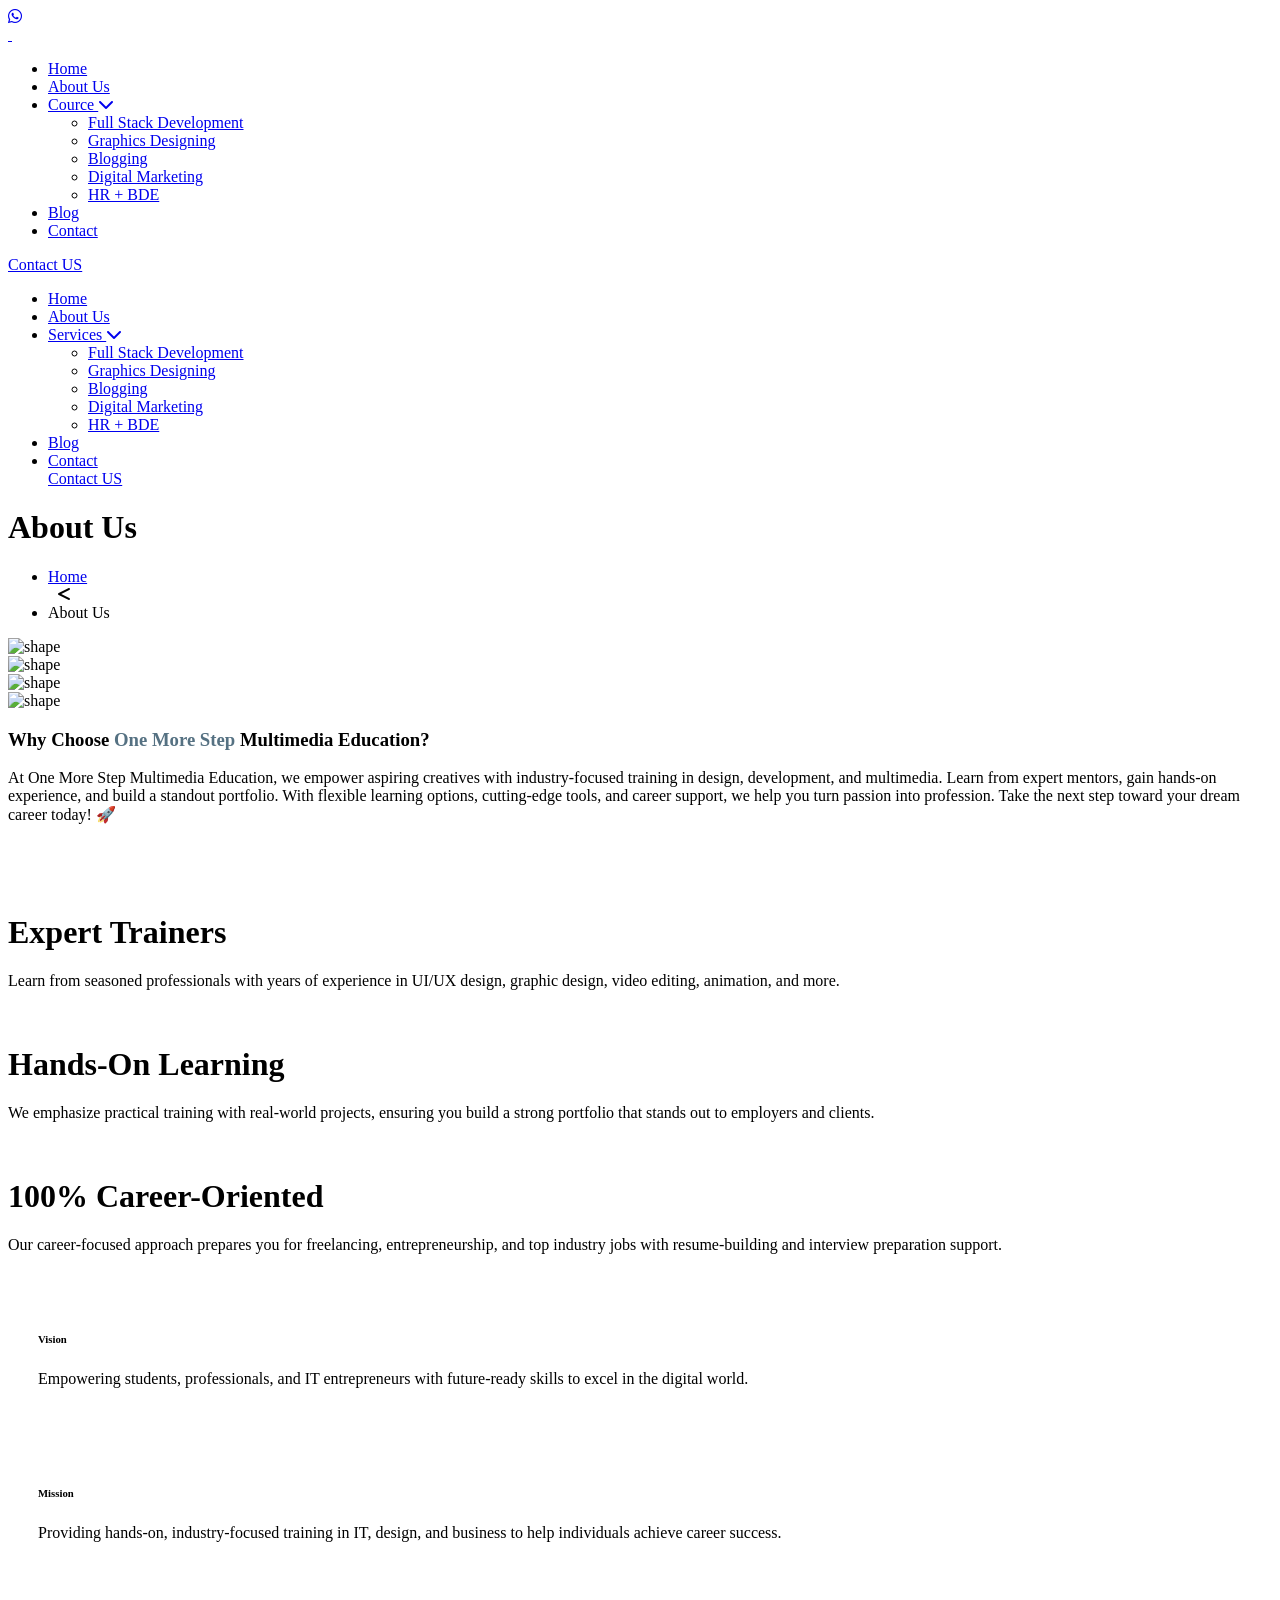
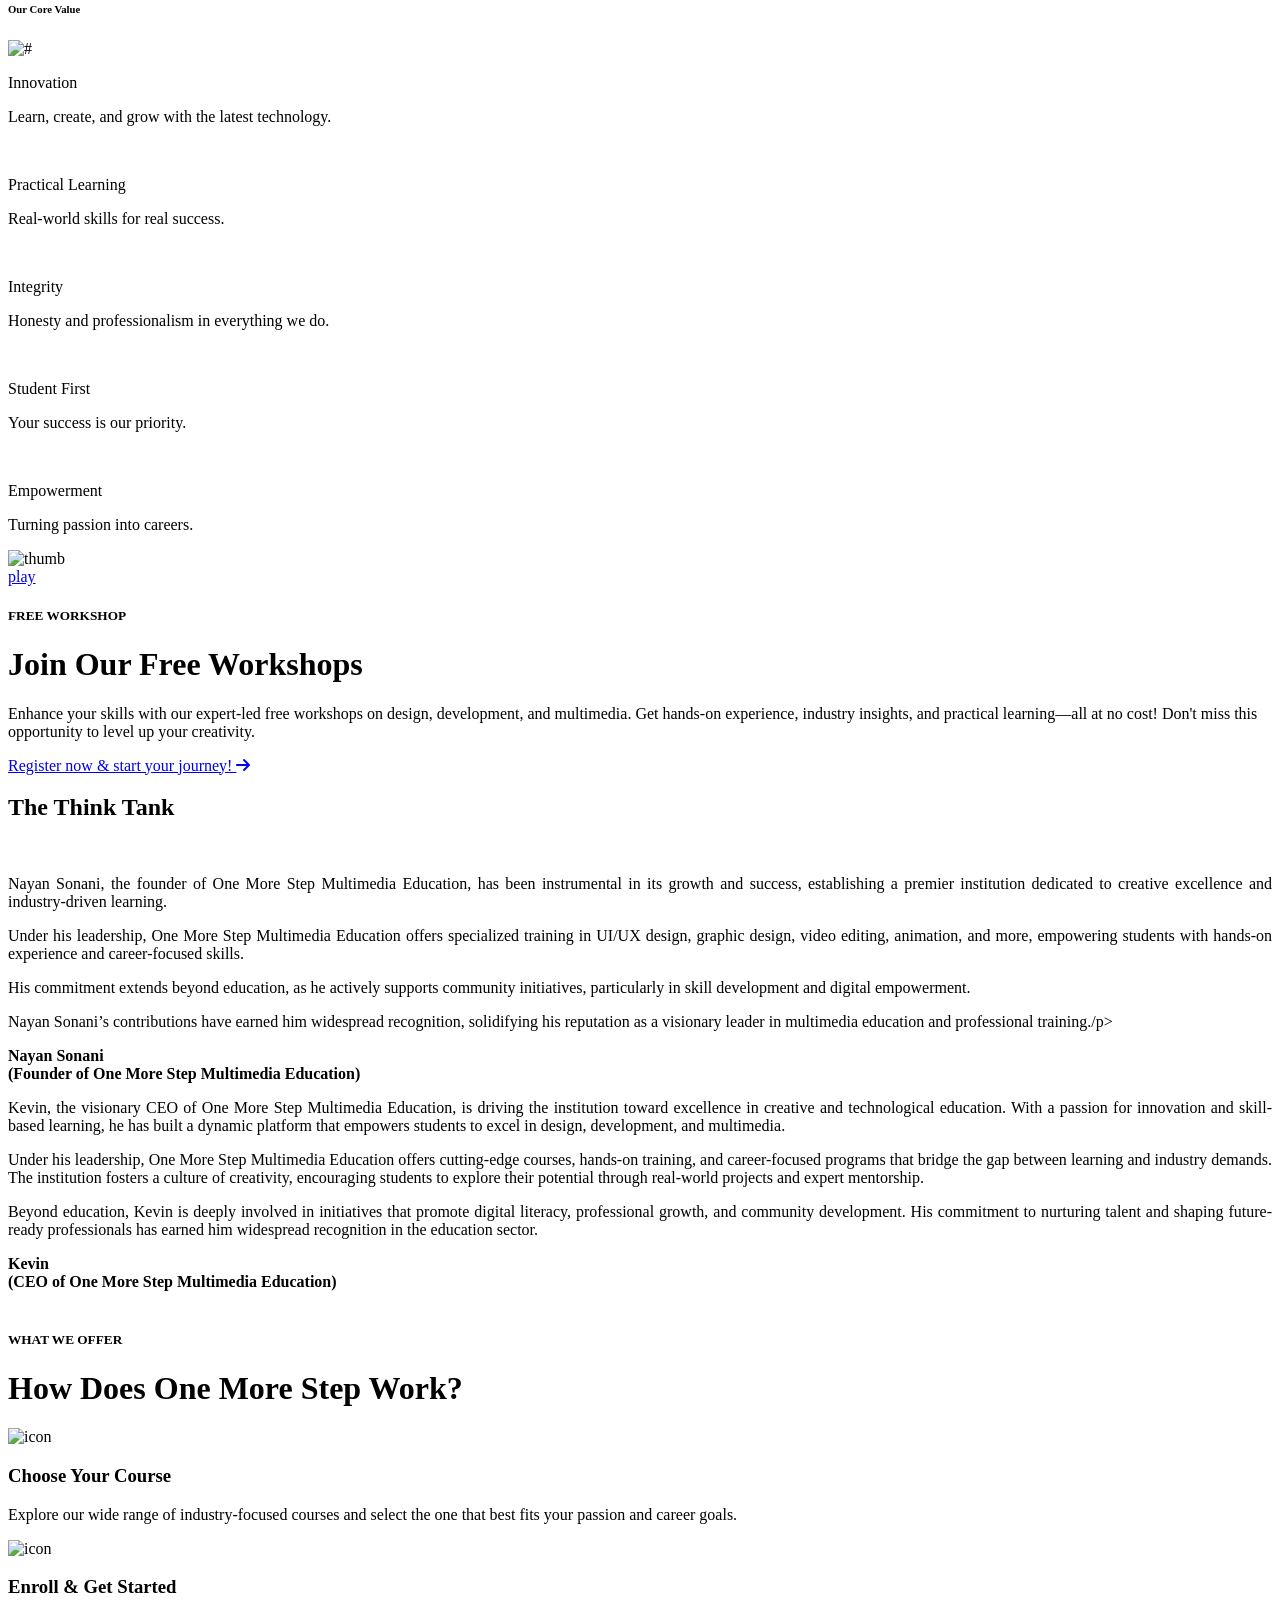
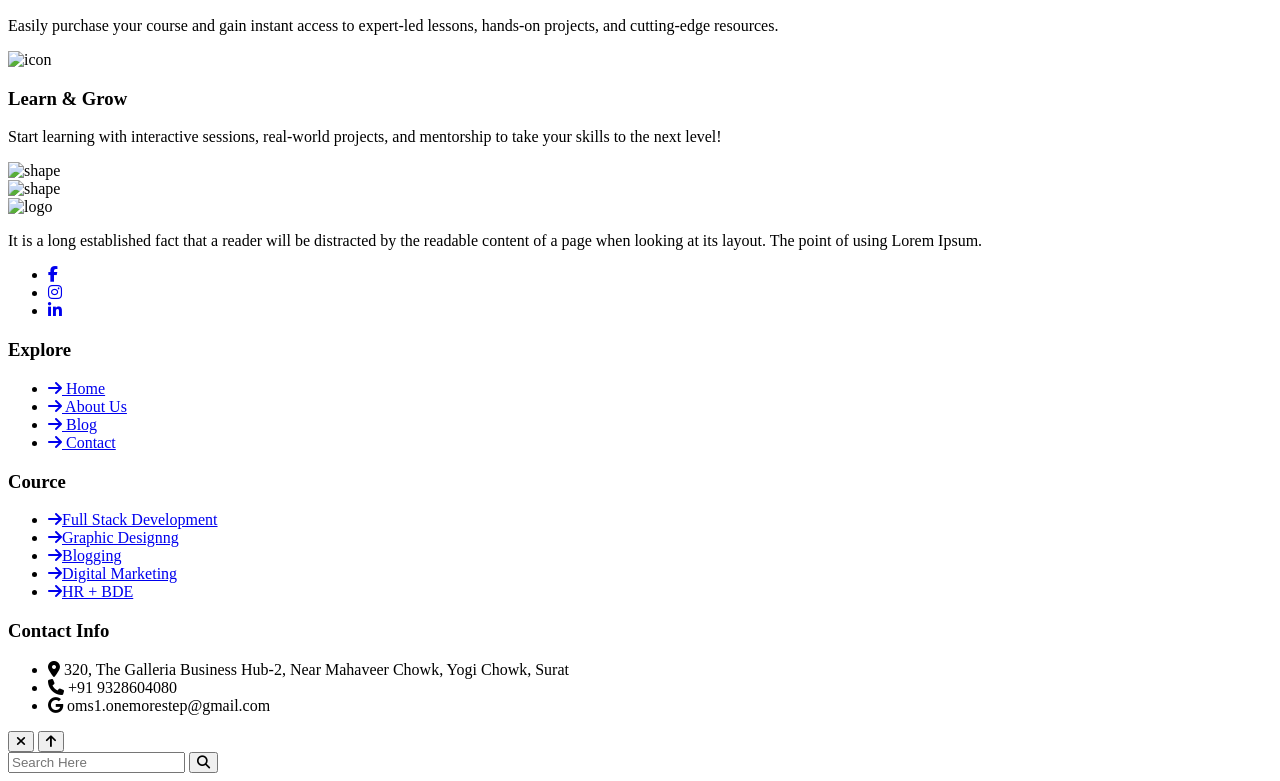
==== about.html @ b749aef1 "Add files via upload" ====
<!DOCTYPE HTML>
<html lang="en-US">

<head>
    <meta charset="UTF-8">
    <meta http-equiv="x-ua-compatible" content="ie=edge">
    <title>About</title>
    <meta name="description" content="">
    <meta name="viewport" content="width=device-width, initial-scale=1">
    <!-- Favicon -->
    <link rel="icon" type="image/png" sizes="56x56" href="assets/images/fav-icon/icon.png">
    <!-- bootstrap CSS -->
    <link rel="stylesheet" href="assets/css/bootstrap.min.css" type="text/css" media="all">
    <!-- carousel CSS -->
    <link rel="stylesheet" href="assets/css/owl.carousel.min.css" type="text/css" media="all">
    <!-- animate CSS -->
    <link rel="stylesheet" href="assets/css/animate.css" type="text/css" media="all">
    <!-- animated-text CSS -->
    <link rel="stylesheet" href="assets/css/animated-text.css" type="text/css" media="all">
    <!-- font-awesome CSS -->
    <link rel="stylesheet" href="assets/css/all.min.css" type="text/css" media="all">
    <!-- font-flaticon CSS -->
    <link rel="stylesheet" href="assets/css/flaticon.css" type="text/css" media="all">
    <!-- theme-default CSS -->
    <link rel="stylesheet" href="assets/css/theme-default.css" type="text/css" media="all">
    <!-- meanmenu CSS -->
    <link rel="stylesheet" href="assets/css/meanmenu.min.css" type="text/css" media="all">
    <!-- transitions CSS -->
    <link rel="stylesheet" href="assets/css/owl.transitions.css" type="text/css" media="all">
    <!-- venobox CSS -->
    <link rel="stylesheet" href="venobox/venobox.css" type="text/css" media="all">
    <!-- bootstrap icons -->
    <link rel="stylesheet" href="assets/css/bootstrap-icons.css" type="text/css" media="all">
    <!-- Main Style CSS -->
    <link rel="stylesheet" href="assets/css/scrollCue.css" type="text/css" media="all">
    <!-- Main Style CSS -->
    <link rel="stylesheet" href="assets/css/style.css" type="text/css" media="all">
    <!-- responsive CSS -->
    <link rel="stylesheet" href="assets/css/responsive.css" type="text/css" media="all">
    <!-- modernizr js -->
    <script src="assets/js/vendor/modernizr-3.5.0.min.js"></script>

    <link href="https://fonts.cdnfonts.com/css/clash-display" rel="stylesheet">

    <link rel="stylesheet" href="https://cdnjs.cloudflare.com/ajax/libs/font-awesome/6.7.2/css/all.min.css"
        integrity="sha512-Evv84Mr4kqVGRNSgIGL/F/aIDqQb7xQ2vcrdIwxfjThSH8CSR7PBEakCr51Ck+w+/U6swU2Im1vVX0SVk9ABhg=="
        crossorigin="anonymous" referrerpolicy="no-referrer" />


    <link href="https://unpkg.com/aos@2.3.1/dist/aos.css" rel="stylesheet">


</head>

<body>



    <div class="wp-last-icon">
        <a href="https://api.whatsapp.com/send/?phone=919328604080&text&type=phone_number&app_absent=0"> <i
                class="fa-brands fa-whatsapp"></i></a>
    </div>




    <!--==================================================-->
    <!-- Start  Main Menu  -->
    <!--==================================================-->

    <div id="sticky-header" class="_nav_manu">
        <div class="container">
            <div class="row up align-items-center">
                <div class="col-lg-2">
                    <div class="logo">
                        <a class="logo_img" href="./index.html" title="">
                            <img src="./assets/images/logo2-removebg-preview.png" alt="">
                        </a>
                        <a class="main_sticky" href="./index.html" title="">
                            <img src="./assets/images/logo2-removebg-preview.png" alt="" style="width: 100%;">

                        </a>
                    </div>
                </div>
                <div class="col-lg-10">
                    <nav class="_menu">
                        <ul class="nav_scroll">
                            <li><a href="./index.html" class="up">Home </a>
                            </li>
                            <li><a href="./about.html" class="up active">About Us</a></li>
                            <li><a href="#">Cource <span><i class="fas fa-chevron-down"></i></span></a>
                                <ul class="sub-menu">
                                    <li><a href="./Web-Development.html">Full Stack Development</a></li>
                                    <li><a href="./graphicdesign.html">Graphics Designing</a></li>
                                    <li><a href="./blogging.html">Blogging</a></li>
                                    <li><a href="./Digital-markrting.html">Digital Marketing</a></li>
                                    <li><a href="./HR+BDE.html">HR + BDE</a></li>
                                </ul>
                            </li>
                            <li><a href="./Blog.html">Blog</a></li>


                            <li><a href="./Contect-us.html">Contact</a>
                            </li>

                        </ul>
                        <!-- header button -->
                        <div class="header-button">
                            <a href="./Contect-us.html">Contact US</a>
                        </div>
                    </nav>
                </div>
            </div>
        </div>
    </div>

    <!--  Mobile Menu  -->
    <div class="mobile-menu-area sticky d-sm-block d-md-block d-lg-none ">
        <div class="mobile-menu">
            <nav class="_menu">
                <ul class="nav_scroll">
                    <li><a href="./index.html" class="up">Home </a>
                    </li>
                    <li><a href="./about.html" class="up active">About Us</a></li>
                    <li><a href="#">Services <span><i class="fas fa-chevron-down"></i></span></a>
                        <ul class="sub-menu">
                            <li><a href="./Web-Development.html">Full Stack Development</a></li>
                            <li><a href="./graphicdesign.html">Graphics Designing</a></li>
                            <li><a href="./blogging.html">Blogging</a></li>
                            <li><a href="./Digital-markrting.html">Digital Marketing</a></li>
                            <li><a href="./HR+BDE.html">HR + BDE</a></li>
                        </ul>
                    </li>
                    <li><a href="./Blog.html">Blog</a></li>

                    <li><a href="./Contect-us.html">Contact</a>
                    </li>

                    <div class="header-button" style="justify-content: start;">
                        <a href="./Contect-us.html">Contact US</a>
                    </div>
                </ul>


            </nav>
        </div>
    </div>

    <!--==================================================-->
    <!-- End  Main Menu  -->
    <!--==================================================-->

    <div class="breadcumb-section">
        <div class="container">
            <div class="row">
                <div class="col-lg-12">
                    <div class="breadcumb-container text-center">
                        <div class="breadcumb-title">
                            <h1>About Us</h1>
                        </div>
                        <ul>
                            <li><a href="index.html">Home</a></li>
                            <i class="fa-solid fa-less-than" style="margin: 0px 10px;"></i>
                            <li>About Us</li>
                        </ul>
                    </div>
                </div>
            </div>
            <div class="breadcumb-all-shape">
                <div class="breadcumb-shape">
                    <img src="./assets/images/institute/company/banner-shape.png" alt="shape">
                </div>
                <div class="breadcumb-shape1">
                    <img src="./assets/images/institute/company/banner-shape2.png" alt="shape">
                </div>
                <div class="breadcumb-shape2">
                    <img src="./assets/images/institute/company/banner-shape3.png" alt="shape">
                </div>
                <div class="breadcumb-shape4">
                    <img src="./assets/images/institute/company/banner-shape4.png" alt="shape">
                </div>
            </div>
        </div>
    </div>



    <div class="choose-section-about" data-aos="zoom-out-up">
        <div class="container chosse-section-about-text">
            <h3>Why Choose <span style="color: #557182;"> One More Step</span> Multimedia Education?</h3>

            <p>At One More Step Multimedia Education, we empower aspiring creatives with industry-focused training in
                design, development, and multimedia. Learn from expert mentors, gain hands-on experience, and build a
                standout portfolio. With flexible learning options, cutting-edge tools, and career support, we help you
                turn passion into profession. Take the next step toward your dream career today! 🚀</p>
            <div>
                <div class="row text-center d-flex gap-4 gap-sm-0" style="margin-top: 50px;">
                    <div class="col-lg s-inn-box">
                        <img src="./assets/images/New-All-Images/001.png" alt="">
                        <h1>Expert Trainers</h1>
                        <p>Learn from seasoned professionals with years of experience in UI/UX design, graphic design,
                            video editing, animation, and more.</p>
                    </div>
                    <div class="col-lg s-inn-box">
                        <img src="./assets/images/New-All-Images/002.png" alt="">
                        <h1>Hands-On Learning</h1>
                        <p>We emphasize practical training with real-world projects, ensuring you build a strong
                            portfolio that stands out to employers and clients.</p>
                    </div>
                    <div class="col-lg s-inn-box">
                        <img src="./assets/images/New-All-Images/003.png" alt="">
                        <h1>100% Career-Oriented</h1>
                        <p>Our career-focused approach prepares you for freelancing, entrepreneurship, and top industry
                            jobs with resume-building and interview preparation support.
                        </p>
                    </div>
                </div>
            </div>
        </div>
    </div>

    <div class="m-v-section">
        <div class="container my-5">
            <div class="row justify-content-center text-center">
                <div class="col-lg-6" style="padding: 20px 30px;" data-aos="fade-up"
                    data-aos-anchor-placement="center-bottom">
                    <div class="m-v-box">
                        <img src="./assets/images/institute/shared-vision.png" alt="">
                        <h6 class="m-v-h6">Vision</h6>
                        <p class="m-v-p">Empowering students, professionals, and IT entrepreneurs with future-ready
                            skills to excel in
                            the digital world.</p>
                    </div>
                </div>
                <div class="col-lg-6" style="padding: 20px 30px;" data-aos="fade-up"
                    data-aos-anchor-placement="center-bottom">
                    <div class="m-v-box">
                        <img src="./assets/images/institute/targeting.png" alt="">
                        <h6 class="m-v-h6">Mission</h6>
                        <p class="m-v-p">Providing hands-on, industry-focused training in IT, design, and business to
                            help individuals
                            achieve career success.</p>
                    </div>
                </div>
            </div>
            <div class="row c-value d-flex gap-3 justify-content-center text-center" data-aos="fade-up"
                data-aos-anchor-placement="center-bottom">
                <h6 class="m-v-h6 my-3">Our Core Value</h6>
                <div class="col-lg-2 col-sm-12 m-v-box">
                    <img src="./assets/images/institute/growth.png" alt="#">
                    <p class="m-v-p1">Innovation </p>
                    <p class="m-v-p2">Learn, create, and grow with the latest technology.</p>

                </div>
                <div class="col-lg-2 col-sm-12 m-v-box">
                    <img src="./assets/images/institute/integration.png" alt="">
                    <p class="m-v-p1">Practical Learning </p>
                    <p class="m-v-p2"> Real-world skills for real success.</p>

                </div>
                <div class="col-lg-2 col-sm-12 m-v-box">
                    <img src="./assets/images/institute/deal.png" alt="">
                    <p class="m-v-p1">Integrity </p>
                    <p class="m-v-p2">Honesty and professionalism in everything we do.</p>

                </div>
                <div class="col-lg-2 col-sm-12 m-v-box">
                    <img src="./assets/images/institute/idea.png" alt="">
                    <p class="m-v-p1">Student First </p>
                    <p class="m-v-p2">Your success is our priority.</p>

                </div>
                <div class="col-lg-2 col-sm-12 m-v-box">
                    <img src="./assets/images/institute/growth.png" alt="">
                    <p class="m-v-p1">Empowerment </p>
                    <p class="m-v-p2">Turning passion into careers.</p>

                </div>
            </div>
        </div>
    </div>



    <div class="work-section">
        <div class="container">
            <div class="row align-items-center">
                <div class="col-lg-6">
                    <div class="work-thumb wow fadeInLeft animated"
                        style="visibility: visible; animation-name: fadeInLeft;">
                        <img src="assets/images/New-All-Images/Frame 1 (8).png" alt="thumb">
                        <div class="play-button">
                            <a class="video-vemo-icon venobox vbox-item" data-vbtype="youtube" data-autoplay="true"
                                href="https://www.instagram.com/reel/DDwM1cCIj9c/?igsh=MWlsNmNuOWMwMmo4Nw%3D%3D">play</a>
                        </div>
                    </div>
                </div>
                <div class="col-lg-6">
                    <div class="section-title up wow fadeInRight animated"
                        style="visibility: visible; animation-name: fadeInRight;">
                        <h5>FREE WORKSHOP</h5>
                        <h1>Join Our Free Workshops</h1>
                        <p>Enhance your skills with our expert-led free workshops on design, development, and
                            multimedia. Get hands-on experience, industry insights, and practical learning—all at no
                            cost! Don't miss this opportunity to level up your creativity.</p>
                        <div class="work-button">
                            <a href="./Contect-us.html">Register now & start your journey! <i
                                    class="fas fa-arrow-right"></i></a>
                        </div>
                    </div>
                </div>
            </div>
        </div>
    </div>



    <!-- ------------------------------------------------------------------- -->

    <!-- 
    <div class="counter-section">
        <div class="container ">
            <div class="row ">
                <div class="col-lg-3 col-md-6">
                    <div class="single-counter-box wow fadeInLeft animated"
                        style="visibility: visible; animation-name: fadeInLeft;">
                        <div class="counter-text">
                            <h1 class="counter">449</h1>
                            <span>+</span>
                            <p>Students Enrolled</p>
                        </div>
                    </div>
                </div>
                <div class="col-lg-3 col-md-6">
                    <div class="single-counter-box wow fadeInUp animated"
                        style="visibility: visible; animation-name: fadeInUp;">
                        <div class="counter-text up">
                            <h1 class="counter">389</h1>
                            <span>+</span>
                            <p>Winning Award</p>
                        </div>
                    </div>
                </div>
                <div class="col-lg-3 col-md-6">
                    <div class="single-counter-box wow fadeInDown animated"
                        style="visibility: visible; animation-name: fadeInDown;">
                        <div class="counter-text upper">
                            <h1 class="counter">395</h1>
                            <span>+</span>
                            <p>Academic Programs</p>
                        </div>
                    </div>
                </div>
                <div class="col-lg-3 col-md-6">
                    <div class="single-counter-box wow fadeInRight animated"
                        style="visibility: visible; animation-name: fadeInRight;">
                        <div class="counter-text">
                            <h1 class="counter">255</h1>
                            <span>+</span>
                            <p>Online Instructor</p>
                        </div>
                    </div>
                </div>
            </div>
        </div>
    </div> -->

    <!-- ------------------------------------------------------------- -->

    <section class="think-section">
        <div class="container">
            <h1 class="other-title-text">The Think Tank</h1>

            <div class="row d-flex p-2" style="align-items: center; text-align: justify;">
                <div class="col-lg-6 col-md-6 col-sm-12 think-about-section mt-5 mt-md-3" data-aos="fade-right">
                    <img src="./assets/images/New-All-Images/man1.png" alt="" class="img-fluid">
                </div>
                <div class="col-lg-6 col-md-6 col-sm-12 think-about-section mt-5 mt-md-3" data-aos="fade-left">
                    <p>Nayan Sonani, the founder of One More Step Multimedia Education, has been instrumental in its
                        growth and success, establishing a premier institution dedicated to creative excellence and
                        industry-driven learning.</p>
                    <p>Under his leadership, One More Step Multimedia Education offers specialized training in UI/UX
                        design, graphic design, video editing, animation, and more, empowering students with hands-on
                        experience and career-focused skills.</p>
                    <p>His commitment extends beyond education, as he actively supports community initiatives,
                        particularly in skill development and digital empowerment.</p>
                    <p>Nayan Sonani’s contributions have earned him widespread recognition, solidifying his reputation
                        as a visionary leader in multimedia education and professional training./p>
                    <p style="margin: 0px; font-weight: bold; color: black;">Nayan Sonani</p>
                    <p style="margin: 0px; font-weight: bold; color: black;">(Founder of One More Step Multimedia
                        Education)</p>
                </div>

            </div>
            <div class="row d-flex p-2 " style="align-items: center; text-align: justify;">
                <div class="col-lg-6 col-md-6 col-sm-12 think-about-section mt-5" data-aos="fade-left">
                    <p>Kevin, the visionary CEO of One More Step Multimedia Education, is driving the institution toward
                        excellence in creative and technological education. With a passion for innovation and
                        skill-based learning, he has built a dynamic platform that empowers students to excel in design,
                        development, and multimedia.</p>
                    <p>Under his leadership, One More Step Multimedia Education offers cutting-edge courses, hands-on
                        training, and career-focused programs that bridge the gap between learning and industry demands.
                        The institution fosters a culture of creativity, encouraging students to explore their potential
                        through real-world projects and expert mentorship.</p>
                    <p>Beyond education, Kevin is deeply involved in initiatives that promote digital literacy,
                        professional growth, and community development. His commitment to nurturing talent and shaping
                        future-ready professionals has earned him widespread recognition in the education sector.</p>
                    <p style="margin: 0px; font-weight: bold; color: black;">Kevin</p>
                    <p style="margin: 0px; font-weight: bold; color: black;">(CEO of One More Step Multimedia Education)
                    </p>
                </div>

                <div class="col-lg-6 col-md-6 col-sm-12 think-about-section mt-5">
                    <img src="./assets/images/New-All-Images/man2.png" alt="" class="img-fluid" data-aos="fade-right">
                </div>
            </div>
        </div>
    </section>





    <!--==================================================-->
    <!-- Start  slider Section  -->
    <!--==================================================-->

    <div class="process-section">
        <div class="container">
            <div class="row">
                <div class="col-lg-12 text-center">
                    <div class="section-title center-title wow fadeInLeft animated"
                        style="visibility: visible; animation-name: fadeInLeft;">
                        <h5>WHAT WE OFFER</h5>
                        <h1>How Does One More Step Work?</h1>
                    </div>
                </div>
            </div>
            <div class="row process">
                <div class="col-lg-4">
                    <div class="single-process-box wow fadeInLeft animated"
                        style="visibility: visible; animation-name: fadeInLeft;">
                        <div class="process-content">
                            <div class="process-icon">
                                <img src="assets/images/resource/process-icon.png" alt="icon">
                            </div>
                            <div class="process-title">
                                <h3>Choose Your Course</h3>
                                <p>Explore our wide range of industry-focused courses and select the one that best fits
                                    your passion and career goals.</p>
                            </div>
                        </div>
                    </div>
                </div>
                <div class="col-lg-4">
                    <div class="single-process-box wow fadeInDown animated"
                        style="visibility: visible; animation-name: fadeInDown;">
                        <div class="process-content">
                            <div class="process-icon">
                                <img src="assets/images/resource/process-icon1.png" alt="icon">
                            </div>
                            <div class="process-title">
                                <h3>Enroll & Get Started</h3>
                                <p>Easily purchase your course and gain instant access to expert-led lessons, hands-on
                                    projects, and cutting-edge resources.</p>
                            </div>
                        </div>
                    </div>
                </div>
                <div class="col-lg-4">
                    <div class="single-process-box wow fadeInRight animated"
                        style="visibility: visible; animation-name: fadeInRight;">
                        <div class="process-content">
                            <div class="process-icon">
                                <img src="assets/images/resource/process-icon2.png" alt="icon">
                            </div>
                            <div class="process-title">
                                <h3>Learn & Grow</h3>
                                <p>Start learning with interactive sessions, real-world projects, and mentorship to take
                                    your skills to the next level!</p>
                            </div>
                        </div>
                    </div>
                </div>
                <div class="process-all-shape">
                    <div class="process-shape">
                        <img src="assets/images/resource/process-shape.png" alt="shape">
                    </div>
                    <div class="process-shape1">
                        <img src="assets/images/resource/process-shape1.png" alt="shape">
                    </div>
                </div>
            </div>
        </div>
    </div>

    <!--==================================================-->
    <!-- Bannner Section  -->
    <!--==================================================-->


    <!--==================================================-->
    <!-- Start  blog Section  -->
    <!--==================================================-->


    <!--==================================================-->
    <!-- Start  footer Section  -->
    <!--==================================================-->


    <div class="footer-section">
        <div class="container">
            <div class="row">
                <div class="col-lg-3 col-md-6">
                    <div class="footer-logo wow fadeInLeft">
                        <img src="assets/images/resource/footer-logo.png" alt="logo">
                    </div>
                    <div class="footer-widget-description wow fadeInLeft">
                        <p>It is a long established fact that a reader will be distracted by the readable content of a
                            page when looking at its layout. The point of using Lorem Ipsum.</p>
                    </div>
                    <div class="footer-social-icon wow fadeInLeft">
                        <ul>
                            <li><a
                                    href="https://www.facebook.com/people/onemorestepmultimedia/61562404614793/?rdid=3Iqb4ytk3NlLbHPa&share_url=https%3A%2F%2Fwww.facebook.com%2Fshare%2F1cqvk7ocvP%2F"><i
                                        class="fab fa-facebook-f"></i></a></li>
                            <li><a
                                    href="https://www.instagram.com/onemorestepmultimedia/?utm_source=ig_web_button_share_sheet&igsh=ZDNlZDc0MzIxNw%3D%3D#"><i
                                        class="fab fa-instagram"></i></a></li>
                            <li><a href=" http://linkedin.com/in/one-more-step-multimedia-edu"><i
                                        class="fa-brands fa-linkedin-in"></i></a></li>


                        </ul>
                    </div>
                </div>
                <div class="col-lg-3 col-md-6">
                    <div class="footer-widget-content wow fadeInUp">
                        <div class="footer-widget-title">
                            <h3>Explore</h3>
                        </div>
                        <div class="footer-widget-menu">
                            <ul>
                                <li><a href="./index.html"><i class="fa-solid fa-arrow-right"></i> Home</a></li>
                                <li><a href="./about.html"><i class="fa-solid fa-arrow-right"></i> About Us</a></li>
                                <li><a href="./Blog.html"><i class="fa-solid fa-arrow-right"></i> Blog</a></li>
                                <li><a href="./Contect-us.html"><i class="fa-solid fa-arrow-right"></i> Contact</a></li>
                            </ul>
                        </div>
                    </div>
                </div>
                <div class="col-lg-3 col-md-6">
                    <div class="footer-widget-content wow fadeInDown">
                        <div class="footer-widget-title">
                            <h3>Cource</h3>
                        </div>
                        <div class="footer-widget-menu">
                            <ul>
                                <li><a href="./Web-Development.html"><i class="fa-solid fa-arrow-right"></i>Full Stack
                                        Development</a></li>
                                <li><a href="./graphicdesign.html"><i class="fa-solid fa-arrow-right"></i>Graphic
                                        Designng</a></li>
                                <li><a href="./blogging.html"><i class="fa-solid fa-arrow-right"></i>Blogging</a>
                                </li>
                                <li><a href="./Digital-markrting.html"><i class="fa-solid fa-arrow-right"></i>Digital
                                        Marketing</a></li>
                                <li><a href="./HR+BDE.html"><i class="fa-solid fa-arrow-right"></i>HR + BDE</a>
                                </li>
                            </ul>
                        </div>
                    </div>
                </div>
                <div class="col-lg-3 col-md-6">
                    <div class="footer-widget-content wow fadeInRight">
                        <div class="footer-widget-title">
                            <h3>Contact Info</h3>
                        </div>
                        <div class="footer-widget-menu">
                            <ul>
                                <li><span style="align-items: first baseline;"><i class="fa-solid fa-location-dot"></i>
                                        320, The Galleria Business Hub-2,
                                        Near Mahaveer Chowk, Yogi Chowk, Surat</span></li>
                                <li><span><i class="fa-solid fa-phone"></i> +91 9328604080</span></li>

                                <li><span><i class="fa-brands fa-google"></i>
                                        oms1.onemorestep@gmail.com</span></li>
                            </ul>
                        </div>
                    </div>
                </div>
            </div>
        </div>
    </div>
    <!--==================================================-->
    <!-- End  footer Section  -->
    <!--==================================================-->





    <!--==================================================-->
    <!-- Start Search Popup Area -->
    <!--==================================================-->

    <div class="search-popup">
        <button class="close-search style-two"><i class="fas fa-times"></i></button>
        <button class="close-search"><i class="fas fa-arrow-up"></i></button>
        <form method="post" action="#">
            <div class="form-group">
                <input type="search" name="search-field" value="" placeholder="Search Here" required="">
                <button type="submit"><i class="fas fa-search"></i></button>
            </div>
        </form>
    </div>

    <!--==================================================-->
    <!-- End Search Popup Area -->
    <!--==================================================-->




    <!--==================================================-->
    <!-- Start scrollup section Section -->
    <!--==================================================-->


    <!--==================================================-->
    <!-- Start scrollup section Section -->
    <!--==================================================-->



    <script>
        //curseer animation
        var curser = document.querySelector(".curser");
        var curser2 = document.querySelector(".curser2");
        document.addEventListener("mousemove", function (e) {
            curser.style.cssText = curser2.style.cssText = "left: " + e.clientX + "px; top: " + e.clientY + "px;";
        });




    </script>



    <script src="./assets/js/count.js"></script>
    <script src="assets/js/vendor/jquery-3.6.2.min.js"></script>

    <script src="assets/js/bootstrap.min.js"></script>

    <script src="assets/js/owl.carousel.min.js"></script>

    <script src="assets/js/jquery.counterup.min.js"></script>

    <script src="assets/js/waypoints.min.js"></script>

    <script src="assets/js/wow.js"></script>

    <script src="assets/js/imagesloaded.pkgd.min.js"></script>

    <script src="venobox/venobox.js"></script>

    <script src="assets/js/animated-text.js"></script>

    <script src="venobox/venobox.min.js"></script>

    <script src="assets/js/isotope.pkgd.min.js"></script>

    <script src="assets/js/jquery.meanmenu.js"></script>

    <script src="assets/js/jquery.scrollUp.js"></script>

    <script src="assets/js/jquery.barfiller.js"></script>

    <script src="assets/js/theme.js"></script>

    <script src="assets/js/scrollCue.min.js"></script>
    <script src="https://unpkg.com/aos@2.3.1/dist/aos.js"></script>
    <script>
        AOS.init();
    </script>
</body>

</html>
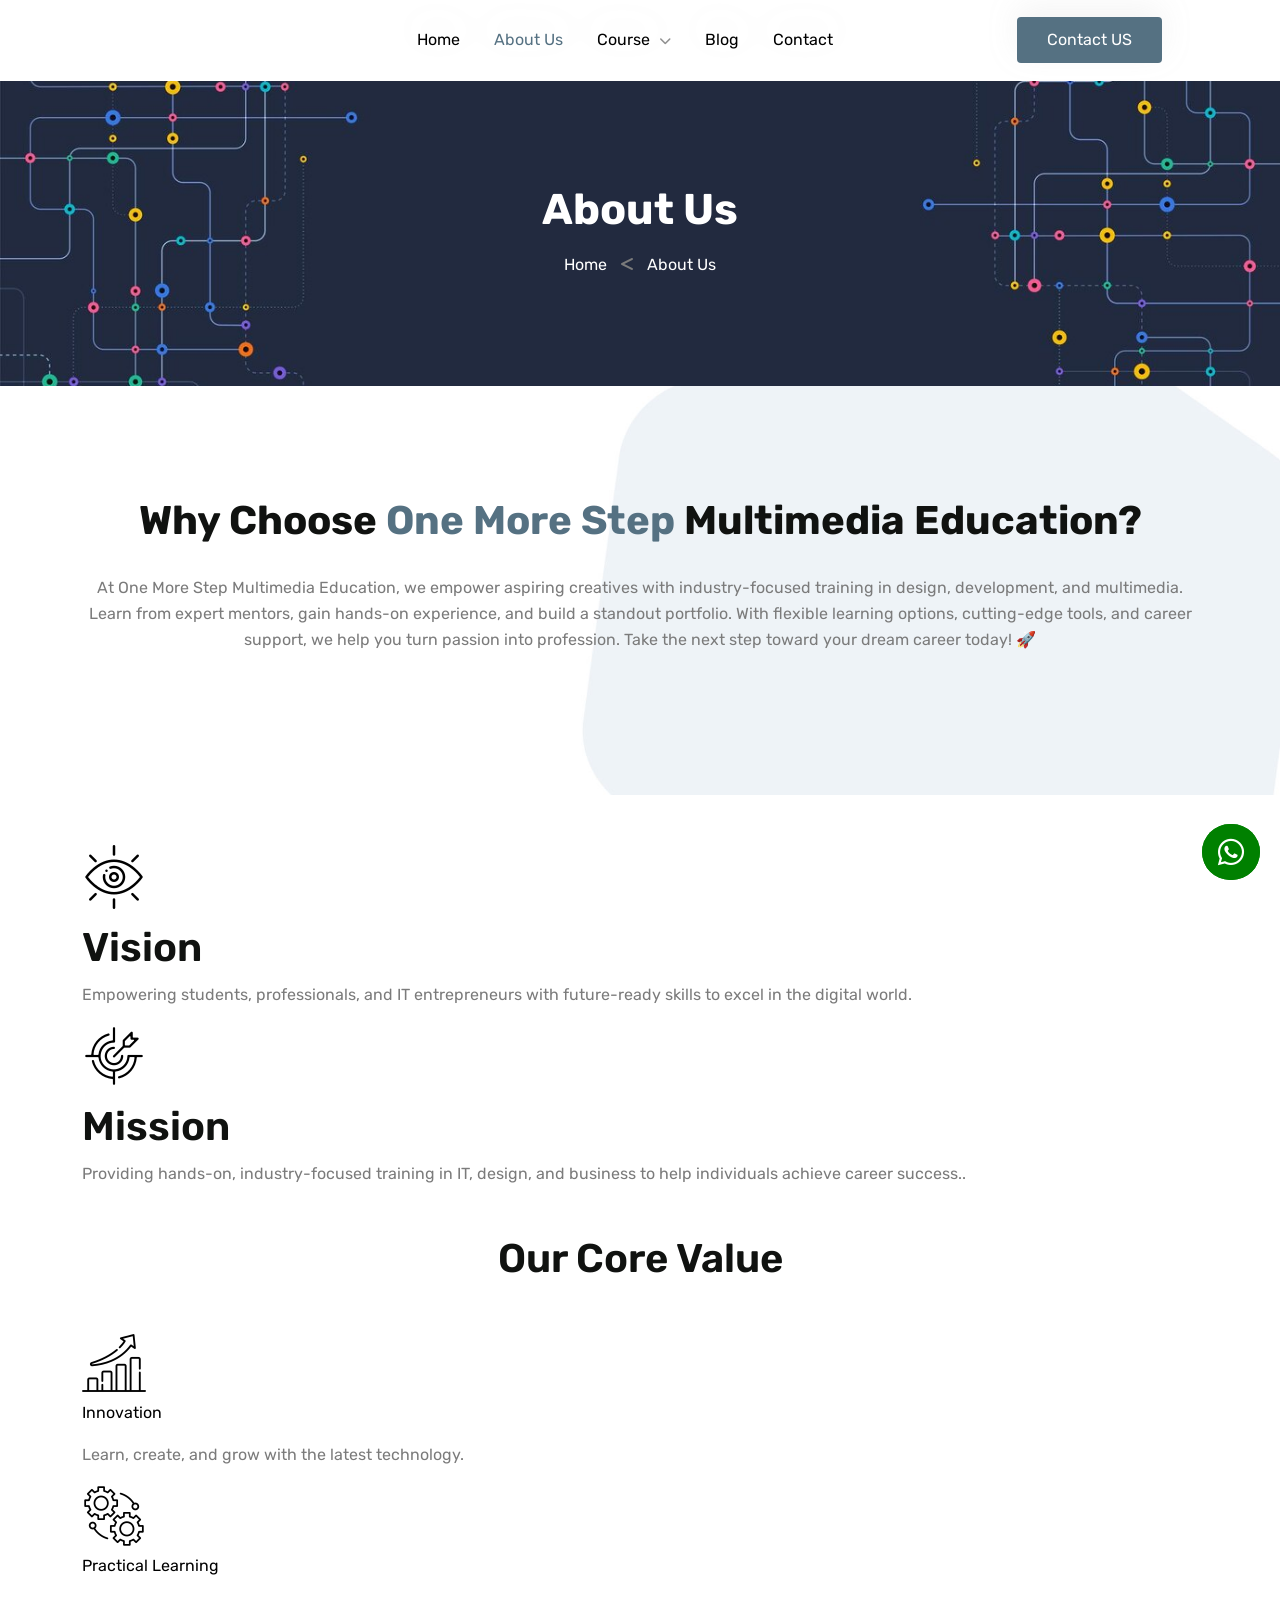
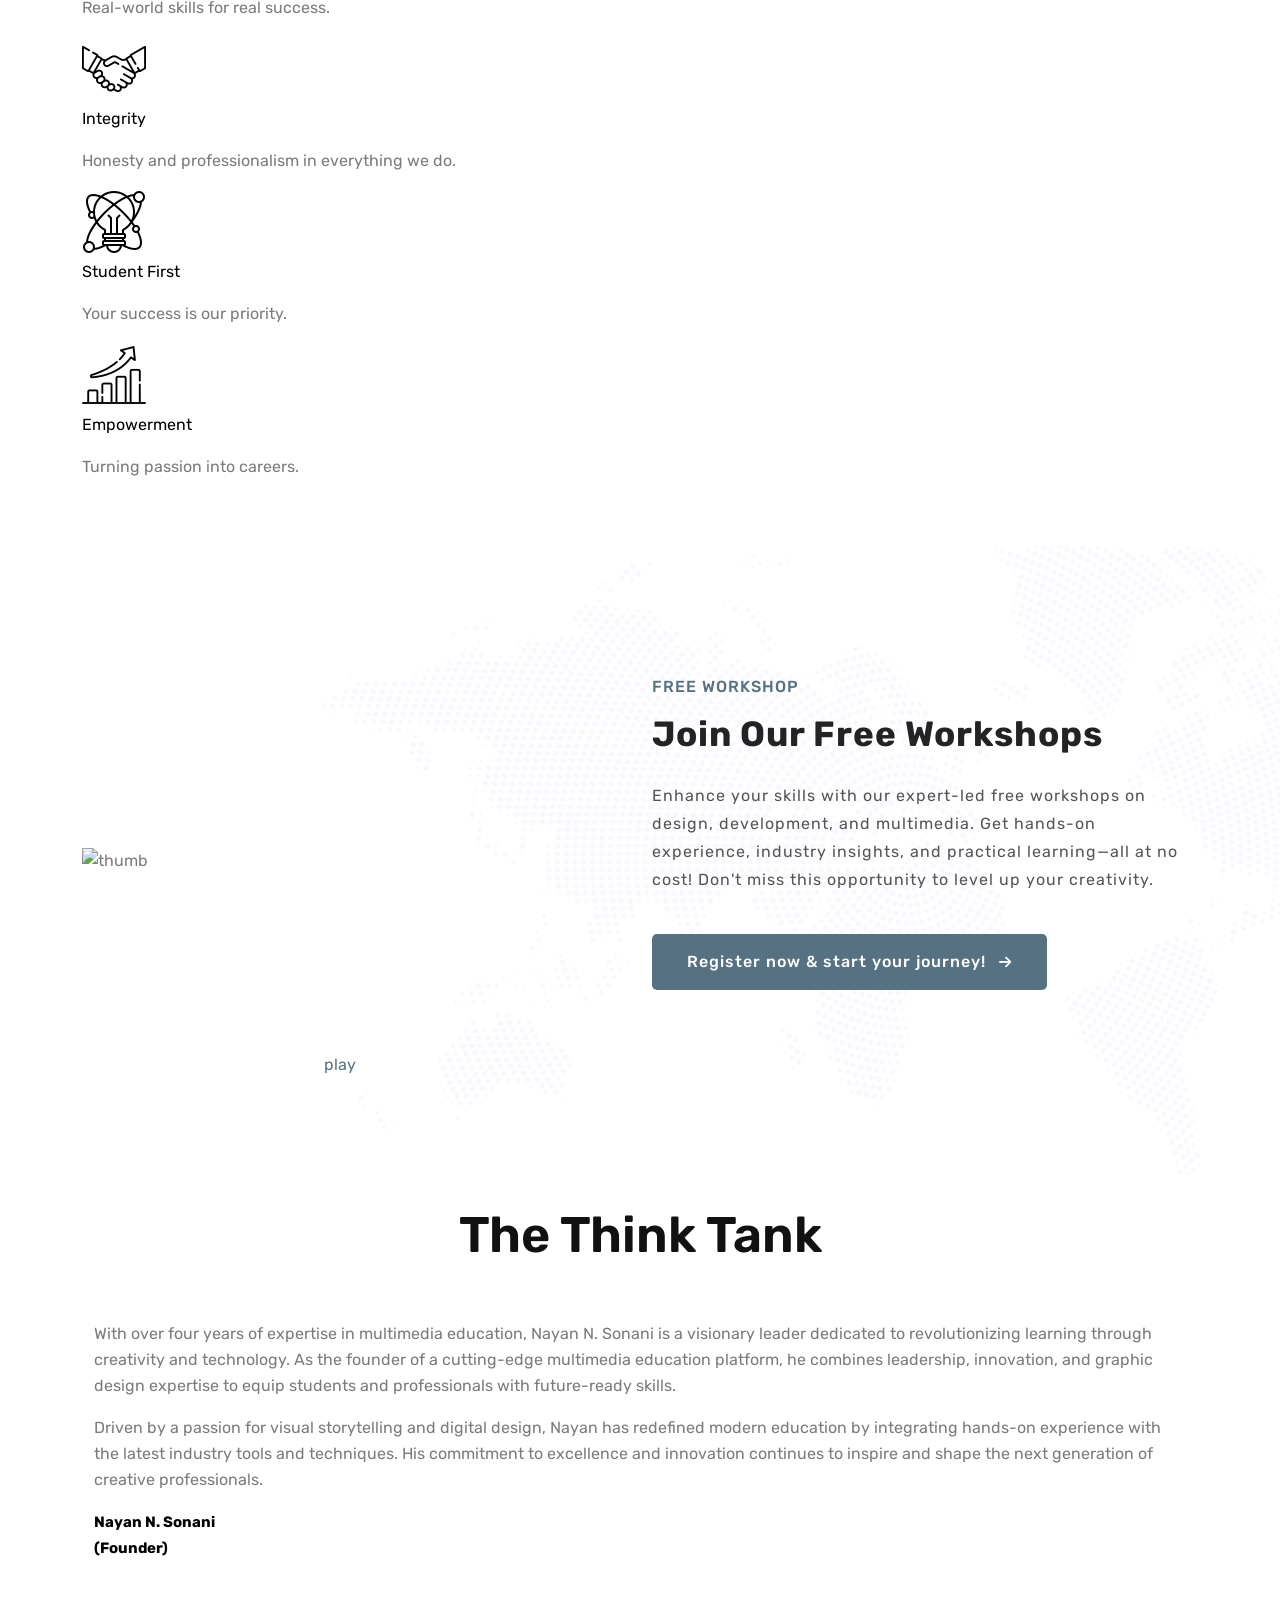
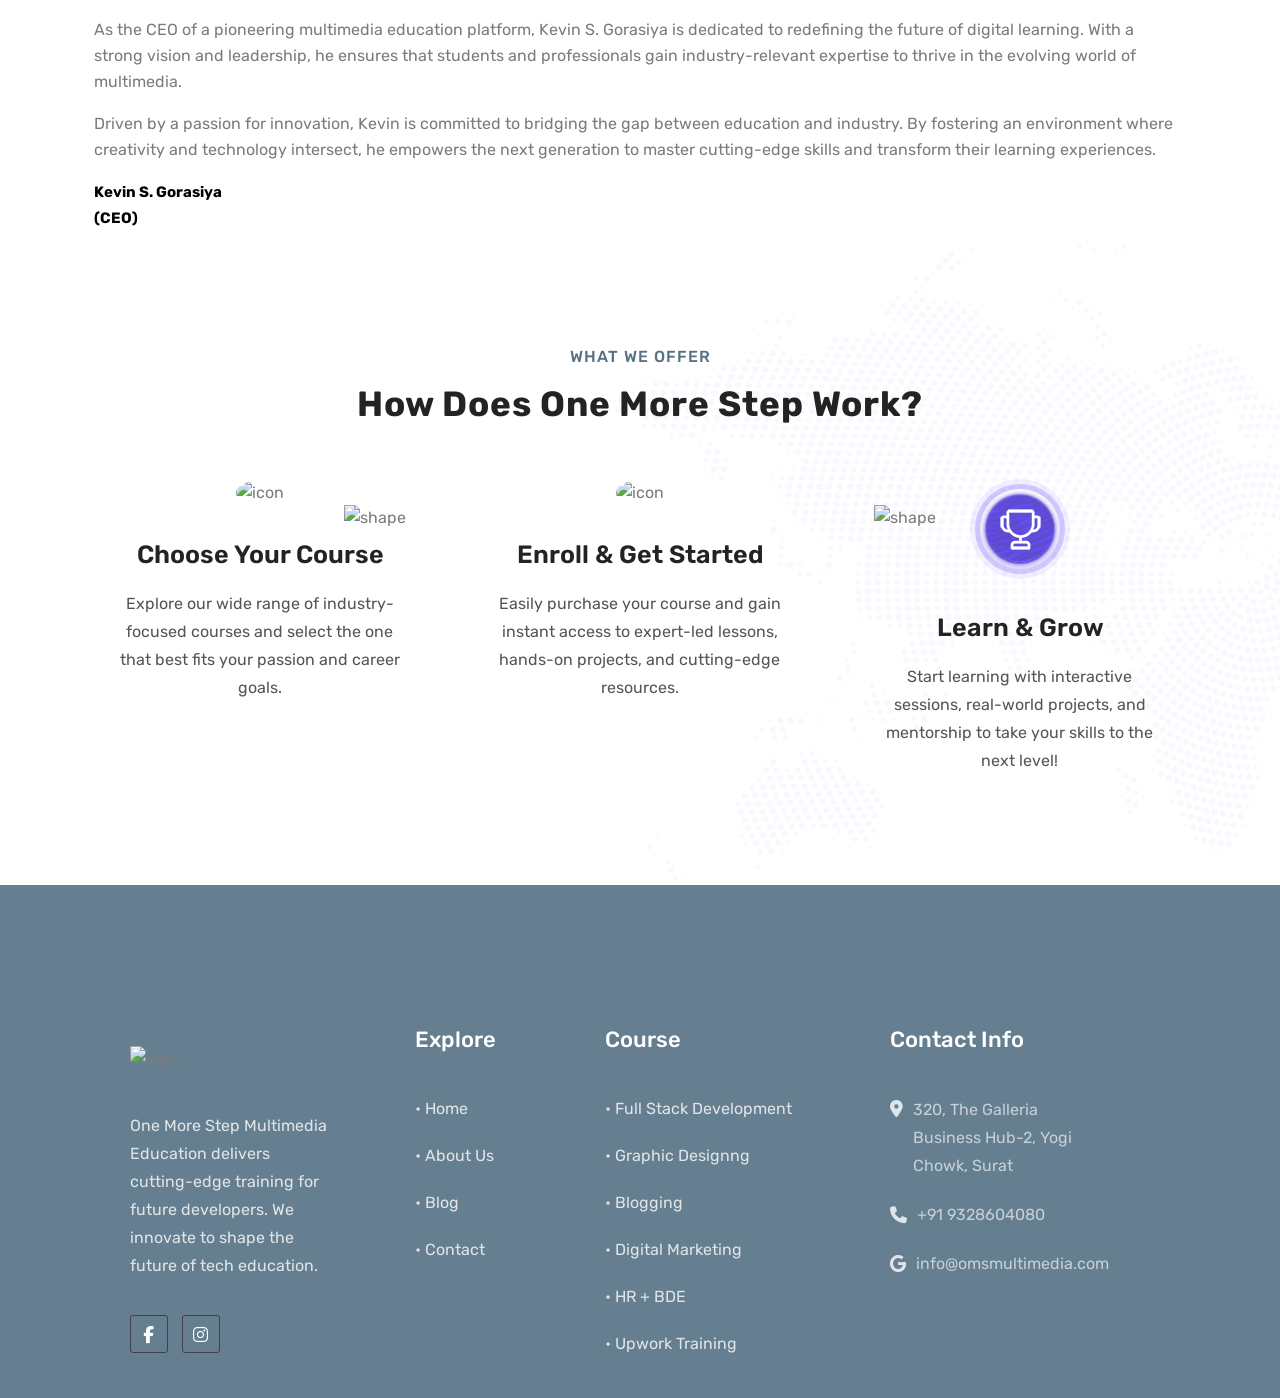
==== commit 7641df62: "Add files via upload" ====
--- a/about.html
+++ b/about.html
@@ -47,7 +47,7 @@
         crossorigin="anonymous" referrerpolicy="no-referrer" />
 
 
-    <link href="https://unpkg.com/aos@2.3.1/dist/aos.css" rel="stylesheet">
+
 
 
 </head>
@@ -74,10 +74,10 @@
                 <div class="col-lg-2">
                     <div class="logo">
                         <a class="logo_img" href="./index.html" title="">
-                            <img src="./assets/images/logo2-removebg-preview.png" alt="">
+                            <img src="./assets/images/new-logo1.jpeg" alt="">
                         </a>
                         <a class="main_sticky" href="./index.html" title="">
-                            <img src="./assets/images/logo2-removebg-preview.png" alt="" style="width: 100%;">
+                            <img src="./assets/images/new-logo1.jpeg" alt="" style="width: 100%;">
 
                         </a>
                     </div>
@@ -88,16 +88,18 @@
                             <li><a href="./index.html" class="up">Home </a>
                             </li>
                             <li><a href="./about.html" class="up active">About Us</a></li>
-                            <li><a href="#">Cource <span><i class="fas fa-chevron-down"></i></span></a>
+                            <li><a href="#">Course <span><i class="fas fa-chevron-down"></i></span></a>
                                 <ul class="sub-menu">
                                     <li><a href="./Web-Development.html">Full Stack Development</a></li>
                                     <li><a href="./graphicdesign.html">Graphics Designing</a></li>
                                     <li><a href="./blogging.html">Blogging</a></li>
                                     <li><a href="./Digital-markrting.html">Digital Marketing</a></li>
                                     <li><a href="./HR+BDE.html">HR + BDE</a></li>
+                                    <li><a href="./upworkTraning.html"></i>Upwork
+                                            Training</a></li>
                                 </ul>
                             </li>
-                            <li><a href="./Blog.html">Blog</a></li>
+                            <li><a href=" ./Blog.html">Blog</a></li>
 
 
                             <li><a href="./Contect-us.html">Contact</a>
@@ -122,13 +124,15 @@
                     <li><a href="./index.html" class="up">Home </a>
                     </li>
                     <li><a href="./about.html" class="up active">About Us</a></li>
-                    <li><a href="#">Services <span><i class="fas fa-chevron-down"></i></span></a>
+                    <li><a href="#">Course <span><i class="fas fa-chevron-down"></i></span></a>
                         <ul class="sub-menu">
                             <li><a href="./Web-Development.html">Full Stack Development</a></li>
                             <li><a href="./graphicdesign.html">Graphics Designing</a></li>
                             <li><a href="./blogging.html">Blogging</a></li>
                             <li><a href="./Digital-markrting.html">Digital Marketing</a></li>
                             <li><a href="./HR+BDE.html">HR + BDE</a></li>
+                            <li><a href="./upworkTraning.html">Upwork
+                                    Training</a></li>
                         </ul>
                     </li>
                     <li><a href="./Blog.html">Blog</a></li>
@@ -194,7 +198,7 @@
                 standout portfolio. With flexible learning options, cutting-edge tools, and career support, we help you
                 turn passion into profession. Take the next step toward your dream career today! 🚀</p>
             <div>
-                <div class="row text-center d-flex gap-4 gap-sm-0" style="margin-top: 50px;">
+                <!-- <div class="row text-center d-flex gap-4 gap-sm-0" style="margin-top: 50px;">
                     <div class="col-lg s-inn-box">
                         <img src="./assets/images/New-All-Images/001.png" alt="">
                         <h1>Expert Trainers</h1>
@@ -214,67 +218,86 @@
                             jobs with resume-building and interview preparation support.
                         </p>
                     </div>
-                </div>
-            </div>
-        </div>
-    </div>
+                </div> -->
+                <img src="./assets/images/New-All-Images/bb1.jpeg" alt="" width="100%" style="margin-top: 00px;">
+            </div>
+        </div>
+    </div>
+
+
 
     <div class="m-v-section">
-        <div class="container my-5">
-            <div class="row justify-content-center text-center">
-                <div class="col-lg-6" style="padding: 20px 30px;" data-aos="fade-up"
-                    data-aos-anchor-placement="center-bottom">
-                    <div class="m-v-box">
-                        <img src="./assets/images/institute/shared-vision.png" alt="">
-                        <h6 class="m-v-h6">Vision</h6>
-                        <p class="m-v-p">Empowering students, professionals, and IT entrepreneurs with future-ready
-                            skills to excel in
-                            the digital world.</p>
-                    </div>
-                </div>
-                <div class="col-lg-6" style="padding: 20px 30px;" data-aos="fade-up"
-                    data-aos-anchor-placement="center-bottom">
-                    <div class="m-v-box">
-                        <img src="./assets/images/institute/targeting.png" alt="">
-                        <h6 class="m-v-h6">Mission</h6>
-                        <p class="m-v-p">Providing hands-on, industry-focused training in IT, design, and business to
-                            help individuals
-                            achieve career success.</p>
-                    </div>
-                </div>
-            </div>
-            <div class="row c-value d-flex gap-3 justify-content-center text-center" data-aos="fade-up"
-                data-aos-anchor-placement="center-bottom">
-                <h6 class="m-v-h6 my-3">Our Core Value</h6>
-                <div class="col-lg-2 col-sm-12 m-v-box">
+        <div class="container">
+            <!-- <div class="row justify-content-center text-center " style="margin-bottom: 50px;">
+                <div class="col-lg-5" style="padding: 20px 30px;">
+                    <img src="./assets/images/institute/shared-vision.png" alt="">
+                    <h6 class="m-v-h6">Vision</h6>
+                    <p class="m-v-p">Empowering students, professionals, and IT entrepreneurs with future-ready
+                        skills to excel in
+                        the digital world.</p>
+
+                </div>
+                <div class="col-lg-2" style="width: 1px; background-color: #000000; opacity: 0.5; padding: 0px;">
+
+                </div>
+                <div class="col-lg-5" style="padding: 20px 30px;">
+                    <img src="./assets/images/institute/targeting.png" alt="">
+                    <h6 class="m-v-h6">Mission</h6>
+                    <p class="m-v-p">Providing hands-on, industry-focused training in IT, design, and business to
+                        help individuals
+                        achieve career success.</p>
+                </div>
+            </div> -->
+
+            <div class="mi-vi-box">
+                <div class="mi-vi-inner-box">
+                    <img src="./assets/images/institute/shared-vision.png" alt="">
+                    <h6 class="m-v-h6">Vision</h6>
+                    <p class="m-v-p">Empowering students, professionals, and IT entrepreneurs with future-ready
+                        skills to excel in
+                        the digital world.</p>
+                </div>
+                <div class="mi-vi-line-box"></div>
+                <div class="mi-vi-inner-box">
+                    <img src="./assets/images/institute/targeting.png" alt="">
+                    <h6 class="m-v-h6">Mission</h6>
+                    <p class="m-v-p">Providing hands-on, industry-focused training in IT, design, and business to
+                        help individuals
+                        achieve career success..</p>
+                </div>
+            </div>
+
+            <h6 class="m-v-h6 my-3 mt-5" style="text-align: center; margin-top: 150px;">Our Core
+                Value</h6>
+            <div class="core-value-box mt-5">
+                <div class="c-main-value-box">
                     <img src="./assets/images/institute/growth.png" alt="#">
                     <p class="m-v-p1">Innovation </p>
                     <p class="m-v-p2">Learn, create, and grow with the latest technology.</p>
-
-                </div>
-                <div class="col-lg-2 col-sm-12 m-v-box">
+                </div>
+                <div class="c-main-inner-box-line"></div>
+                <div class="c-main-value-box">
                     <img src="./assets/images/institute/integration.png" alt="">
                     <p class="m-v-p1">Practical Learning </p>
                     <p class="m-v-p2"> Real-world skills for real success.</p>
-
-                </div>
-                <div class="col-lg-2 col-sm-12 m-v-box">
+                </div>
+                <div class="c-main-inner-box-line"></div>
+                <div class="c-main-value-box">
                     <img src="./assets/images/institute/deal.png" alt="">
                     <p class="m-v-p1">Integrity </p>
                     <p class="m-v-p2">Honesty and professionalism in everything we do.</p>
-
-                </div>
-                <div class="col-lg-2 col-sm-12 m-v-box">
+                </div>
+                <div class="c-main-inner-box-line"></div>
+                <div class="c-main-value-box">
                     <img src="./assets/images/institute/idea.png" alt="">
                     <p class="m-v-p1">Student First </p>
                     <p class="m-v-p2">Your success is our priority.</p>
-
-                </div>
-                <div class="col-lg-2 col-sm-12 m-v-box">
+                </div>
+                <div class="c-main-inner-box-line"></div>
+                <div class="c-main-value-box">
                     <img src="./assets/images/institute/growth.png" alt="">
                     <p class="m-v-p1">Empowerment </p>
                     <p class="m-v-p2">Turning passion into careers.</p>
-
                 </div>
             </div>
         </div>
@@ -286,18 +309,17 @@
         <div class="container">
             <div class="row align-items-center">
                 <div class="col-lg-6">
-                    <div class="work-thumb wow fadeInLeft animated"
-                        style="visibility: visible; animation-name: fadeInLeft;">
-                        <img src="assets/images/New-All-Images/Frame 1 (8).png" alt="thumb">
+                    <div class="work-thumb" style="visibility: visible; animation-name: fadeInLeft;">
+                        <img src="assets/images/New-All-Images/Frame 1 (2).png" alt="thumb">
                         <div class="play-button">
                             <a class="video-vemo-icon venobox vbox-item" data-vbtype="youtube" data-autoplay="true"
+                                target="_blank"
                                 href="https://www.instagram.com/reel/DDwM1cCIj9c/?igsh=MWlsNmNuOWMwMmo4Nw%3D%3D">play</a>
                         </div>
                     </div>
                 </div>
                 <div class="col-lg-6">
-                    <div class="section-title up wow fadeInRight animated"
-                        style="visibility: visible; animation-name: fadeInRight;">
+                    <div class="section-title up animated" style="visibility: visible; animation-name: fadeInRight;">
                         <h5>FREE WORKSHOP</h5>
                         <h1>Join Our Free Workshops</h1>
                         <p>Enhance your skills with our expert-led free workshops on design, development, and
@@ -317,53 +339,7 @@
 
     <!-- ------------------------------------------------------------------- -->
 
-    <!-- 
-    <div class="counter-section">
-        <div class="container ">
-            <div class="row ">
-                <div class="col-lg-3 col-md-6">
-                    <div class="single-counter-box wow fadeInLeft animated"
-                        style="visibility: visible; animation-name: fadeInLeft;">
-                        <div class="counter-text">
-                            <h1 class="counter">449</h1>
-                            <span>+</span>
-                            <p>Students Enrolled</p>
-                        </div>
-                    </div>
-                </div>
-                <div class="col-lg-3 col-md-6">
-                    <div class="single-counter-box wow fadeInUp animated"
-                        style="visibility: visible; animation-name: fadeInUp;">
-                        <div class="counter-text up">
-                            <h1 class="counter">389</h1>
-                            <span>+</span>
-                            <p>Winning Award</p>
-                        </div>
-                    </div>
-                </div>
-                <div class="col-lg-3 col-md-6">
-                    <div class="single-counter-box wow fadeInDown animated"
-                        style="visibility: visible; animation-name: fadeInDown;">
-                        <div class="counter-text upper">
-                            <h1 class="counter">395</h1>
-                            <span>+</span>
-                            <p>Academic Programs</p>
-                        </div>
-                    </div>
-                </div>
-                <div class="col-lg-3 col-md-6">
-                    <div class="single-counter-box wow fadeInRight animated"
-                        style="visibility: visible; animation-name: fadeInRight;">
-                        <div class="counter-text">
-                            <h1 class="counter">255</h1>
-                            <span>+</span>
-                            <p>Online Instructor</p>
-                        </div>
-                    </div>
-                </div>
-            </div>
-        </div>
-    </div> -->
+
 
     <!-- ------------------------------------------------------------- -->
 
@@ -371,49 +347,54 @@
         <div class="container">
             <h1 class="other-title-text">The Think Tank</h1>
 
-            <div class="row d-flex p-2" style="align-items: center; text-align: justify;">
-                <div class="col-lg-6 col-md-6 col-sm-12 think-about-section mt-5 mt-md-3" data-aos="fade-right">
-                    <img src="./assets/images/New-All-Images/man1.png" alt="" class="img-fluid">
-                </div>
-                <div class="col-lg-6 col-md-6 col-sm-12 think-about-section mt-5 mt-md-3" data-aos="fade-left">
-                    <p>Nayan Sonani, the founder of One More Step Multimedia Education, has been instrumental in its
-                        growth and success, establishing a premier institution dedicated to creative excellence and
-                        industry-driven learning.</p>
-                    <p>Under his leadership, One More Step Multimedia Education offers specialized training in UI/UX
-                        design, graphic design, video editing, animation, and more, empowering students with hands-on
-                        experience and career-focused skills.</p>
-                    <p>His commitment extends beyond education, as he actively supports community initiatives,
-                        particularly in skill development and digital empowerment.</p>
-                    <p>Nayan Sonani’s contributions have earned him widespread recognition, solidifying his reputation
-                        as a visionary leader in multimedia education and professional training./p>
-                    <p style="margin: 0px; font-weight: bold; color: black;">Nayan Sonani</p>
-                    <p style="margin: 0px; font-weight: bold; color: black;">(Founder of One More Step Multimedia
-                        Education)</p>
-                </div>
-
-            </div>
-            <div class="row d-flex p-2 " style="align-items: center; text-align: justify;">
-                <div class="col-lg-6 col-md-6 col-sm-12 think-about-section mt-5" data-aos="fade-left">
-                    <p>Kevin, the visionary CEO of One More Step Multimedia Education, is driving the institution toward
-                        excellence in creative and technological education. With a passion for innovation and
-                        skill-based learning, he has built a dynamic platform that empowers students to excel in design,
-                        development, and multimedia.</p>
-                    <p>Under his leadership, One More Step Multimedia Education offers cutting-edge courses, hands-on
-                        training, and career-focused programs that bridge the gap between learning and industry demands.
-                        The institution fosters a culture of creativity, encouraging students to explore their potential
-                        through real-world projects and expert mentorship.</p>
-                    <p>Beyond education, Kevin is deeply involved in initiatives that promote digital literacy,
-                        professional growth, and community development. His commitment to nurturing talent and shaping
-                        future-ready professionals has earned him widespread recognition in the education sector.</p>
-                    <p style="margin: 0px; font-weight: bold; color: black;">Kevin</p>
-                    <p style="margin: 0px; font-weight: bold; color: black;">(CEO of One More Step Multimedia Education)
-                    </p>
-                </div>
-
-                <div class="col-lg-6 col-md-6 col-sm-12 think-about-section mt-5">
-                    <img src="./assets/images/New-All-Images/man2.png" alt="" class="img-fluid" data-aos="fade-right">
-                </div>
-            </div>
+
+            <div class="container">
+                <div class="founder-section1">
+                    <div class="fd1">
+                        <img src="./assets/images/New-All-Images/0001.png" alt="">
+                        <p style="margin-top: 30px;">With over four years of expertise in
+                            multimedia
+                            education, Nayan N.
+                            Sonani is a visionary leader
+                            dedicated to revolutionizing learning through creativity and technology. As the founder of a
+                            cutting-edge multimedia education platform, he combines leadership, innovation, and graphic
+                            design expertise to equip students and professionals with future-ready skills.</p>
+
+                        <p>Driven by a passion for visual storytelling and
+                            digital design, Nayan
+                            has redefined modern
+                            education by integrating hands-on experience with the latest industry tools and techniques.
+                            His
+                            commitment to excellence and innovation continues to inspire and shape the next generation
+                            of
+                            creative professionals.</p>
+
+                        <p style="margin: 0px; font-weight: bold; color: black; font-size: 15px;">Nayan N. Sonani</p>
+                        <p style="margin: 0px; font-weight: bold; color: black; font-size: 15px;">(Founder)</p>
+                    </div>
+                    <div class="fd1">
+                        <img src="./assets/images/New-All-Images/0002.png" alt="" class=" img-fluid">
+                        <p style="margin-top: 30px;">As the CEO of a pioneering
+                            multimedia education platform, Kevin S. Gorasiya is dedicated to
+                            redefining the future of digital learning. With a strong vision and leadership, he ensures
+                            that
+                            students and professionals gain industry-relevant expertise to thrive in the evolving world
+                            of
+                            multimedia.</p>
+                        <p>Driven by a passion for
+                            innovation,
+                            Kevin is committed to bridging the gap between education and
+                            industry. By fostering an environment where creativity and technology intersect, he empowers
+                            the
+                            next generation to master cutting-edge skills and transform their learning experiences.</p>
+                        <p style="margin: 0px; font-weight: bold; color: black; font-size: 15px;">Kevin S. Gorasiya</p>
+                        <p style="margin: 0px; font-weight: bold; color: black; font-size: 15px;">(CEO)
+                    </div>
+                </div>
+            </div>
+
+
+
         </div>
     </section>
 
@@ -429,8 +410,7 @@
         <div class="container">
             <div class="row">
                 <div class="col-lg-12 text-center">
-                    <div class="section-title center-title wow fadeInLeft animated"
-                        style="visibility: visible; animation-name: fadeInLeft;">
+                    <div class="section-title center-title" style="visibility: visible; animation-name: fadeInLeft;">
                         <h5>WHAT WE OFFER</h5>
                         <h1>How Does One More Step Work?</h1>
                     </div>
@@ -438,11 +418,10 @@
             </div>
             <div class="row process">
                 <div class="col-lg-4">
-                    <div class="single-process-box wow fadeInLeft animated"
-                        style="visibility: visible; animation-name: fadeInLeft;">
+                    <div class="single-process-box" style="visibility: visible; animation-name: fadeInLeft;">
                         <div class="process-content">
                             <div class="process-icon">
-                                <img src="assets/images/resource/process-icon.png" alt="icon">
+                                <img src="assets/images/resource/process-icon (1).png" alt="icon">
                             </div>
                             <div class="process-title">
                                 <h3>Choose Your Course</h3>
@@ -453,11 +432,10 @@
                     </div>
                 </div>
                 <div class="col-lg-4">
-                    <div class="single-process-box wow fadeInDown animated"
-                        style="visibility: visible; animation-name: fadeInDown;">
+                    <div class="single-process-box" style="visibility: visible; animation-name: fadeInDown;">
                         <div class="process-content">
                             <div class="process-icon">
-                                <img src="assets/images/resource/process-icon1.png" alt="icon">
+                                <img src="assets/images/resource/Group 2 (4).png" alt="icon" style="width: 100px;">
                             </div>
                             <div class="process-title">
                                 <h3>Enroll & Get Started</h3>
@@ -468,11 +446,11 @@
                     </div>
                 </div>
                 <div class="col-lg-4">
-                    <div class="single-process-box wow fadeInRight animated"
-                        style="visibility: visible; animation-name: fadeInRight;">
+                    <div class="single-process-box" style="visibility: visible; animation-name: fadeInRight;">
                         <div class="process-content">
                             <div class="process-icon">
-                                <img src="assets/images/resource/process-icon2.png" alt="icon">
+                                <img src="assets/images/resource/process-icon2.png" alt="icon" width="100px
+                                ">
                             </div>
                             <div class="process-title">
                                 <h3>Learn & Grow</h3>
@@ -484,10 +462,12 @@
                 </div>
                 <div class="process-all-shape">
                     <div class="process-shape">
-                        <img src="assets/images/resource/process-shape.png" alt="shape">
+                        <img src="assets/images/resource/Group 1 (5).png" alt="shape"
+                            style="width: 210px; height: 51px;">
                     </div>
                     <div class="process-shape1">
-                        <img src="assets/images/resource/process-shape1.png" alt="shape">
+                        <img src="assets/images/resource/Group 1 (6) (1).png" alt="shape"
+                            style="width: 210px; height: 51px;">
                     </div>
                 </div>
             </div>
@@ -511,16 +491,19 @@
 
     <div class="footer-section">
         <div class="container">
-            <div class="row">
-                <div class="col-lg-3 col-md-6">
-                    <div class="footer-logo wow fadeInLeft">
-                        <img src="assets/images/resource/footer-logo.png" alt="logo">
-                    </div>
-                    <div class="footer-widget-description wow fadeInLeft">
-                        <p>It is a long established fact that a reader will be distracted by the readable content of a
-                            page when looking at its layout. The point of using Lorem Ipsum.</p>
-                    </div>
-                    <div class="footer-social-icon wow fadeInLeft">
+            <div class="row" style="justify-content: center;">
+                <div class="col-lg-3 col-md-6 mt-3">
+                    <div class="footer-logo">
+                        <img src="assets/images/new-logo.jpeg" alt="logo"
+                            style="width: 80%; margin: 15px 0px 0px 0px; padding: 0px;">
+                    </div>
+                    <div class="footer-widget-description">
+                        <p style="margin-top: 40px;">One More Step Multimedia Education delivers cutting-edge
+                            training
+                            for future developers. We
+                            innovate to shape the future of tech education.</p>
+                    </div>
+                    <div class="footer-social-icon">
                         <ul>
                             <li><a
                                     href="https://www.facebook.com/people/onemorestepmultimedia/61562404614793/?rdid=3Iqb4ytk3NlLbHPa&share_url=https%3A%2F%2Fwww.facebook.com%2Fshare%2F1cqvk7ocvP%2F"><i
@@ -528,63 +511,69 @@
                             <li><a
                                     href="https://www.instagram.com/onemorestepmultimedia/?utm_source=ig_web_button_share_sheet&igsh=ZDNlZDc0MzIxNw%3D%3D#"><i
                                         class="fab fa-instagram"></i></a></li>
-                            <li><a href=" http://linkedin.com/in/one-more-step-multimedia-edu"><i
-                                        class="fa-brands fa-linkedin-in"></i></a></li>
+
 
 
                         </ul>
                     </div>
                 </div>
-                <div class="col-lg-3 col-md-6">
-                    <div class="footer-widget-content wow fadeInUp">
+                <div class="col-lg-2 col-md-6 mt-3">
+                    <div class="footer-widget-content">
                         <div class="footer-widget-title">
                             <h3>Explore</h3>
                         </div>
                         <div class="footer-widget-menu">
                             <ul>
-                                <li><a href="./index.html"><i class="fa-solid fa-arrow-right"></i> Home</a></li>
-                                <li><a href="./about.html"><i class="fa-solid fa-arrow-right"></i> About Us</a></li>
-                                <li><a href="./Blog.html"><i class="fa-solid fa-arrow-right"></i> Blog</a></li>
-                                <li><a href="./Contect-us.html"><i class="fa-solid fa-arrow-right"></i> Contact</a></li>
+                                <li><a href="./index.html">• Home</a></li>
+                                <li><a href="./about.html">• About Us</a></li>
+                                <li><a href="./Blog.html">• Blog</a></li>
+                                <li><a href="./Contect-us.html">• Contact</a>
+                                </li>
                             </ul>
                         </div>
                     </div>
                 </div>
-                <div class="col-lg-3 col-md-6">
-                    <div class="footer-widget-content wow fadeInDown">
+                <div class="col-lg-3 col-md-6 mt-3">
+                    <div class="footer-widget-content">
                         <div class="footer-widget-title">
-                            <h3>Cource</h3>
+                            <h3>Course</h3>
                         </div>
                         <div class="footer-widget-menu">
                             <ul>
-                                <li><a href="./Web-Development.html"><i class="fa-solid fa-arrow-right"></i>Full Stack
+                                <li><a href="./Web-Development.html">• Full
+                                        Stack
                                         Development</a></li>
-                                <li><a href="./graphicdesign.html"><i class="fa-solid fa-arrow-right"></i>Graphic
+                                <li><a href="./graphicdesign.html">• Graphic
                                         Designng</a></li>
-                                <li><a href="./blogging.html"><i class="fa-solid fa-arrow-right"></i>Blogging</a>
+                                <li><a href="./blogging.html">• Blogging</a>
                                 </li>
-                                <li><a href="./Digital-markrting.html"><i class="fa-solid fa-arrow-right"></i>Digital
+                                <li><a href="./Digital-markrting.html">• Digital
                                         Marketing</a></li>
-                                <li><a href="./HR+BDE.html"><i class="fa-solid fa-arrow-right"></i>HR + BDE</a>
+                                <li><a href="./HR+BDE.html">• HR + BDE</a>
+                                <li><a href="./upworkTraning.html">• Upwork
+                                        Training</a>
                                 </li>
                             </ul>
                         </div>
                     </div>
                 </div>
-                <div class="col-lg-3 col-md-6">
-                    <div class="footer-widget-content wow fadeInRight">
+                <div class="col-lg-3 col-md-6 mt-3">
+                    <div class="footer-widget-content">
                         <div class="footer-widget-title">
                             <h3>Contact Info</h3>
                         </div>
                         <div class="footer-widget-menu">
                             <ul>
-                                <li><span style="align-items: first baseline;"><i class="fa-solid fa-location-dot"></i>
-                                        320, The Galleria Business Hub-2,
-                                        Near Mahaveer Chowk, Yogi Chowk, Surat</span></li>
-                                <li><span><i class="fa-solid fa-phone"></i> +91 9328604080</span></li>
-
-                                <li><span><i class="fa-brands fa-google"></i>
-                                        oms1.onemorestep@gmail.com</span></li>
+                                <li><span style="align-items: first baseline; "><i class="fa-solid fa-location-dot"></i>
+                                        <a href="https://maps.app.goo.gl/iPia8rtWjPmpktNm9"> 320, The
+                                            Galleria Business Hub-2,
+                                            Yogi Chowk, Surat</a></span></li>
+                                <li><span><i class="fa-solid fa-phone"></i> <a href="tel:+91 9328604080
+
+                                    ">+91
+                                            9328604080</a></span></li>
+                                <li><span><i class="fa-brands fa-google"></i><a href="mailto:info@omsmultimedia.com">
+                                            info@omsmultimedia.com</a></span></li>
                             </ul>
                         </div>
                     </div>
@@ -615,6 +604,11 @@
         </form>
     </div>
 
+    <div class="wp-last-icon">
+        <a href="https://api.whatsapp.com/send/?phone=919328604080&text&type=phone_number&app_absent=0"> <i
+                class="fa-brands fa-whatsapp"></i></a>
+    </div>
+
     <!--==================================================-->
     <!-- End Search Popup Area -->
     <!--==================================================-->
@@ -680,10 +674,7 @@
     <script src="assets/js/theme.js"></script>
 
     <script src="assets/js/scrollCue.min.js"></script>
-    <script src="https://unpkg.com/aos@2.3.1/dist/aos.js"></script>
-    <script>
-        AOS.init();
-    </script>
+
 </body>
 
 </html>
--- a/assets/css/animated-text.css
+++ b/assets/css/animated-text.css
@@ -0,0 +1,1220 @@
+.cd-words-wrapper {
+    display: inline-block;
+    position: relative;
+    text-align: left
+}
+
+.cd-words-wrapper b {
+    display: inline-block;
+    position: absolute;
+    white-space: nowrap;
+    left: 0;
+    top: 0
+}
+
+.cd-words-wrapper b.is-visible {
+    position: relative
+}
+
+.no-js .cd-words-wrapper b {
+    opacity: 0
+}
+
+.no-js .cd-words-wrapper b.is-visible {
+    opacity: 1
+}
+
+.cd-headline.rotate-1 .cd-words-wrapper {
+    -webkit-perspective: 300px;
+    -moz-perspective: 300px;
+    perspective: 300px
+}
+
+.cd-headline.rotate-1 b {
+    opacity: 0;
+    -webkit-transform-origin: 50% 100%;
+    -moz-transform-origin: 50% 100%;
+    -ms-transform-origin: 50% 100%;
+    -o-transform-origin: 50% 100%;
+    transform-origin: 50% 100%;
+    -webkit-transform: rotateX(180deg);
+    -moz-transform: rotateX(180deg);
+    -ms-transform: rotateX(180deg);
+    -o-transform: rotateX(180deg);
+    transform: rotateX(180deg)
+}
+
+.cd-headline.rotate-1 b.is-visible {
+    opacity: 1;
+    -webkit-transform: rotateX(0deg);
+    -moz-transform: rotateX(0deg);
+    -ms-transform: rotateX(0deg);
+    -o-transform: rotateX(0deg);
+    transform: rotateX(0deg);
+    -webkit-animation: cd-rotate-1-in 1.2s;
+    -moz-animation: cd-rotate-1-in 1.2s;
+    animation: cd-rotate-1-in 1.2s
+}
+
+.cd-headline.rotate-1 b.is-hidden {
+    -webkit-transform: rotateX(180deg);
+    -moz-transform: rotateX(180deg);
+    -ms-transform: rotateX(180deg);
+    -o-transform: rotateX(180deg);
+    transform: rotateX(180deg);
+    -webkit-animation: cd-rotate-1-out 1.2s;
+    -moz-animation: cd-rotate-1-out 1.2s;
+    animation: cd-rotate-1-out 1.2s
+}
+
+@-webkit-keyframes cd-rotate-1-in {
+    0% {
+        -webkit-transform: rotateX(180deg);
+        opacity: 0
+    }
+    35% {
+        -webkit-transform: rotateX(120deg);
+        opacity: 0
+    }
+    65% {
+        opacity: 0
+    }
+    100% {
+        -webkit-transform: rotateX(360deg);
+        opacity: 1
+    }
+}
+
+@-moz-keyframes cd-rotate-1-in {
+    0% {
+        -moz-transform: rotateX(180deg);
+        opacity: 0
+    }
+    35% {
+        -moz-transform: rotateX(120deg);
+        opacity: 0
+    }
+    65% {
+        opacity: 0
+    }
+    100% {
+        -moz-transform: rotateX(360deg);
+        opacity: 1
+    }
+}
+
+@keyframes cd-rotate-1-in {
+    0% {
+        -webkit-transform: rotateX(180deg);
+        -moz-transform: rotateX(180deg);
+        -ms-transform: rotateX(180deg);
+        -o-transform: rotateX(180deg);
+        transform: rotateX(180deg);
+        opacity: 0
+    }
+    35% {
+        -webkit-transform: rotateX(120deg);
+        -moz-transform: rotateX(120deg);
+        -ms-transform: rotateX(120deg);
+        -o-transform: rotateX(120deg);
+        transform: rotateX(120deg);
+        opacity: 0
+    }
+    65% {
+        opacity: 0
+    }
+    100% {
+        -webkit-transform: rotateX(360deg);
+        -moz-transform: rotateX(360deg);
+        -ms-transform: rotateX(360deg);
+        -o-transform: rotateX(360deg);
+        transform: rotateX(360deg);
+        opacity: 1
+    }
+}
+
+@-webkit-keyframes cd-rotate-1-out {
+    0% {
+        -webkit-transform: rotateX(0deg);
+        opacity: 1
+    }
+    35% {
+        -webkit-transform: rotateX(-40deg);
+        opacity: 1
+    }
+    65% {
+        opacity: 0
+    }
+    100% {
+        -webkit-transform: rotateX(180deg);
+        opacity: 0
+    }
+}
+
+@-moz-keyframes cd-rotate-1-out {
+    0% {
+        -moz-transform: rotateX(0deg);
+        opacity: 1
+    }
+    35% {
+        -moz-transform: rotateX(-40deg);
+        opacity: 1
+    }
+    65% {
+        opacity: 0
+    }
+    100% {
+        -moz-transform: rotateX(180deg);
+        opacity: 0
+    }
+}
+
+@keyframes cd-rotate-1-out {
+    0% {
+        -webkit-transform: rotateX(0deg);
+        -moz-transform: rotateX(0deg);
+        -ms-transform: rotateX(0deg);
+        -o-transform: rotateX(0deg);
+        transform: rotateX(0deg);
+        opacity: 1
+    }
+    35% {
+        -webkit-transform: rotateX(-40deg);
+        -moz-transform: rotateX(-40deg);
+        -ms-transform: rotateX(-40deg);
+        -o-transform: rotateX(-40deg);
+        transform: rotateX(-40deg);
+        opacity: 1
+    }
+    65% {
+        opacity: 0
+    }
+    100% {
+        -webkit-transform: rotateX(180deg);
+        -moz-transform: rotateX(180deg);
+        -ms-transform: rotateX(180deg);
+        -o-transform: rotateX(180deg);
+        transform: rotateX(180deg);
+        opacity: 0
+    }
+}
+
+.cd-headline.type .cd-words-wrapper {
+    vertical-align: top;
+    overflow: hidden
+}
+
+.cd-headline.type .cd-words-wrapper::after {
+    content: '';
+    position: absolute;
+    right: 0;
+    top: 50%;
+    bottom: auto;
+    -webkit-transform: translateY(-50%);
+    -moz-transform: translateY(-50%);
+    -ms-transform: translateY(-50%);
+    -o-transform: translateY(-50%);
+    transform: translateY(-50%);
+    height: 90%;
+    width: 1px;
+    background-color: #aebcb9
+}
+
+.cd-headline.type .cd-words-wrapper.waiting::after {
+    -webkit-animation: cd-pulse 1s infinite;
+    -moz-animation: cd-pulse 1s infinite;
+    animation: cd-pulse 1s infinite
+}
+
+.cd-headline.type .cd-words-wrapper.selected {
+    background-color: #aebcb9
+}
+
+.cd-headline.type .cd-words-wrapper.selected::after {
+    visibility: hidden
+}
+
+.cd-headline.type .cd-words-wrapper.selected b {
+    color: #0d0d0d
+}
+
+.cd-headline.type b {
+    visibility: hidden
+}
+
+.cd-headline.type b.is-visible {
+    visibility: visible
+}
+
+.cd-headline.type i {
+    position: absolute;
+    visibility: hidden
+}
+
+.cd-headline.type i.in {
+    position: relative;
+    visibility: visible
+}
+
+@-webkit-keyframes cd-pulse {
+    0% {
+        -webkit-transform: translateY(-50%) scale(1);
+        opacity: 1
+    }
+    40% {
+        -webkit-transform: translateY(-50%) scale(0.9);
+        opacity: 0
+    }
+    100% {
+        -webkit-transform: translateY(-50%) scale(0);
+        opacity: 0
+    }
+}
+
+@-moz-keyframes cd-pulse {
+    0% {
+        -moz-transform: translateY(-50%) scale(1);
+        opacity: 1
+    }
+    40% {
+        -moz-transform: translateY(-50%) scale(0.9);
+        opacity: 0
+    }
+    100% {
+        -moz-transform: translateY(-50%) scale(0);
+        opacity: 0
+    }
+}
+
+@keyframes cd-pulse {
+    0% {
+        -webkit-transform: translateY(-50%) scale(1);
+        -moz-transform: translateY(-50%) scale(1);
+        -ms-transform: translateY(-50%) scale(1);
+        -o-transform: translateY(-50%) scale(1);
+        transform: translateY(-50%) scale(1);
+        opacity: 1
+    }
+    40% {
+        -webkit-transform: translateY(-50%) scale(0.9);
+        -moz-transform: translateY(-50%) scale(0.9);
+        -ms-transform: translateY(-50%) scale(0.9);
+        -o-transform: translateY(-50%) scale(0.9);
+        transform: translateY(-50%) scale(0.9);
+        opacity: 0
+    }
+    100% {
+        -webkit-transform: translateY(-50%) scale(0);
+        -moz-transform: translateY(-50%) scale(0);
+        -ms-transform: translateY(-50%) scale(0);
+        -o-transform: translateY(-50%) scale(0);
+        transform: translateY(-50%) scale(0);
+        opacity: 0
+    }
+}
+
+.cd-headline.rotate-2 .cd-words-wrapper {
+    -webkit-perspective: 300px;
+    -moz-perspective: 300px;
+    perspective: 300px
+}
+
+.cd-headline.rotate-2 i,
+.cd-headline.rotate-2 em {
+    display: inline-block;
+    -webkit-backface-visibility: hidden;
+    backface-visibility: hidden
+}
+
+.cd-headline.rotate-2 b {
+    opacity: 0
+}
+
+.cd-headline.rotate-2 i {
+    -webkit-transform-style: preserve-3d;
+    -moz-transform-style: preserve-3d;
+    -ms-transform-style: preserve-3d;
+    -o-transform-style: preserve-3d;
+    transform-style: preserve-3d;
+    -webkit-transform: translateZ(-20px) rotateX(90deg);
+    -moz-transform: translateZ(-20px) rotateX(90deg);
+    -ms-transform: translateZ(-20px) rotateX(90deg);
+    -o-transform: translateZ(-20px) rotateX(90deg);
+    transform: translateZ(-20px) rotateX(90deg);
+    opacity: 0
+}
+
+.is-visible .cd-headline.rotate-2 i {
+    opacity: 1
+}
+
+.cd-headline.rotate-2 i.in {
+    -webkit-animation: cd-rotate-2-in 0.4s forwards;
+    -moz-animation: cd-rotate-2-in 0.4s forwards;
+    animation: cd-rotate-2-in 0.4s forwards
+}
+
+.cd-headline.rotate-2 i.out {
+    -webkit-animation: cd-rotate-2-out 0.4s forwards;
+    -moz-animation: cd-rotate-2-out 0.4s forwards;
+    animation: cd-rotate-2-out 0.4s forwards
+}
+
+.cd-headline.rotate-2 em {
+    -webkit-transform: translateZ(20px);
+    -moz-transform: translateZ(20px);
+    -ms-transform: translateZ(20px);
+    -o-transform: translateZ(20px);
+    transform: translateZ(20px)
+}
+
+.no-csstransitions .cd-headline.rotate-2 i {
+    -webkit-transform: rotateX(0deg);
+    -moz-transform: rotateX(0deg);
+    -ms-transform: rotateX(0deg);
+    -o-transform: rotateX(0deg);
+    transform: rotateX(0deg);
+    opacity: 0
+}
+
+.no-csstransitions .cd-headline.rotate-2 i em {
+    -webkit-transform: scale(1);
+    -moz-transform: scale(1);
+    -ms-transform: scale(1);
+    -o-transform: scale(1);
+    transform: scale(1)
+}
+
+.no-csstransitions .cd-headline.rotate-2 .is-visible i {
+    opacity: 1
+}
+
+@-webkit-keyframes cd-rotate-2-in {
+    0% {
+        opacity: 0;
+        -webkit-transform: translateZ(-20px) rotateX(90deg)
+    }
+    60% {
+        opacity: 1;
+        -webkit-transform: translateZ(-20px) rotateX(-10deg)
+    }
+    100% {
+        opacity: 1;
+        -webkit-transform: translateZ(-20px) rotateX(0deg)
+    }
+}
+
+@-moz-keyframes cd-rotate-2-in {
+    0% {
+        opacity: 0;
+        -moz-transform: translateZ(-20px) rotateX(90deg)
+    }
+    60% {
+        opacity: 1;
+        -moz-transform: translateZ(-20px) rotateX(-10deg)
+    }
+    100% {
+        opacity: 1;
+        -moz-transform: translateZ(-20px) rotateX(0deg)
+    }
+}
+
+@keyframes cd-rotate-2-in {
+    0% {
+        opacity: 0;
+        -webkit-transform: translateZ(-20px) rotateX(90deg);
+        -moz-transform: translateZ(-20px) rotateX(90deg);
+        -ms-transform: translateZ(-20px) rotateX(90deg);
+        -o-transform: translateZ(-20px) rotateX(90deg);
+        transform: translateZ(-20px) rotateX(90deg)
+    }
+    60% {
+        opacity: 1;
+        -webkit-transform: translateZ(-20px) rotateX(-10deg);
+        -moz-transform: translateZ(-20px) rotateX(-10deg);
+        -ms-transform: translateZ(-20px) rotateX(-10deg);
+        -o-transform: translateZ(-20px) rotateX(-10deg);
+        transform: translateZ(-20px) rotateX(-10deg)
+    }
+    100% {
+        opacity: 1;
+        -webkit-transform: translateZ(-20px) rotateX(0deg);
+        -moz-transform: translateZ(-20px) rotateX(0deg);
+        -ms-transform: translateZ(-20px) rotateX(0deg);
+        -o-transform: translateZ(-20px) rotateX(0deg);
+        transform: translateZ(-20px) rotateX(0deg)
+    }
+}
+
+@-webkit-keyframes cd-rotate-2-out {
+    0% {
+        opacity: 1;
+        -webkit-transform: translateZ(-20px) rotateX(0)
+    }
+    60% {
+        opacity: 0;
+        -webkit-transform: translateZ(-20px) rotateX(-100deg)
+    }
+    100% {
+        opacity: 0;
+        -webkit-transform: translateZ(-20px) rotateX(-90deg)
+    }
+}
+
+@-moz-keyframes cd-rotate-2-out {
+    0% {
+        opacity: 1;
+        -moz-transform: translateZ(-20px) rotateX(0)
+    }
+    60% {
+        opacity: 0;
+        -moz-transform: translateZ(-20px) rotateX(-100deg)
+    }
+    100% {
+        opacity: 0;
+        -moz-transform: translateZ(-20px) rotateX(-90deg)
+    }
+}
+
+@keyframes cd-rotate-2-out {
+    0% {
+        opacity: 1;
+        -webkit-transform: translateZ(-20px) rotateX(0);
+        -moz-transform: translateZ(-20px) rotateX(0);
+        -ms-transform: translateZ(-20px) rotateX(0);
+        -o-transform: translateZ(-20px) rotateX(0);
+        transform: translateZ(-20px) rotateX(0)
+    }
+    60% {
+        opacity: 0;
+        -webkit-transform: translateZ(-20px) rotateX(-100deg);
+        -moz-transform: translateZ(-20px) rotateX(-100deg);
+        -ms-transform: translateZ(-20px) rotateX(-100deg);
+        -o-transform: translateZ(-20px) rotateX(-100deg);
+        transform: translateZ(-20px) rotateX(-100deg)
+    }
+    100% {
+        opacity: 0;
+        -webkit-transform: translateZ(-20px) rotateX(-90deg);
+        -moz-transform: translateZ(-20px) rotateX(-90deg);
+        -ms-transform: translateZ(-20px) rotateX(-90deg);
+        -o-transform: translateZ(-20px) rotateX(-90deg);
+        transform: translateZ(-20px) rotateX(-90deg)
+    }
+}
+
+.cd-headline.loading-bar span {
+    display: inline-block;
+    padding: .2em 0
+}
+
+.cd-headline.loading-bar .cd-words-wrapper {
+    overflow: hidden;
+    vertical-align: top
+}
+
+.cd-headline.loading-bar .cd-words-wrapper::after {
+    content: '';
+    position: absolute;
+    left: 0;
+    bottom: 0;
+    height: 3px;
+    width: 0;
+    background: #0096a7;
+    z-index: 2;
+    -webkit-transition: width 0.3s -0.1s;
+    -moz-transition: width 0.3s -0.1s;
+    transition: width 0.3s -0.1s
+}
+
+.cd-headline.loading-bar .cd-words-wrapper.is-loading::after {
+    width: 100%;
+    -webkit-transition: width 3s;
+    -moz-transition: width 3s;
+    transition: width 3s
+}
+
+.cd-headline.loading-bar b {
+    top: .2em;
+    opacity: 0;
+    -webkit-transition: opacity 0.3s;
+    -moz-transition: opacity 0.3s;
+    transition: opacity 0.3s
+}
+
+.cd-headline.loading-bar b.is-visible {
+    opacity: 1;
+    top: 0
+}
+
+.cd-headline.slide span {
+    display: inline-block;
+    padding: .2em 0
+}
+
+.cd-headline.slide .cd-words-wrapper {
+    overflow: hidden;
+    vertical-align: top
+}
+
+.cd-headline.slide b {
+    opacity: 0;
+    top: .2em
+}
+
+.cd-headline.slide b.is-visible {
+    top: 0;
+    opacity: 1;
+    -webkit-animation: slide-in 0.6s;
+    -moz-animation: slide-in 0.6s;
+    animation: slide-in 0.6s
+}
+
+.cd-headline.slide b.is-hidden {
+    -webkit-animation: slide-out 0.6s;
+    -moz-animation: slide-out 0.6s;
+    animation: slide-out 0.6s
+}
+
+@-webkit-keyframes slide-in {
+    0% {
+        opacity: 0;
+        -webkit-transform: translateY(-100%)
+    }
+    60% {
+        opacity: 1;
+        -webkit-transform: translateY(20%)
+    }
+    100% {
+        opacity: 1;
+        -webkit-transform: translateY(0)
+    }
+}
+
+@-moz-keyframes slide-in {
+    0% {
+        opacity: 0;
+        -moz-transform: translateY(-100%)
+    }
+    60% {
+        opacity: 1;
+        -moz-transform: translateY(20%)
+    }
+    100% {
+        opacity: 1;
+        -moz-transform: translateY(0)
+    }
+}
+
+@keyframes slide-in {
+    0% {
+        opacity: 0;
+        -webkit-transform: translateY(-100%);
+        -moz-transform: translateY(-100%);
+        -ms-transform: translateY(-100%);
+        -o-transform: translateY(-100%);
+        transform: translateY(-100%)
+    }
+    60% {
+        opacity: 1;
+        -webkit-transform: translateY(20%);
+        -moz-transform: translateY(20%);
+        -ms-transform: translateY(20%);
+        -o-transform: translateY(20%);
+        transform: translateY(20%)
+    }
+    100% {
+        opacity: 1;
+        -webkit-transform: translateY(0);
+        -moz-transform: translateY(0);
+        -ms-transform: translateY(0);
+        -o-transform: translateY(0);
+        transform: translateY(0)
+    }
+}
+
+@-webkit-keyframes slide-out {
+    0% {
+        opacity: 1;
+        -webkit-transform: translateY(0)
+    }
+    60% {
+        opacity: 0;
+        -webkit-transform: translateY(120%)
+    }
+    100% {
+        opacity: 0;
+        -webkit-transform: translateY(100%)
+    }
+}
+
+@-moz-keyframes slide-out {
+    0% {
+        opacity: 1;
+        -moz-transform: translateY(0)
+    }
+    60% {
+        opacity: 0;
+        -moz-transform: translateY(120%)
+    }
+    100% {
+        opacity: 0;
+        -moz-transform: translateY(100%)
+    }
+}
+
+@keyframes slide-out {
+    0% {
+        opacity: 1;
+        -webkit-transform: translateY(0);
+        -moz-transform: translateY(0);
+        -ms-transform: translateY(0);
+        -o-transform: translateY(0);
+        transform: translateY(0)
+    }
+    60% {
+        opacity: 0;
+        -webkit-transform: translateY(120%);
+        -moz-transform: translateY(120%);
+        -ms-transform: translateY(120%);
+        -o-transform: translateY(120%);
+        transform: translateY(120%)
+    }
+    100% {
+        opacity: 0;
+        -webkit-transform: translateY(100%);
+        -moz-transform: translateY(100%);
+        -ms-transform: translateY(100%);
+        -o-transform: translateY(100%);
+        transform: translateY(100%)
+    }
+}
+
+.cd-headline.clip span {
+    display: inline-block;
+    padding: .2em 0
+}
+
+.cd-headline.clip .cd-words-wrapper {
+    overflow: hidden;
+    vertical-align: top
+}
+
+.cd-headline.clip .cd-words-wrapper::after {
+    content: '';
+    position: absolute;
+    top: 0;
+    right: 0;
+    width: 2px;
+    height: 100%;
+    background-color: #aebcb9
+}
+
+.cd-headline.clip b {
+    opacity: 0
+}
+
+.cd-headline.clip b.is-visible {
+    opacity: 1
+}
+
+.cd-headline.zoom .cd-words-wrapper {
+    -webkit-perspective: 300px;
+    -moz-perspective: 300px;
+    perspective: 300px
+}
+
+.cd-headline.zoom b {
+    opacity: 0
+}
+
+.cd-headline.zoom b.is-visible {
+    opacity: 1;
+    -webkit-animation: zoom-in 0.8s;
+    -moz-animation: zoom-in 0.8s;
+    animation: zoom-in 0.8s
+}
+
+.cd-headline.zoom b.is-hidden {
+    -webkit-animation: zoom-out 0.8s;
+    -moz-animation: zoom-out 0.8s;
+    animation: zoom-out 0.8s
+}
+
+@-webkit-keyframes zoom-in {
+    0% {
+        opacity: 0;
+        -webkit-transform: translateZ(100px)
+    }
+    100% {
+        opacity: 1;
+        -webkit-transform: translateZ(0)
+    }
+}
+
+@-moz-keyframes zoom-in {
+    0% {
+        opacity: 0;
+        -moz-transform: translateZ(100px)
+    }
+    100% {
+        opacity: 1;
+        -moz-transform: translateZ(0)
+    }
+}
+
+@keyframes zoom-in {
+    0% {
+        opacity: 0;
+        -webkit-transform: translateZ(100px);
+        -moz-transform: translateZ(100px);
+        -ms-transform: translateZ(100px);
+        -o-transform: translateZ(100px);
+        transform: translateZ(100px)
+    }
+    100% {
+        opacity: 1;
+        -webkit-transform: translateZ(0);
+        -moz-transform: translateZ(0);
+        -ms-transform: translateZ(0);
+        -o-transform: translateZ(0);
+        transform: translateZ(0)
+    }
+}
+
+@-webkit-keyframes zoom-out {
+    0% {
+        opacity: 1;
+        -webkit-transform: translateZ(0)
+    }
+    100% {
+        opacity: 0;
+        -webkit-transform: translateZ(-100px)
+    }
+}
+
+@-moz-keyframes zoom-out {
+    0% {
+        opacity: 1;
+        -moz-transform: translateZ(0)
+    }
+    100% {
+        opacity: 0;
+        -moz-transform: translateZ(-100px)
+    }
+}
+
+@keyframes zoom-out {
+    0% {
+        opacity: 1;
+        -webkit-transform: translateZ(0);
+        -moz-transform: translateZ(0);
+        -ms-transform: translateZ(0);
+        -o-transform: translateZ(0);
+        transform: translateZ(0)
+    }
+    100% {
+        opacity: 0;
+        -webkit-transform: translateZ(-100px);
+        -moz-transform: translateZ(-100px);
+        -ms-transform: translateZ(-100px);
+        -o-transform: translateZ(-100px);
+        transform: translateZ(-100px)
+    }
+}
+
+.cd-headline.rotate-3 .cd-words-wrapper {
+    -webkit-perspective: 300px;
+    -moz-perspective: 300px;
+    perspective: 300px
+}
+
+.cd-headline.rotate-3 b {
+    opacity: 0
+}
+
+.cd-headline.rotate-3 i {
+    display: inline-block;
+    -webkit-transform: rotateY(180deg);
+    -moz-transform: rotateY(180deg);
+    -ms-transform: rotateY(180deg);
+    -o-transform: rotateY(180deg);
+    transform: rotateY(180deg);
+    -webkit-backface-visibility: hidden;
+    backface-visibility: hidden
+}
+
+.is-visible .cd-headline.rotate-3 i {
+    -webkit-transform: rotateY(0deg);
+    -moz-transform: rotateY(0deg);
+    -ms-transform: rotateY(0deg);
+    -o-transform: rotateY(0deg);
+    transform: rotateY(0deg)
+}
+
+.cd-headline.rotate-3 i.in {
+    -webkit-animation: cd-rotate-3-in 0.6s forwards;
+    -moz-animation: cd-rotate-3-in 0.6s forwards;
+    animation: cd-rotate-3-in 0.6s forwards
+}
+
+.cd-headline.rotate-3 i.out {
+    -webkit-animation: cd-rotate-3-out 0.6s forwards;
+    -moz-animation: cd-rotate-3-out 0.6s forwards;
+    animation: cd-rotate-3-out 0.6s forwards
+}
+
+.no-csstransitions .cd-headline.rotate-3 i {
+    -webkit-transform: rotateY(0deg);
+    -moz-transform: rotateY(0deg);
+    -ms-transform: rotateY(0deg);
+    -o-transform: rotateY(0deg);
+    transform: rotateY(0deg);
+    opacity: 0
+}
+
+.no-csstransitions .cd-headline.rotate-3 .is-visible i {
+    opacity: 1
+}
+
+@-webkit-keyframes cd-rotate-3-in {
+    0% {
+        -webkit-transform: rotateY(180deg)
+    }
+    100% {
+        -webkit-transform: rotateY(0deg)
+    }
+}
+
+@-moz-keyframes cd-rotate-3-in {
+    0% {
+        -moz-transform: rotateY(180deg)
+    }
+    100% {
+        -moz-transform: rotateY(0deg)
+    }
+}
+
+@keyframes cd-rotate-3-in {
+    0% {
+        -webkit-transform: rotateY(180deg);
+        -moz-transform: rotateY(180deg);
+        -ms-transform: rotateY(180deg);
+        -o-transform: rotateY(180deg);
+        transform: rotateY(180deg)
+    }
+    100% {
+        -webkit-transform: rotateY(0deg);
+        -moz-transform: rotateY(0deg);
+        -ms-transform: rotateY(0deg);
+        -o-transform: rotateY(0deg);
+        transform: rotateY(0deg)
+    }
+}
+
+@-webkit-keyframes cd-rotate-3-out {
+    0% {
+        -webkit-transform: rotateY(0)
+    }
+    100% {
+        -webkit-transform: rotateY(-180deg)
+    }
+}
+
+@-moz-keyframes cd-rotate-3-out {
+    0% {
+        -moz-transform: rotateY(0)
+    }
+    100% {
+        -moz-transform: rotateY(-180deg)
+    }
+}
+
+@keyframes cd-rotate-3-out {
+    0% {
+        -webkit-transform: rotateY(0);
+        -moz-transform: rotateY(0);
+        -ms-transform: rotateY(0);
+        -o-transform: rotateY(0);
+        transform: rotateY(0)
+    }
+    100% {
+        -webkit-transform: rotateY(-180deg);
+        -moz-transform: rotateY(-180deg);
+        -ms-transform: rotateY(-180deg);
+        -o-transform: rotateY(-180deg);
+        transform: rotateY(-180deg)
+    }
+}
+
+.cd-headline.scale b {
+    opacity: 0
+}
+
+.cd-headline.scale i {
+    display: inline-block;
+    opacity: 0;
+    -webkit-transform: scale(0);
+    -moz-transform: scale(0);
+    -ms-transform: scale(0);
+    -o-transform: scale(0);
+    transform: scale(0)
+}
+
+.is-visible .cd-headline.scale i {
+    opacity: 1
+}
+
+.cd-headline.scale i.in {
+    -webkit-animation: scale-up 0.6s forwards;
+    -moz-animation: scale-up 0.6s forwards;
+    animation: scale-up 0.6s forwards
+}
+
+.cd-headline.scale i.out {
+    -webkit-animation: scale-down 0.6s forwards;
+    -moz-animation: scale-down 0.6s forwards;
+    animation: scale-down 0.6s forwards
+}
+
+.no-csstransitions .cd-headline.scale i {
+    -webkit-transform: scale(1);
+    -moz-transform: scale(1);
+    -ms-transform: scale(1);
+    -o-transform: scale(1);
+    transform: scale(1);
+    opacity: 0
+}
+
+.no-csstransitions .cd-headline.scale .is-visible i {
+    opacity: 1
+}
+
+@-webkit-keyframes scale-up {
+    0% {
+        -webkit-transform: scale(0);
+        opacity: 0
+    }
+    60% {
+        -webkit-transform: scale(1.2);
+        opacity: 1
+    }
+    100% {
+        -webkit-transform: scale(1);
+        opacity: 1
+    }
+}
+
+@-moz-keyframes scale-up {
+    0% {
+        -moz-transform: scale(0);
+        opacity: 0
+    }
+    60% {
+        -moz-transform: scale(1.2);
+        opacity: 1
+    }
+    100% {
+        -moz-transform: scale(1);
+        opacity: 1
+    }
+}
+
+@keyframes scale-up {
+    0% {
+        -webkit-transform: scale(0);
+        -moz-transform: scale(0);
+        -ms-transform: scale(0);
+        -o-transform: scale(0);
+        transform: scale(0);
+        opacity: 0
+    }
+    60% {
+        -webkit-transform: scale(1.2);
+        -moz-transform: scale(1.2);
+        -ms-transform: scale(1.2);
+        -o-transform: scale(1.2);
+        transform: scale(1.2);
+        opacity: 1
+    }
+    100% {
+        -webkit-transform: scale(1);
+        -moz-transform: scale(1);
+        -ms-transform: scale(1);
+        -o-transform: scale(1);
+        transform: scale(1);
+        opacity: 1
+    }
+}
+
+@-webkit-keyframes scale-down {
+    0% {
+        -webkit-transform: scale(1);
+        opacity: 1
+    }
+    60% {
+        -webkit-transform: scale(0);
+        opacity: 0
+    }
+}
+
+@-moz-keyframes scale-down {
+    0% {
+        -moz-transform: scale(1);
+        opacity: 1
+    }
+    60% {
+        -moz-transform: scale(0);
+        opacity: 0
+    }
+}
+
+@keyframes scale-down {
+    0% {
+        -webkit-transform: scale(1);
+        -moz-transform: scale(1);
+        -ms-transform: scale(1);
+        -o-transform: scale(1);
+        transform: scale(1);
+        opacity: 1
+    }
+    60% {
+        -webkit-transform: scale(0);
+        -moz-transform: scale(0);
+        -ms-transform: scale(0);
+        -o-transform: scale(0);
+        transform: scale(0);
+        opacity: 0
+    }
+}
+
+.cd-headline.push b {
+    opacity: 0
+}
+
+.cd-headline.push b.is-visible {
+    opacity: 1;
+    -webkit-animation: push-in 0.6s;
+    -moz-animation: push-in 0.6s;
+    animation: push-in 0.6s
+}
+
+.cd-headline.push b.is-hidden {
+    -webkit-animation: push-out 0.6s;
+    -moz-animation: push-out 0.6s;
+    animation: push-out 0.6s
+}
+
+@-webkit-keyframes push-in {
+    0% {
+        opacity: 0;
+        -webkit-transform: translateX(-100%)
+    }
+    60% {
+        opacity: 1;
+        -webkit-transform: translateX(10%)
+    }
+    100% {
+        opacity: 1;
+        -webkit-transform: translateX(0)
+    }
+}
+
+@-moz-keyframes push-in {
+    0% {
+        opacity: 0;
+        -moz-transform: translateX(-100%)
+    }
+    60% {
+        opacity: 1;
+        -moz-transform: translateX(10%)
+    }
+    100% {
+        opacity: 1;
+        -moz-transform: translateX(0)
+    }
+}
+
+@keyframes push-in {
+    0% {
+        opacity: 0;
+        -webkit-transform: translateX(-100%);
+        -moz-transform: translateX(-100%);
+        -ms-transform: translateX(-100%);
+        -o-transform: translateX(-100%);
+        transform: translateX(-100%)
+    }
+    60% {
+        opacity: 1;
+        -webkit-transform: translateX(10%);
+        -moz-transform: translateX(10%);
+        -ms-transform: translateX(10%);
+        -o-transform: translateX(10%);
+        transform: translateX(10%)
+    }
+    100% {
+        opacity: 1;
+        -webkit-transform: translateX(0);
+        -moz-transform: translateX(0);
+        -ms-transform: translateX(0);
+        -o-transform: translateX(0);
+        transform: translateX(0)
+    }
+}
+
+@-webkit-keyframes push-out {
+    0% {
+        opacity: 1;
+        -webkit-transform: translateX(0)
+    }
+    60% {
+        opacity: 0;
+        -webkit-transform: translateX(110%)
+    }
+    100% {
+        opacity: 0;
+        -webkit-transform: translateX(100%)
+    }
+}
+
+@-moz-keyframes push-out {
+    0% {
+        opacity: 1;
+        -moz-transform: translateX(0)
+    }
+    60% {
+        opacity: 0;
+        -moz-transform: translateX(110%)
+    }
+    100% {
+        opacity: 0;
+        -moz-transform: translateX(100%)
+    }
+}
+
+@keyframes push-out {
+    0% {
+        opacity: 1;
+        -webkit-transform: translateX(0);
+        -moz-transform: translateX(0);
+        -ms-transform: translateX(0);
+        -o-transform: translateX(0);
+        transform: translateX(0)
+    }
+    60% {
+        opacity: 0;
+        -webkit-transform: translateX(110%);
+        -moz-transform: translateX(110%);
+        -ms-transform: translateX(110%);
+        -o-transform: translateX(110%);
+        transform: translateX(110%)
+    }
+    100% {
+        opacity: 0;
+        -webkit-transform: translateX(100%);
+        -moz-transform: translateX(100%);
+        -ms-transform: translateX(100%);
+        -o-transform: translateX(100%);
+        transform: translateX(100%)
+    }
+}
--- a/assets/css/theme-default.css
+++ b/assets/css/theme-default.css
@@ -0,0 +1,343 @@
+/*
+
+    font-family: 'Rubik', sans-serif;
+
+
+*/
+
+@import url('https://fonts.googleapis.com/css2?family=Rubik:ital,wght@0,300;0,400;0,500;0,600;0,700;0,800;0,900;1,300;1,400;1,500;1,600;1,700;1,800;1,900&display=swap');
+html,
+body {
+    overflow-x: hidden;
+}
+
+html {
+    scroll-behavior: smooth;
+}
+
+body {
+    color: #7b7b7b;
+    font-size: 16px;
+    font-weight: 400;
+    line-height: 26px;
+    text-align: left;
+    font-family: 'Rubik', sans-serif;
+}
+
+p {
+    font-weight: 400;
+    font-style: normal;
+}
+
+h1,
+h2,
+h3,
+h4,
+h5,
+h6 {
+    color: #101210;
+    font-family: 'Rubik', sans-serif;
+    font-style: normal;
+    margin-bottom: 0;
+    margin-top: 11px;
+    line-height: 1.2;
+    font-weight: 600;
+    -webkit-transition: .5s;
+    transition: .5s;
+    font-size: 36px;
+}
+
+a {
+    -webkit-transition: all 0.3s ease-out 0s;
+    transition: all 0.3s ease-out 0s;
+}
+
+a {
+    color: #101010;
+    text-decoration: none;
+}
+
+a:focus,
+.btn:focus {
+    text-decoration: none;
+    outline: none;
+}
+
+a:focus,
+a:hover {
+    text-decoration: none;
+    text-decoration: none;
+    color: #101010;
+}
+
+.uppercase {
+    text-transform: uppercase;
+}
+
+.capitalize {
+    text-transform: capitalize;
+}
+
+h1 a,
+h2 a,
+h3 a,
+h4 a,
+h5 a,
+h6 a {
+    color: inherit;
+    -webkit-transition: .5s;
+    transition: .5s;
+}
+
+h1 {
+    font-size: 50px;
+}
+
+h2 {
+    font-size: 35px;
+}
+
+h3 {
+    font-size: 30px;
+}
+
+h4 {
+    font-size: 24px;
+}
+
+h5 {
+    font-size: 20px;
+}
+
+h6 {
+    font-size: 18px;
+}
+
+.align-items-center {
+    -ms-flex-align: center !important;
+    align-items: center !important;
+}
+
+.d-flex {
+    display: -ms-flexbox !important;
+    display: flex !important;
+}
+
+.white h1,
+.white h2,
+.white h3,
+.white h4,
+.white h5,
+.white h6 {
+    color: #fff;
+}
+
+.white p {
+    color: #fff;
+}
+
+.white i {
+    color: #fff;
+}
+
+ul {
+    margin: 0px;
+    padding: 0px;
+}
+
+ul {
+    margin: 0;
+    padding: 0;
+}
+
+input:focus,
+button:focus {
+    outline-color: #806cff;
+    border: 1px solid #806cff !important;
+}
+
+textarea:focus {
+    border: 1px solid #eceff8 !important;
+    outline-color: #eceff8;
+}
+
+select:focus {
+    border-color: #eceff8;
+    outline-color: #eceff8;
+    border: 1px solid #eceff8;
+}
+
+hr {
+    margin: 60px 0;
+    padding: 0px;
+    border-bottom: 1px solid #fff;
+    border-top: 0px;
+}
+
+hr.style-2 {
+    border-bottom: 1px dashed #f10;
+}
+
+hr.mp-0 {
+    margin: 0;
+    border-bottom: 1px solid #eceff8;
+}
+
+hr.mtb-40 {
+    margin: 40px 0;
+    border-bottom: 1px solid #eceff8;
+    border-top: 0px;
+}
+
+label {
+    color: #fff;
+    cursor: pointer;
+    font-size: 14px;
+    font-weight: 400;
+}
+
+a,
+i,
+cite,
+em,
+var,
+address,
+dfn,
+ol,
+li,
+ul {
+    font-style: normal;
+    font-weight: 400;
+}
+
+*::-moz-selection {
+    background: #4fc1f0;
+    color: #454545;
+    text-shadow: none;
+}
+
+::-moz-selection {
+    background: #4fc1f0;
+    color: #454545;
+    text-shadow: none;
+}
+
+::selection {
+    background: #4fc1f0;
+    color: #454545;
+    text-shadow: none;
+}
+
+::placeholder {
+    color: #101010;
+    font-size: 15px;
+}
+
+::-webkit-input-placeholder {
+    color: #101010;
+}
+
+::-moz-placeholder {
+    /* Firefox 19+ */
+    color: #454545;
+}
+
+:-ms-input-placeholder {
+    /* IE 10+ */
+    color: #454545;
+}
+
+:-moz-placeholder {
+    /* Firefox 18- */
+    color: #454545;
+}
+
+/* Contact Area */
+
+.counter_area ::-moz-selection {
+    color: #001d23;
+    text-shadow: none;
+}
+
+.contact_area ::-moz-selection {
+    color: #001d23;
+    text-shadow: none;
+}
+
+.contact_area ::selection {
+    color: #001d23;
+    text-shadow: none;
+}
+
+.contact_area ::placeholder {
+    color: #001d23;
+    font-size: 16px;
+}
+
+.contact_area ::-webkit-input-placeholder {
+    /* Chrome/Opera/Safari */
+    color: #001d23;
+}
+
+.contact_area ::-moz-placeholder {
+    /* Firefox 19+ */
+    color: #001d23;
+}
+
+.contact_area :-ms-input-placeholder {
+    /* IE 10+ */
+    color: #001d23;
+}
+
+.contact_area :-moz-placeholder {
+    /* Firefox 18- */
+    color: #001d23;
+}
+
+.blog_reply ::-moz-selection {
+    color: #151948;
+}
+
+.blog_reply ::-moz-selection {
+    color: #151948;
+}
+
+.blog_reply ::selection {
+    color: #151948;
+}
+
+.blog_reply::placeholder {
+    color: #151948;
+}
+
+.blog_reply ::-webkit-input-placeholder {
+    /* Chrome/Opera/Safari */
+    color: #151948;
+}
+
+.blog_reply ::-moz-placeholder {
+    /* Firefox 19+ */
+    color: #151948;
+}
+
+.blog_reply :-ms-input-placeholder {
+    /* IE 10+ */
+    color: #151948;
+}
+
+.blog_reply :-moz-placeholder {
+    /* Firefox 18- */
+    color: #151948;
+}
+
+.text-right {
+    text-align: right !important;
+}
+
+.pr-0 {
+    padding-right: 0px;
+}
+
+.pl-0 {
+    padding-left: 0px;
+}
--- a/assets/css/scrollCue.css
+++ b/assets/css/scrollCue.css
@@ -0,0 +1,414 @@
+/**-----------------------
+
+ scrollCue.js - ver.2.0.0
+ URL : https://prjct-samwest.github.io/scrollCue/
+
+ created by SamWest.
+ Copyright (c) 2020 SamWest.
+ This plugin is released under the MIT License.
+
+ -----------------------**/
+
+/**  ---------------
+     fadeIn
+*/
+
+[data-cue="fadeIn"],
+[data-cues="fadeIn"]>* {
+    opacity: 0;
+}
+
+@keyframes fadeIn {
+    from {
+        opacity: 0;
+    }
+    to {
+        opacity: 1;
+    }
+}
+
+/**  ---------------
+     slideInLeft
+*/
+
+[data-cue="slideInLeft"],
+[data-cues="slideInLeft"]>* {
+    opacity: 0;
+}
+
+@keyframes slideInLeft {
+    from {
+        opacity: 0;
+        transform: translateX(-30px);
+    }
+    to {
+        opacity: 1;
+        transform: translateX(0);
+    }
+}
+
+/**  ---------------
+     slideInRight
+*/
+
+[data-cue="slideInRight"],
+[data-cues="slideInRight"]>* {
+    opacity: 0;
+}
+
+@keyframes slideInRight {
+    from {
+        opacity: 0;
+        transform: translateX(30px);
+    }
+    to {
+        opacity: 1;
+        transform: translateX(0);
+    }
+}
+
+/**  ---------------
+     slideInDown
+*/
+
+[data-cue="slideInDown"],
+[data-cues="slideInDown"]>* {
+    opacity: 0;
+}
+
+@keyframes slideInDown {
+    from {
+        opacity: 0;
+        transform: translateY(-30px);
+    }
+    to {
+        opacity: 1;
+        transform: translateY(0);
+    }
+}
+
+/**  ---------------
+     slideInUp
+*/
+
+[data-cue="slideInUp"],
+[data-cues="slideInUp"]>* {
+    opacity: 0;
+}
+
+@keyframes slideInUp {
+    from {
+        opacity: 0;
+        transform: translateY(30px);
+    }
+    to {
+        opacity: 1;
+        transform: translateY(0);
+    }
+}
+
+/**  ---------------
+     zoomIn
+*/
+
+[data-cue="zoomIn"],
+[data-cues="zoomIn"]>* {
+    opacity: 0;
+}
+
+@keyframes zoomIn {
+    from {
+        opacity: 0;
+        transform: scale(0.8);
+    }
+    to {
+        opacity: 1;
+        transform: scale(1);
+    }
+}
+
+/**  ---------------
+     zoomOut
+*/
+
+[data-cue="zoomOut"],
+[data-cues="zoomOut"]>* {
+    opacity: 0;
+}
+
+@keyframes zoomOut {
+    from {
+        opacity: 0;
+        transform: scale(1.2);
+    }
+    to {
+        opacity: 1;
+        transform: scale(1);
+    }
+}
+
+/**  ---------------
+     rotateIn
+*/
+
+[data-cue="rotateIn"],
+[data-cues="rotateIn"]>* {
+    opacity: 0;
+}
+
+@keyframes rotateIn {
+    from {
+        opacity: 0;
+        transform: rotateZ(-15deg);
+    }
+    to {
+        opacity: 1;
+        transform: rotateZ(0deg);
+    }
+}
+
+/**  ---------------
+     bounceIn
+*/
+
+[data-cue="bounceIn"],
+[data-cues="bounceIn"]>* {
+    opacity: 0;
+}
+
+@keyframes bounceIn {
+    0% {
+        transform: scale3d(0.3, 0.3, 0.3);
+    }
+    20% {
+        transform: scale3d(1.1, 1.1, 1.1);
+    }
+    40% {
+        transform: scale3d(0.9, 0.9, 0.9);
+    }
+    60% {
+        opacity: 1;
+        transform: scale3d(1.03, 1.03, 1.03);
+    }
+    80% {
+        transform: scale3d(0.97, 0.97, 0.97);
+    }
+    100% {
+        opacity: 1;
+        transform: scale3d(1, 1, 1);
+    }
+}
+
+/**  ---------------
+     bounceInLeft
+*/
+
+[data-cue="bounceInLeft"],
+[data-cues="bounceInLeft"]>* {
+    opacity: 0;
+}
+
+@keyframes bounceInLeft {
+    from,
+    60%,
+    75%,
+    90%,
+    to {
+        animation-timing-function: cubic-bezier(0.215, 0.61, 0.355, 0);
+    }
+    0% {
+        opacity: 0;
+        transform: translate3d(-3000px, 0, 0);
+    }
+    60% {
+        opacity: 1;
+        transform: translate3d(25px, 0, 0);
+    }
+    75% {
+        transform: translate3d(-10px, 0, 0);
+    }
+    90% {
+        transform: translate3d(5px, 0, 0);
+    }
+    to {
+        opacity: 1;
+        transform: translate3d(0, 0, 0);
+    }
+}
+
+/**  ---------------
+     bounceInRight
+*/
+
+[data-cue="bounceInRight"],
+[data-cues="bounceInRight"]>* {
+    opacity: 0;
+}
+
+@keyframes bounceInRight {
+    from,
+    60%,
+    75%,
+    90%,
+    to {
+        animation-timing-function: cubic-bezier(0.215, 0.61, 0.355, 0);
+    }
+    from {
+        opacity: 0;
+        transform: translate3d(3000px, 0, 0);
+    }
+    60% {
+        opacity: 1;
+        transform: translate3d(-25px, 0, 0);
+    }
+    75% {
+        transform: translate3d(10px, 0, 0);
+    }
+    90% {
+        transform: translate3d(-5px, 0, 0);
+    }
+    to {
+        opacity: 1;
+        transform: translate3d(0, 0, 0);
+    }
+}
+
+/**  ---------------
+     bounceInDown
+*/
+
+[data-cue="slideInLeft"],
+[data-cues="slideInLeft"]>* {
+    opacity: 0;
+}
+
+@keyframes slideInLeft {
+    from,
+    60%,
+    75%,
+    90%,
+    to {
+        animation-timing-function: cubic-bezier(0.215, 0.61, 0.355, 1);
+    }
+    0% {
+        opacity: 0;
+        transform: translate3d(0, -3000px, 0);
+    }
+    60% {
+        opacity: 1;
+        transform: translate3d(0, 25px, 0);
+    }
+    75% {
+        transform: translate3d(0, -10px, 0);
+    }
+    90% {
+        transform: translate3d(0, 5px, 0);
+    }
+    to {
+        opacity: 1;
+        transform: translate3d(0, 0, 0);
+    }
+}
+
+/**  ---------------
+     bounceInUp
+*/
+
+[data-cue="bounceInUp"],
+[data-cues="bounceInUp"]>* {
+    opacity: 0;
+}
+
+@keyframes bounceInUp {
+    from,
+    60%,
+    75%,
+    90%,
+    to {
+        animation-timing-function: cubic-bezier(0.215, 0.61, 0.355, 1);
+    }
+    from {
+        opacity: 0;
+        transform: translate3d(0, 3000px, 0);
+    }
+    60% {
+        opacity: 1;
+        transform: translate3d(0, -20px, 0);
+    }
+    75% {
+        transform: translate3d(0, 10px, 0);
+    }
+    90% {
+        transform: translate3d(0, -5px, 0);
+    }
+    to {
+        opacity: 1;
+        transform: translate3d(0, 0, 0);
+    }
+}
+
+/**  ---------------
+     flipInX
+*/
+
+[data-cue="flipInX"],
+[data-cues="flipInX"]>* {
+    opacity: 0;
+    backface-visibility: visible;
+}
+
+@keyframes flipInX {
+    from {
+        transform: perspective(400px) rotate3d(1, 0, 0, 90deg);
+        animation-timing-function: ease-in;
+        opacity: 0;
+    }
+    40% {
+        transform: perspective(400px) rotate3d(1, 0, 0, -20deg);
+        animation-timing-function: ease-in;
+    }
+    60% {
+        transform: perspective(400px) rotate3d(1, 0, 0, 10deg);
+        opacity: 1;
+    }
+    80% {
+        transform: perspective(400px) rotate3d(1, 0, 0, -5deg);
+    }
+    to {
+        opacity: 1;
+        transform: perspective(400px);
+    }
+}
+
+/**  ---------------
+     flipInY
+*/
+
+[data-cue="flipInY"],
+[data-cues="flipInY"]>* {
+    opacity: 0;
+    backface-visibility: visible;
+}
+
+@keyframes flipInY {
+    from {
+        transform: perspective(400px) rotate3d(0, 1, 0, 90deg);
+        animation-timing-function: ease-in;
+        opacity: 0;
+    }
+    40% {
+        transform: perspective(400px) rotate3d(0, 1, 0, -20deg);
+        animation-timing-function: ease-in;
+    }
+    60% {
+        transform: perspective(400px) rotate3d(0, 1, 0, 10deg);
+        opacity: 1;
+    }
+    80% {
+        transform: perspective(400px) rotate3d(0, 1, 0, -5deg);
+    }
+    to {
+        opacity: 1;
+        transform: perspective(400px);
+    }
+}
--- a/assets/css/style.css
+++ b/assets/css/style.css
@@ -0,0 +1,8924 @@
+/*================================
+<!-- Start  header-top-menu  -->
+==================================*/
+
+.header-top-section {
+    padding: 17px 0;
+    position: relative;
+    z-index: 1;
+}
+
+.header-top-menu-address ul {
+    list-style: none;
+}
+
+.header-top-menu-address ul li {
+    display: inline-block;
+    padding-right: 35px;
+}
+
+.header-top-menu-address ul li i {
+    display: inline-block;
+    color: #555555;
+    font-size: 14px;
+    padding-right: 5px;
+}
+
+.header-top-menu-address ul li a {
+    display: inline-block;
+    font-size: 14px;
+    color: #555555;
+    font-weight: 400;
+}
+
+.search-box-btn.search-box-outer span {
+    font-size: 14px;
+    color: #555555;
+    font-weight: 400;
+    font-style: italic;
+    display: inline-block;
+}
+
+/*=========purify Search Popup Css=======*/
+
+.search-popup {
+    position: fixed;
+    left: 0;
+    top: 0;
+    height: 100vh;
+    width: 100%;
+    z-index: 99999;
+    margin-top: -540px;
+    transform: translateY(-100%);
+    background-color: rgba(0, 0, 0, 0.90);
+    -webkit-transition: all 500ms cubic-bezier(0.860, 0.000, 0.070, 1.000);
+    -moz-transition: all 500ms cubic-bezier(0.860, 0.000, 0.070, 1.000);
+    -o-transition: all 500ms cubic-bezier(0.860, 0.000, 0.070, 1.000);
+    transition: all 1500ms cubic-bezier(0.860, 0.000, 0.070, 1.000);
+    -webkit-transition-timing-function: cubic-bezier(0.860, 0.000, 0.070, 1.000);
+    -moz-transition-timing-function: cubic-bezier(0.860, 0.000, 0.070, 1.000);
+    -o-transition-timing-function: cubic-bezier(0.860, 0.000, 0.070, 1.000);
+    opacity: 0.9000;
+    transition-timing-function: cubic-bezier(0.860, 0.000, 0.070, 1.000);
+}
+
+.search-popup {
+    width: 100%;
+}
+
+.search-active .search-popup {
+    transform: translateY(0%);
+    margin-top: 0;
+}
+
+.search-popup .close-search {
+    position: absolute;
+    left: 0;
+    right: 0;
+    top: 75%;
+    margin: 0 auto;
+    margin-top: -200px;
+    border-radius: 50%;
+    text-align: center;
+    background: #557182;
+    width: 70px;
+    cursor: pointer;
+    box-shadow: 0 0 10px rgba(0, 0, 0, 0.05);
+    border-bottom: 3px solid #ffffff;
+    -webkit-transition: all 500ms ease;
+    -moz-transition: all 500ms ease;
+    -ms-transition: all 500ms ease;
+    -o-transition: all 500ms ease;
+    transition: all 500ms ease;
+    opacity: 0;
+    visibility: hidden;
+    height: 70px;
+    line-height: 70px;
+    text-align: center;
+}
+
+.search-popup .close-search i {
+    position: relative;
+    font-size: 30px;
+    color: #ffffff;
+}
+
+.search-active .search-popup .close-search {
+    visibility: visible;
+    opacity: 1;
+    top: 50%;
+    -webkit-transition-delay: 1500ms;
+    -moz-transition-delay: 1500ms;
+    -ms-transition-delay: 1500ms;
+    -o-transition-delay: 1500ms;
+    transition-delay: 1500ms;
+}
+
+.search-popup form {
+    position: absolute;
+    max-width: 700px;
+    top: 50%;
+    left: 15px;
+    right: 15px;
+    margin: -35px auto 0;
+    transform: scaleX(0);
+    transform-origin: center;
+    background-color: #111111;
+    -webkit-transition: all 300ms ease;
+    -moz-transition: all 300ms ease;
+    -ms-transition: all 300ms ease;
+    -o-transition: all 300ms ease;
+    transition: all 300ms ease;
+}
+
+.search-active .search-popup form {
+    transform: scaleX(1);
+    -webkit-transition-delay: 1200ms;
+    -moz-transition-delay: 1200ms;
+    -ms-transition-delay: 1200ms;
+    -o-transition-delay: 1200ms;
+    transition-delay: 1200ms;
+}
+
+.search-popup .form-group {
+    position: relative;
+    margin: 0px;
+    overflow: hidden;
+}
+
+.search-popup .form-group input[type="text"],
+.search-popup .form-group input[type="search"] {
+    position: relative;
+    display: block;
+    font-size: 18px;
+    line-height: 50px;
+    color: #000000;
+    height: 70px;
+    width: 100%;
+    padding: 10px 30px;
+    background-color: #ffffff;
+    -webkit-transition: all 500ms ease;
+    -moz-transition: all 500ms ease;
+    -ms-transition: all 500ms ease;
+    -o-transition: all 500ms ease;
+    transition: all 500ms ease;
+    font-weight: 500;
+    text-transform: capitalize;
+}
+
+.search-popup .form-group input[type="submit"],
+.search-popup .form-group button {
+    position: absolute;
+    right: 30px;
+    top: 0px;
+    height: 70px;
+    line-height: 70px;
+    background: transparent;
+    text-align: center;
+    font-size: 24px;
+    color: #000000;
+    padding: 0;
+    cursor: pointer;
+    -webkit-transition: all 500ms ease;
+    -moz-transition: all 500ms ease;
+    -ms-transition: all 500ms ease;
+    -o-transition: all 500ms ease;
+    transition: all 500ms ease;
+    border: none;
+}
+
+.search-popup .form-group input[type="submit"]:hover,
+.search-popup .form-group button:hover {
+    color: #000000;
+}
+
+.search-popup input::placeholder,
+.search-popup textarea::placeholder {
+    color: #000000;
+}
+
+.search-popup .close-search.style-two {
+    position: absolute;
+    right: 25px;
+    left: auto;
+    color: #ffffff;
+    width: auto;
+    height: auto;
+    top: 25px;
+    margin: 0px;
+    border: none;
+    background: none !important;
+    box-shadow: none !important;
+    -webkit-transition: all 500ms ease;
+    -moz-transition: all 500ms ease;
+    -ms-transition: all 500ms ease;
+    -o-transition: all 500ms ease;
+    transition: all 500ms ease;
+}
+
+.search-popup .close-search.style-two i {
+    font-size: 20px;
+    color: #ffffff;
+}
+
+.search-box-btn.search-box-outer i {
+    font-size: 14px;
+    display: inline-block;
+    color: #222222;
+    cursor: pointer;
+    margin-right: 5px;
+}
+
+.sticky .search-box-btn.search-box-outer i {
+    color: #222222;
+}
+
+/*================================
+<!-- End  header-top-menu  -->
+==================================*/
+
+/*================================
+<--   Nav Menu Area Css -->
+==================================*/
+
+._nav_manu {
+    transition: .5s;
+    z-index: 2;
+    position: relative;
+    margin-bottom: -145px;
+    background-color: #FFFFFF;
+    width: 100%;
+}
+
+.row.up {
+    /* background: #fff; */
+    border-radius: 5px;
+    width: 100%;
+}
+
+.sticky {
+    left: 0;
+    margin: auto;
+    position: fixed !important;
+    top: 0;
+    width: 100%;
+    -webkit-box-shadow: 0 2px 5px -2px rgba(0, 0, 0, 0.1);
+    box-shadow: 0 2px 5px -2px rgba(0, 0, 0, 0.1);
+    background: #ffff !important;
+    transition: .5s !important;
+    z-index: 922;
+    -webkit-animation: 300ms running fadeInDown;
+    animation: 500ms running fadeInUp;
+    animation-name: slideInDown;
+}
+
+.sticky ._menu>ul>li>a {
+    color: #222222;
+}
+
+.sticky .header-button a {
+    background: #557182;
+}
+
+/*  Menu Css*/
+
+.logo {
+    padding-left: 12px;
+}
+
+nav._menu {
+    position: relative;
+    z-index: 1;
+    margin-left: 134px;
+}
+
+._menu ul {
+    list-style: none;
+    display: inline-block;
+}
+
+._menu>ul>li {
+    display: inline-block;
+    position: relative;
+    z-index: 1;
+}
+
+._menu>ul>li>a {
+    display: inline-block;
+    margin: 27px 15px;
+    transition: .5s;
+    font-size: 16px;
+    color: black;
+    font-weight: bolder;
+    font-weight: 400;
+}
+
+._menu>ul>li>a span {
+    font-size: 12px;
+    padding-left: 5px;
+    opacity: .5;
+    color: #222222 !important;
+    display: inline-block;
+    transition: .5s;
+}
+
+._menu>ul>li>a:hover,
+._menu>ul>li .active {
+    color: #557182;
+}
+
+._menu>ul>li>a:hover i {
+    color: #557182;
+}
+
+/*menu icon*/
+
+.header-src-btn {
+    position: relative;
+    z-index: 1;
+    color: #fffffe;
+    text-align: right;
+}
+
+/*menu button*/
+
+.header-button {
+    display: inline-block;
+    float: right;
+    margin-top: 17px;
+    margin-right: 12px;
+}
+
+.header-button a {
+    padding: 10px 30px;
+    display: inline-block;
+    position: relative;
+    z-index: 1;
+    transition: .5s;
+    font-size: 16px;
+    color: #ffffff;
+    font-weight: 400;
+    background: #557182;
+    border-radius: 4px;
+}
+
+
+
+
+
+.header-button a:before {
+    position: absolute;
+    content: "";
+    left: 0;
+    top: 0;
+    bottom: 0;
+    width: 100%;
+    height: 100%;
+    background: black;
+    transform: scale(0);
+    transition: .5s;
+    border-radius: 4px;
+    z-index: -1;
+}
+
+.header-button a:hover:before {
+    transform: scale(1);
+}
+
+.header-button a:hover {
+    color: #fff;
+}
+
+@media(max-width : 991px) {
+    .header-button a {
+        position: absolute;
+        left: 15px;
+        bottom: 20px;
+    }
+}
+
+
+/*Style Two Nav Menu*/
+
+.style-two._nav_manu {
+    border-bottom: 1px solid rgba(255, 255, 255, 0.10196078431372549);
+}
+
+.style-two ._menu>ul>li>a {
+    color: #fff;
+}
+
+/*style two btn*/
+
+.style-two .header-button a {
+    background: rgba(16, 18, 16, 0);
+    border: 1px solid rgba(255, 255, 255, 0.3);
+}
+
+.style-two .header-button a i {
+    color: #bbf737;
+}
+
+/*** Sub Menu Style 
+==========================***/
+
+._menu ul .sub-menu {
+    position: absolute;
+    left: 0;
+    top: 130%;
+    width: 217px;
+    text-align: left;
+    background: #fff;
+    margin: 0;
+    z-index: 1;
+    -webkit-box-shadow: 0px 1px 3px rgba(0, 0, 0, 0.3);
+    box-shadow: 0px 1px 3px rgba(0, 0, 0, 0.3);
+    transition: .5s;
+    visibility: hidden;
+    border-top: 2px solid #557182;
+    opacity: 0;
+}
+
+._menu ul li:hover>.sub-menu {
+    visibility: visible;
+    top: 100%;
+    opacity: 1;
+}
+
+._menu ul .sub-menu li {
+    position: relative;
+}
+
+._menu ul .sub-menu li a {
+    display: block;
+    padding: 12px 20px;
+    margin: 0;
+    line-height: 1.3;
+    letter-spacing: normal;
+    font-size: 16px;
+    font-weight: 500;
+    text-transform: capitalize;
+    -webkit-transition: .1s;
+    transition: .1s;
+    visibility: inherit !important;
+    color: #101210 !important;
+}
+
+.sub-menu li a:before {
+    position: absolute;
+    content: "";
+    left: 0;
+    right: 0;
+    top: 0;
+    width: 0;
+    height: 100%;
+    background: #557182;
+    margin: auto;
+    transition: .5s;
+    z-index: -1;
+}
+
+.sub-menu li a:hover:before {
+    width: 100%;
+}
+
+.sub-menu li:hover>a,
+.sub-menu .sub-menu li:hover>a,
+.sub-menu .sub-menu .sub-menu li:hover>a,
+.sub-menu .sub-menu .sub-menu .sub-menu li:hover>a {}
+
+._menu ul .sub-menu li a:hover {
+    color: #ffff !important;
+}
+
+/* sub menu 2 
+=================*/
+
+._menu ul .sub-menu .sub-menu {
+    left: 100%;
+    top: 130%;
+    opacity: 0;
+    visibility: hidden;
+}
+
+._menu ul .sub-menu li:hover>.sub-menu {
+    opacity: 1;
+    visibility: visible;
+    top: 0%;
+}
+
+/* sub menu 3 
+==================*/
+
+._menu ul .sub-menu .sub-menu li {
+    position: relative;
+}
+
+._menu ul .sub-menu .sub-menu .sub-menu {
+    right: 100%;
+    left: auto;
+    top: 130%;
+    opacity: 0;
+    visibility: hidden;
+}
+
+._menu ul .sub-menu .sub-menu li:hover>.sub-menu {
+    opacity: 1;
+    visibility: visible;
+    top: 0%;
+}
+
+ul.sub-menu li a span {
+    background: #557182;
+    padding: 5px 10px;
+    color: #fff;
+    opacity: 1;
+    font-family: 'Fira Sans';
+    border-radius: 2px;
+    margin-left: 5px;
+    transition: .5s;
+}
+
+ul.sub-menu li:hover a span {
+    background: rgba(255, 255, 255, 0.20);
+}
+
+/* sub menu 4 
+====================*/
+
+._menu ul .sub-menu .sub-menu .sub-menu li {
+    position: relative;
+}
+
+._menu ul .sub-menu .sub-menu .sub-menu li:hover>.sub-menu {
+    opacity: 1;
+    visibility: visible;
+    top: 0%;
+}
+
+._menu li a:hover:before {
+    width: 101%;
+}
+
+._nav_manu.sticky .logo_img {
+    display: none;
+}
+
+.main_sticky {
+    display: none;
+}
+
+._nav_manu.sticky .main_sticky {
+    display: inherit;
+}
+
+.mobile-menu.mean-container {
+    overflow: hidden;
+}
+
+._nav_manu.style2 {
+    background-color: #f4f4f4;
+}
+
+._nav_manu.style2 nav._menu {
+    background-color: #ffffff;
+    border: 1px solid rgba(85, 85, 85, 0.1);
+    margin-left: 8px;
+}
+
+._nav_manu.style2 ._menu ul {
+    list-style: none;
+    display: inline-block;
+    margin-right: 15px;
+}
+
+._nav_manu.style2 .header-button {
+    display: inline-block;
+    float: right;
+    margin-top: 25px;
+    margin-right: 40px;
+}
+
+.logo_img img {
+    width: 100%;
+}
+
+/*
+<!-- =========================================== -->
+<!-- Start  slider Section  -->
+<!-- ========================================= -->*/
+
+.slider-section {
+    background: url(../images/slider/slider-bg.png);
+    background-repeat: no-repeat;
+    background-size: cover;
+    height: 955px;
+    position: relative;
+}
+
+.slider-thumb {
+    margin-top: 140px;
+}
+
+.slider-content {
+    padding-top: 140px;
+}
+
+.slider-content h5 {
+    font-size: 16px;
+    color: #557182;
+    font-weight: 500;
+    margin: 0 0 17px;
+}
+
+.slider-content h1 {
+    font-size: 70px;
+    line-height: 90px;
+    color: #232323;
+    font-weight: 700;
+    font-family: "Rubik";
+    margin: 0;
+}
+
+.slider-content p {
+    font-size: 18px;
+    line-height: 30px;
+    color: #555555;
+    font-weight: 400;
+    width: 100%;
+    padding: 15px 0 28px;
+}
+
+.slider-button a {
+    display: inline-block;
+    background: #557182;
+    font-size: 16px;
+    color: #fefefe;
+    font-weight: 500;
+    padding: 15px 35px;
+    border-radius: 5px;
+    transition: .5s;
+    position: relative;
+    z-index: 1;
+}
+
+.slider-button a i {
+    display: inline-block;
+    color: #ffff;
+    font-size: 14px;
+    margin-left: 8px;
+}
+
+.slider-button a:before {
+    position: absolute;
+    content: "";
+    left: 0;
+    top: 0;
+    bottom: 0;
+    width: 100%;
+    height: 100%;
+    background: #000025;
+    transform: scale(0);
+    transition: .5s;
+    border-radius: 5px;
+    z-index: -1;
+}
+
+.slider-button a:hover:before {
+    transform: scale(1);
+}
+
+.slider-button a:hover {
+    color: #fff;
+}
+
+/*slider-all-shape*/
+
+
+.slider-shape {
+    position: absolute;
+    left: 80px;
+    bottom: 40%;
+    animation-name: rotateme;
+    animation-duration: 5s;
+    animation-iteration-count: infinite;
+    animation-timing-function: linear;
+}
+
+.slider-shape1 {
+    position: absolute;
+    left: 43%;
+    bottom: 14%;
+    animation-name: rotateme;
+    animation-duration: 5s;
+    animation-iteration-count: infinite;
+    animation-timing-function: linear;
+}
+
+.slider-shape2 {
+    position: absolute;
+    right: 70px;
+    top: 24%;
+    animation: 4.5s ease 0s infinite normal none running bounce;
+}
+
+@keyframes bounce {
+    0% {
+        transform: translateX(0);
+    }
+
+    50% {
+        transform: translateX(35px);
+    }
+
+    100% {
+        transform: translateX(0);
+    }
+}
+
+.slider-shape3 {
+    position: absolute;
+    left: 40%;
+    bottom: 73%;
+    animation-name: rotateme;
+    animation-duration: 5s;
+    animation-iteration-count: infinite;
+    animation-timing-function: linear;
+}
+
+@keyframes rotateme {
+    from {
+        transform: rotate(0deg);
+    }
+
+    to {
+        transform: rotate(360deg);
+    }
+}
+
+@keyframes alltuchtopdown {
+    0% {
+        -webkit-transform: rotateX(0deg) translateY(0px);
+        -ms-transform: rotateX(0deg) translateY(0px);
+        transform: rotateX(0deg) translateY(0px)
+    }
+
+    50% {
+        -webkit-transform: rotateX(0deg) translateY(-20px);
+        -ms-transform: rotateX(0deg) translateY(-20px);
+        transform: rotateX(0deg) translateY(-20px)
+    }
+
+    100% {
+        -webkit-transform: rotateX(0deg) translateY(0px);
+        -ms-transform: rotateX(0deg) translateY(0px);
+        transform: rotateX(0deg) translateY(0px)
+    }
+}
+
+.slider-shape4 {
+    position: absolute;
+    right: 130px;
+    bottom: 10%;
+    animation-name: rotateme;
+    animation-duration: 5s;
+    animation-iteration-count: infinite;
+    animation-timing-function: linear;
+}
+
+.slider-shape5 {
+    position: absolute;
+    top: 35%;
+    left: 46%;
+}
+
+.slider-shape6 {
+    position: absolute;
+    right: 25%;
+    top: 28%;
+}
+
+.slider-shape7 {
+    position: absolute;
+    right: 13%;
+    bottom: 31%;
+}
+
+/*slider-style-two*/
+
+.slider-thumb2 {
+    margin: 160px 0 0 75px;
+}
+
+.slider-all-shape2 {
+    position: relative;
+    z-index: 1;
+}
+
+.slider-shape0 {
+    position: absolute;
+    left: -16%;
+    top: -13rem;
+    animation: movebounce 5.00s infinite;
+}
+
+@keyframes movebounce {
+    0% {
+        -webkit-transform: translateY(0px);
+        transform: translateY(0px);
+    }
+
+    50% {
+        -webkit-transform: translateY(20px);
+        transform: translateY(20px);
+    }
+
+    100% {
+        -webkit-transform: translateY(0px);
+        transform: translateY(0px);
+    }
+}
+
+.slider-shape01 {
+    position: absolute;
+    top: -10rem;
+    left: 40%;
+    animation-name: rotateme;
+    animation-duration: 5s;
+    animation-iteration-count: infinite;
+    animation-timing-function: linear;
+}
+
+.slider-shape02 {
+    position: absolute;
+    top: -50rem;
+    left: -16%;
+    animation-name: rotateme;
+    animation-duration: 5s;
+    animation-iteration-count: infinite;
+    animation-timing-function: linear;
+}
+
+.slider-shape03 {
+    position: absolute;
+    bottom: 41rem;
+    left: 49%;
+    animation-name: rotateme;
+    animation-duration: 5s;
+    animation-iteration-count: infinite;
+    animation-timing-function: linear;
+}
+
+.slider-shape04 {
+    position: absolute;
+    right: 43%;
+    bottom: 14rem;
+}
+
+.slider-shape05 {
+    position: absolute;
+    right: -11%;
+    bottom: 6rem;
+    animation-name: rotateme;
+    animation-duration: 5s;
+    animation-iteration-count: infinite;
+    animation-timing-function: linear;
+}
+
+.slider-shape06 {
+    position: absolute;
+    right: -10%;
+    bottom: 27rem;
+}
+
+.slider-shape07 {
+    position: absolute;
+    right: -15%;
+    bottom: 45rem;
+    animation: movebounce 5.00s infinite;
+}
+
+/*home-three*/
+
+/*=====================*/
+
+.slider-thumb3 {
+    margin: 140px 0 0 82px;
+}
+
+.hero-all-shape {
+    position: relative;
+    z-index: 1;
+}
+
+.hero-shape {
+    position: absolute;
+    left: 53%;
+    bottom: -35px;
+    animation: 6.5s ease 0s infinite normal none running bounce;
+}
+
+.hero-shape1 {
+    position: absolute;
+    right: -190px;
+    top: -42rem;
+    animation: movebounce 5.00s infinite;
+}
+
+.hero-shape2 {
+    position: absolute;
+    left: -16%;
+    top: -105px;
+    animation: movebounce 5.00s infinite;
+}
+
+.hero-shape3 {
+    position: absolute;
+    top: -75px;
+    left: 36%;
+    animation: 6.5s ease 0s infinite normal none running bounce;
+}
+
+.hero-shape4 {
+    position: absolute;
+    bottom: 15rem;
+    right: 1%;
+    animation: 10.5s ease 0s infinite normal none running bounce;
+}
+
+.hero-shape5 {
+    position: absolute;
+    left: 45%;
+    top: -32rem;
+    animation-name: rotateme;
+    animation-duration: 5s;
+    animation-iteration-count: infinite;
+    animation-timing-function: linear;
+}
+
+.hero-shape6 {
+    position: absolute;
+    top: -42rem;
+    left: -16%;
+}
+
+.hero-shape7 {
+    position: absolute;
+    right: -190px;
+    bottom: 0;
+    animation-name: rotateme;
+    animation-duration: 5s;
+    animation-iteration-count: infinite;
+    animation-timing-function: linear;
+}
+
+/*home-page4*/
+
+/*==================*/
+
+.slider-section.up {
+    background: url(../images/slider/hero-bg.png);
+    background-repeat: no-repeat;
+    background-position: center center;
+    background-size: cover;
+    position: relative;
+    height: 997px;
+}
+
+.row.up {
+    border-radius: 5px;
+    filter: drop-shadow(0px -10px 15px rgba(143, 143, 143, 0.1));
+}
+
+.hero-shape8 {
+    position: absolute;
+    right: -23%;
+    bottom: -48px;
+}
+
+.slider-thumb4 {
+    padding: 278px 0 0 55px;
+}
+
+.hero-shape8 {
+    position: absolute;
+    right: 7%;
+    bottom: 26rem;
+    animation: movebounce 8s infinite;
+}
+
+.hero-shape9 {
+    position: absolute;
+    bottom: 90px;
+    left: 50%;
+    animation-name: rotateme;
+    animation-duration: 8s;
+    animation-iteration-count: infinite;
+    animation-timing-function: linear;
+}
+
+.hero-shape10 {
+    position: absolute;
+    right: 100px;
+    bottom: 36rem;
+    animation: movebounce 6s infinite;
+}
+
+.hero-shape11 {
+    position: absolute;
+    right: 125px;
+    bottom: 145px;
+    animation-name: rotateme;
+    animation-duration: 7s;
+    animation-iteration-count: infinite;
+    animation-timing-function: linear;
+}
+
+.hero-shape12 {
+    position: absolute;
+    top: 27%;
+    left: 48%;
+    animation-name: rotateme;
+    animation-duration: 8s;
+    animation-iteration-count: infinite;
+    animation-timing-function: linear;
+}
+
+.hero-shape13 {
+    position: absolute;
+    left: 42rem;
+    bottom: 19%;
+    animation: 10.5s ease 0s infinite normal none running bounce;
+}
+
+.hero-shape14 {
+    position: absolute;
+    left: 80px;
+    top: 125px;
+}
+
+.social-media-text {
+    position: absolute;
+    left: -34px;
+    bottom: 412px;
+}
+
+.social-media-text p {
+    transform: rotate(270deg);
+    font-size: 18px;
+    color: #232323;
+    font-weight: 400;
+}
+
+.social-media-text p span {
+    color: #557182;
+    padding: 0 27px 0 28px;
+}
+
+span.up {
+    margin: 0 0 0 18px;
+    color: #232323 !important;
+    display: inline-block;
+}
+
+/*
+<!-- =========================================== -->
+<!-- End slider Section  -->
+<!-- ========================================== -->*/
+
+/*
+<!-- =========================================== -->
+<!-- Start  about Section  -->
+<!-- ========================================== -->*/
+
+
+.about-section {
+    padding: 120px 0 110px;
+}
+
+.about-thumb {
+    margin-left: -130px;
+}
+
+.section-title {
+    margin-bottom: 65px;
+}
+
+.section-title h5 {
+    font-size: 16px;
+    color: #557182;
+    font-weight: 500;
+    padding-bottom: 18px;
+}
+
+.section-title h1 {
+    font-size: 43px;
+    line-height: 57px;
+    color: #232323;
+    font-weight: 700;
+    margin: 0;
+}
+
+.section-title p {
+    font-size: 16px;
+    line-height: 28px;
+    color: #555555;
+    font-weight: 400;
+    width: 100%;
+    margin: 28px 0 28px;
+}
+
+.about-icon-list p {
+    font-size: 16px;
+    color: #555555;
+    font-weight: 400;
+}
+
+.about-icon-list p i {
+    background: #557182;
+    display: inline-block;
+    color: #fff;
+    height: 15px;
+    line-height: 15px;
+    width: 15px;
+    border-radius: 10px;
+    text-align: center;
+    font-size: 14px;
+    margin-right: 5px;
+}
+
+.about-icon-list {
+    margin-top: -35px;
+}
+
+.about-icon-list p {
+    font-size: 16px;
+    line-height: 24px;
+    color: #555555;
+    font-weight: 400;
+}
+
+.about-button {
+    margin-top: 25px;
+}
+
+.about-button a {
+    display: inline-block;
+    background: #557182;
+    font-size: 16px;
+    color: #fefefe;
+    font-weight: 500;
+    padding: 15px 35px;
+    border-radius: 5px;
+    transition: .5s;
+    position: relative;
+    z-index: 1;
+}
+
+.about-button a i {
+    display: inline-block;
+    color: #ffff;
+    font-size: 14px;
+    margin-left: 8px;
+}
+
+.about-button a:before {
+    position: absolute;
+    content: "";
+    left: 0;
+    top: 0;
+    bottom: 0;
+    width: 100%;
+    height: 100%;
+    background: #000025;
+    transform: scale(0);
+    transition: .5s;
+    border-radius: 5px;
+    z-index: -1;
+}
+
+.about-button a:hover:before {
+    transform: scale(1);
+}
+
+.about-button a:hover {
+    color: #fff;
+}
+
+.about-section.home2 {
+    background: url(../images/resource/about-bg2.png);
+    background-repeat: no-repeat;
+    background-size: cover;
+    background-position: center center;
+    padding: 120px 0;
+    position: relative;
+    z-index: 1;
+}
+
+.about-shape {
+    position: absolute;
+    top: 130px;
+    left: 80px;
+    animation: movebounce 5.00s infinite;
+}
+
+.about-shape1 {
+    position: absolute;
+    right: 115px;
+    bottom: 135px;
+    animation: movebounce 5.00s infinite;
+}
+
+/*home-page4*/
+
+/*===================*/
+
+/*--about-section2--*/
+
+.about-section2 {
+    padding: 120px 0 110px;
+    background: url(../images/resource/about-bg.png);
+    background-repeat: no-repeat;
+    background-size: cover;
+    background-position: center center;
+    position: relative;
+    z-index: 1;
+}
+
+.about-section2 .about-thumb {
+    margin-right: 80px;
+    position: relative;
+    z-index: 1;
+}
+
+.about-section2 .about-thumb img {
+    width: 100%;
+}
+
+.about-shape2 {
+    position: absolute;
+    bottom: 200px;
+    left: -70px;
+    animation: 10.5s ease 0s infinite normal none running bounce;
+}
+
+.about-shape5 {
+    position: absolute;
+    top: 130px;
+    left: 80px;
+    animation: movebounce 5s infinite;
+}
+
+.about-shape4 {
+    position: absolute;
+    right: 100px;
+    bottom: 130px;
+    animation: movebounce 5s infinite;
+}
+
+/*
+<!-- =========================================== -->
+<!-- End  about Section  -->
+<!-- ========================================== -->*/
+
+/*
+<!-- =========================================== -->
+<!-- Start  categories Section  -->
+<!-- ========================================== -->*/
+
+.categorie-section {
+    padding: 105px 0 90px;
+    background: url(../images/resource/categories-bg.png);
+    background-repeat: no-repeat;
+    background-size: cover;
+    background-position: center center;
+}
+
+.single-categorie-box {
+    background: #fff;
+    border-radius: 5px;
+    transition: .5s;
+    position: relative;
+    z-index: 1;
+    margin-bottom: 30px;
+}
+
+.single-categorie-box:before {
+    position: absolute;
+    content: "";
+    left: 0;
+    bottom: 0;
+    width: 0;
+    height: 4px;
+    background: #557182;
+    border-radius: 0 0 5px 5px;
+    transition: .5s;
+}
+
+.single-categorie-box:hover:before {
+    width: 100%;
+    border-radius: 0 0 5px 5px;
+}
+
+.categorie-img {
+    position: relative;
+    z-index: 1;
+    overflow: hidden;
+    transition: .5s;
+    border-radius: 5px;
+}
+
+.categorie-img img {
+    transition: .5s;
+    width: 100%;
+}
+
+.single-categorie-box:hover .categorie-img img {
+    transform: scale(1.1);
+    transition: .5s;
+    border-radius: 5px;
+}
+
+.categorie-content {
+    padding: 25px 0 32px 30px;
+}
+
+.categorie-content h4 {
+    font-size: 22px;
+    color: #232323;
+    font-weight: 500;
+    transition: .5s;
+}
+
+.single-categorie-box:hover .categorie-content h4 {
+    color: #557182;
+}
+
+.categorie-content p {
+    font-size: 15px;
+    line-height: 26px;
+    color: #555555;
+    font-weight: 400;
+    width: 100%;
+    margin: 15px 0 25px;
+}
+
+.Courses p {
+    font-size: 15px;
+    color: #232323;
+    font-weight: 400;
+    display: inline;
+}
+
+p.up {
+    padding-right: 125px;
+}
+
+/*
+<!-- =========================================== -->
+<!-- End  categories Section  -->
+<!-- ========================================== -->*/
+
+/*
+<!-- =========================================== -->
+<!-- Start  popular Section  -->
+<!-- ========================================== -->*/
+
+.popular-section {
+    padding: 105px 0 90px;
+}
+
+.popular-section .section-title.up {
+    margin-bottom: 55px;
+}
+
+.popular-button {
+    margin-top: 24px;
+    text-align: right;
+}
+
+.popular-button a {
+    display: inline-block;
+    background: #557182;
+    font-size: 16px;
+    color: #fefefe;
+    font-weight: 500;
+    padding: 15px 35px;
+    border-radius: 5px;
+    transition: .5s;
+    position: relative;
+    z-index: 1;
+}
+
+.popular-button a i {
+    display: inline-block;
+    color: #ffff;
+    font-size: 14px;
+    margin-left: 8px;
+}
+
+.popular-button a:before {
+    position: absolute;
+    content: "";
+    left: 0;
+    top: 0;
+    bottom: 0;
+    width: 100%;
+    height: 100%;
+    background: #000025;
+    transform: scale(0);
+    transition: .5s;
+    border-radius: 5px;
+    z-index: -1;
+}
+
+.popular-button a:hover:before {
+    transform: scale(1);
+}
+
+.popular-button a:hover {
+    color: #fff;
+}
+
+.single-popular-box {
+    border-radius: 6px;
+    background-color: #f7f6ff;
+    border: 1px solid rgba(85, 85, 85, 0.17);
+    padding: 20px 20px 20px;
+    margin-bottom: 30px;
+}
+
+.popular-thumb {
+    position: relative;
+    z-index: 1;
+    overflow: hidden;
+    border-radius: 5px 5px 0 0;
+}
+
+.popular-thumb img {
+    width: 100%;
+    border-radius: 5px 5px 0 0;
+    transition: .5s;
+}
+
+.single-popular-box:hover .popular-thumb img {
+    transform: scale(1.1);
+}
+
+.popular-content {
+    background: #ffffff;
+    padding: 20px 20px;
+    border-radius: 0 0 5px 5px;
+}
+
+.people-img {
+    display: inline-block;
+    padding-right: 5px;
+}
+
+.people-name p {
+    font-size: 16px;
+    color: #232323;
+    font-weight: 400;
+    display: inline-block;
+}
+
+.star-icon {
+    display: inline-block;
+    padding-left: 120px;
+}
+
+.star-icon p {
+    font-size: 15px;
+    color: #232323;
+    font-weight: 400;
+}
+
+.star-icon p i {
+    color: #f59e1a;
+    padding-right: 5px;
+}
+
+.popular-content h3 a {
+    display: inline-block;
+    font-size: 21px;
+    line-height: 32px;
+    color: #232323;
+    font-weight: 600;
+    margin: 0;
+    transition: .5s;
+}
+
+.single-popular-box:hover .popular-content h3 a {
+    color: #557182;
+}
+
+.text-icon {
+    padding: 20px 0 4px;
+    border-bottom: 1px solid #ddd;
+    margin-bottom: 24px;
+}
+
+.text-icon p i {
+    padding-right: 5px;
+}
+
+.text-icon p {
+    font-size: 16px;
+    color: #555555;
+    font-weight: 400;
+    display: inline-block;
+}
+
+p.upper {
+    margin-left: 40px;
+}
+
+.project-button {
+    display: inline-block;
+    margin-right: 28px;
+}
+
+.project-button a {
+    display: inline-block;
+    border-radius: 4px;
+    background-color: #557182;
+    font-size: 16px;
+    color: #ffffff;
+    font-weight: 500;
+    padding: 6px 19px;
+    transition: .5s;
+    position: relative;
+    z-index: 1;
+}
+
+.project-button a:before {
+    position: absolute;
+    content: "";
+    left: 0;
+    left: 0;
+    top: 0;
+    bottom: 0;
+    width: 100%;
+    height: 100%;
+    background: #000025;
+    transform: scale(0);
+    transition: .5s;
+    border-radius: 4px;
+    z-index: -1;
+}
+
+.project-button a:hover:before {
+    transform: scale(1);
+}
+
+.project-button a:hover {
+    color: #fff;
+}
+
+.date {
+    display: inline-block;
+}
+
+.date p {
+    font-size: 16px;
+    color: #555555;
+    font-weight: 400;
+}
+
+.date p i {
+    padding-right: 5px;
+}
+
+/*home-three*/
+
+/*=====================*/
+
+.popular-section.up {
+    background: url(../images/resource/popular-bg.png);
+    background-repeat: no-repeat;
+    background-size: cover;
+    background-position: center center;
+    position: relative;
+    z-index: 1;
+}
+
+.popular-shape {
+    position: absolute;
+    top: 130px;
+    left: 80px;
+    animation: movebounce 5.00s infinite;
+}
+
+.popular-shape1 {
+    position: absolute;
+    right: 100px;
+    bottom: 110px;
+    animation: movebounce 5.00s infinite;
+}
+
+/*inner-page*/
+
+/*=====================*/
+
+.courses-section2 {
+    padding: 120px 0;
+}
+
+.row.popular {
+    margin-bottom: 50px;
+}
+
+.popular-text {
+    margin-top: 15px;
+}
+
+.popular-text p {
+    font-size: 16px;
+    color: #555555;
+    font-weight: 400;
+}
+
+.widget_search-box {
+    text-align: right;
+    position: relative;
+    z-index: 1;
+}
+
+.widget_search-box form i {
+    font-size: 18px;
+    color: #ffffff;
+    position: absolute;
+    right: 0px;
+    top: 0px;
+    background: #557182;
+    padding: 20px 30px;
+    border-radius: 0 5px 5px 0;
+}
+
+.widget_search-box form input {
+    display: inline-block;
+    padding: 16px 190px 16px 30px;
+    border-radius: 5px;
+    background-color: #f7f6ff;
+    border: none;
+}
+
+/*
+<!-- =========================================== -->
+<!-- End  popular Section  -->
+<!-- ========================================== -->*/
+
+/*
+<!-- =========================================== -->
+<!-- Start  testimonial Section  -->
+<!-- ========================================== -->*/
+
+.testimonial-section {
+    padding: 120px 0;
+    background: url(../images/resource/testimonial-bg.png);
+    background-repeat: no-repeat;
+    background-size: cover;
+    background-position: center center;
+}
+
+.testimonial-section .section-title.up {
+    margin-bottom: 45px;
+}
+
+.testimonial-desc p {
+    width: 100%;
+    font-size: 22px;
+    line-height: 35px;
+    color: #555555;
+    font-weight: 400;
+    font-style: italic;
+    margin-bottom: 68px;
+}
+
+.testi-img {
+    float: left;
+    margin: -10px 22px 25px 0;
+    position: relative;
+    z-index: 1;
+}
+
+.testi-icon {
+    position: absolute;
+    left: 30px;
+    bottom: -20px;
+}
+
+.testimonial-title h4 {
+    font-size: 24px;
+    color: #232323;
+    font-weight: 500;
+    margin-bottom: 5px;
+}
+
+.testimonial-title p {
+    font-size: 16px;
+    color: #557182;
+    font-weight: 400;
+}
+
+/*--owl-nav--*/
+
+.owl-nav {
+    position: absolute;
+    display: inline-block;
+}
+
+.owl-prev {
+    position: absolute;
+    bottom: 35px;
+    left: 555px;
+}
+
+.owl-prev i {
+    position: relative;
+    z-index: 1;
+    display: inline-block;
+    height: 55px;
+    line-height: 55px;
+    color: #557182;
+    width: 55px;
+    border-radius: 30px;
+    text-align: center;
+    background: #fff;
+    font-size: 20px;
+    transition: .5s;
+}
+
+.owl-prev i:after {
+    position: absolute;
+    content: "";
+    left: 0;
+    top: 0;
+    width: 0;
+    height: 100%;
+    background: #557182;
+    border-radius: 30px;
+    transition: .5s;
+    z-index: -1;
+}
+
+.owl-prev i:hover:after {
+    width: 100%;
+}
+
+.owl-prev i:hover {
+    color: #fff;
+}
+
+.owl-next {
+    position: absolute;
+    left: 620px;
+    bottom: 35px;
+}
+
+.owl-next i {
+    position: relative;
+    z-index: 1;
+    display: inline-block;
+    height: 55px;
+    line-height: 55px;
+    color: #557182;
+    width: 55px;
+    border-radius: 30px;
+    text-align: center;
+    background: #fff;
+    font-size: 20px;
+    transition: .5s;
+}
+
+.owl-next i:after {
+    position: absolute;
+    content: "";
+    left: 0;
+    top: 0;
+    width: 0;
+    height: 100%;
+    background: #557182;
+    border-radius: 30px;
+    transition: .5s;
+    z-index: -1;
+}
+
+.owl-next i:hover:after {
+    width: 100%;
+}
+
+.owl-next i:hover {
+    color: #fff;
+}
+
+.owl-next i:hover {
+    color: #fff;
+}
+
+/*
+<!-- =========================================== -->
+<!-- End  testimonial Section  -->
+<!-- ========================================== -->*/
+
+/*
+<!-- =========================================== -->
+<!-- Start  team Section  -->
+<!-- ========================================== -->*/
+
+.team-section {
+    padding: 105px 0 90px;
+}
+
+.team-section.up {
+    padding: 120px 0 90px;
+}
+
+.team-section1 {
+    padding: 105px 0 90px;
+    background: url(../images/resource/team-bg.png);
+    background-repeat: no-repeat;
+    background-size: cover;
+    background-position: center center;
+    position: relative;
+    z-index: 1;
+}
+
+.single-team-box {
+    border-radius: 5px;
+    background-color: #f7f6ff;
+    border: 1px solid rgba(85, 85, 85, 0.15);
+    padding: 20px 20px 30px;
+    margin-bottom: 30px;
+}
+
+.team-thumb {
+    position: relative;
+    z-index: 1;
+    overflow: hidden;
+}
+
+.team-thumb img {
+    width: 100%;
+    transition: .5s;
+}
+
+.single-team-box:hover .team-thumb img {
+    transform: scale(1.1);
+}
+
+.team-content {
+    padding-top: 25px;
+}
+
+.team-content h4 {
+    font-size: 20px;
+    color: #232323;
+    font-weight: 500;
+    display: inline;
+    padding-right: 5px;
+    transition: .5s;
+}
+
+.single-team-box:hover .team-content h4 {
+    color: #557182;
+}
+
+.team-content p {
+    font-size: 16px;
+    color: #555555;
+    font-weight: 400;
+    display: inline;
+}
+
+.team-social-icon {
+    padding-top: 12px;
+}
+
+.team-social-icon ul {
+    list-style: none;
+}
+
+.team-social-icon ul li {
+    display: inline-block;
+}
+
+.team-social-icon ul li a {
+    display: inline-block;
+    border: 1px solid #ddd;
+    border-radius: 5px;
+    margin-right: 10px;
+    height: 40px;
+    width: 40px;
+    line-height: 40px;
+    text-align: center;
+    color: #232323;
+    position: relative;
+    z-index: 1;
+    transition: .5s;
+}
+
+.team-social-icon ul li a:before {
+    position: absolute;
+    content: "";
+    left: 0;
+    left: 0;
+    top: 0;
+    bottom: 0;
+    width: 100%;
+    height: 100%;
+    background: #557182;
+    transform: scale(0);
+    transition: .5s;
+    border-radius: 5px;
+    z-index: -1;
+}
+
+.team-social-icon ul li a:hover:before {
+    transform: scale(1);
+}
+
+.team-social-icon ul li a:hover {
+    color: #fff;
+}
+
+.team-shape {
+    position: absolute;
+    top: 130px;
+    left: 80px;
+    animation: movebounce 5s infinite;
+}
+
+.team-shape1 {
+    position: absolute;
+    right: 100px;
+    bottom: 130px;
+    animation: movebounce 5s infinite;
+}
+
+/*
+<!-- =========================================== -->
+<!-- End  team Section  -->
+<!-- ========================================== -->*/
+
+/*
+<!-- =========================================== -->
+<!-- Start  subscribe Section  -->
+<!-- ========================================== -->*/
+
+.subscribe-section {
+    padding: 105px 0 70px;
+    background: url(../images/resource/subscribe-bg.jpg);
+    background-repeat: no-repeat;
+    background-size: cover;
+    background-position: center center;
+    background-attachment: fixed;
+}
+
+.subscribe-section .section-title {
+    margin-bottom: 38px;
+}
+
+.subscribe-section .section-title.up h5 {
+    color: #fff;
+}
+
+.subscribe-section .section-title.up h1 {
+    color: #fff;
+}
+
+.social-icon i {
+    display: inline-block;
+    color: #555555;
+    position: relative;
+    top: 43px;
+    left: -260px;
+}
+
+.mail-address input {
+    display: inline-block;
+    background: #ffff;
+    border: none;
+    padding: 17px 345px 17px 56px;
+    border-radius: 5px;
+    outline: 0;
+}
+
+.mail-address input::placeholder {
+    opacity: 0.600;
+    font-size: 16px;
+    color: #555555;
+    font-weight: 400;
+}
+
+.Subcribe-button button {
+    display: inline-block;
+    font-size: 16px;
+    color: #ffffff;
+    font-weight: 400;
+    border-radius: 5px;
+    background-color: #557182;
+    border: none;
+    padding: 12px 35px;
+    position: relative;
+    bottom: 55px;
+    left: 204px;
+}
+
+.Subcribe-button button i {
+    display: inline-block;
+    font-size: 16px;
+    font-weight: 400;
+    padding-left: 10px;
+}
+
+/*
+<!-- =========================================== -->
+<!-- End  subscribe Section  -->
+<!-- ========================================== -->*/
+
+/*
+<!-- =========================================== -->
+<!-- Start  choose us Section  -->
+<!-- ========================================== -->*/
+
+.choose-us-section {
+    background: url(../images/resource/choose-us.jpg);
+    background-repeat: no-repeat;
+    background-size: cover;
+    background-position: center center;
+}
+
+.choose-us-section .section-title.up {
+    margin-bottom: 57px;
+}
+
+.single-choose-us-box {
+    position: relative;
+    z-index: 1;
+    border-radius: 5px;
+    background-color: #ffffff;
+    border: 1px solid rgba(85, 85, 85, 0.1);
+    padding: 44px 0 15px 30px;
+    margin-bottom: 30px;
+    transition: .5s;
+}
+
+.single-choose-us-box.upper {
+    margin-top: 52px;
+}
+
+.single-choose-us-box.up {
+    margin-top: -52px;
+}
+
+.single-choose-us-box:before {
+    position: absolute;
+    content: "";
+    left: 0;
+    top: 0;
+    bottom: 0;
+    right: 0;
+    width: 100%;
+    height: 100%;
+    background: #557182;
+    border-radius: 5px;
+    transition: .5s;
+    z-index: -1;
+    transform: scale(0);
+}
+
+.single-choose-us-box:hover:before {
+    transform: scale(1);
+}
+
+.choose-us-icon {
+    position: relative;
+    z-index: 0;
+    margin-left: 20px;
+}
+
+.choose-us-icon:before {
+    position: absolute;
+    content: "";
+    left: -20px;
+    top: 0;
+    opacity: 0.129;
+    width: 40px;
+    height: 40px;
+    border-radius: 20px;
+    background-color: #557182;
+    transition: .5s;
+}
+
+.choose-us-icon img {
+    transition: .5s;
+}
+
+.choose-us-title {
+    position: absolute;
+    top: -23px;
+    right: 25px;
+}
+
+.choose-us-title h1 {
+    -webkit-text-stroke-width: 2px;
+    color: transparent;
+    -webkit-text-stroke-color: #f1f1f1;
+    font-size: 60px;
+    font-weight: 500;
+    transition: .5s;
+}
+
+.choose-us-content h4 {
+    font-size: 20px;
+    color: #232323;
+    font-weight: 500;
+    transition: .5s;
+    padding: 20px 0 12px;
+}
+
+.choose-us-content p {
+    font-size: 16px;
+    line-height: 28px;
+    color: #555555;
+    font-weight: 400;
+    width: 84%;
+    transition: .5s;
+}
+
+.single-choose-us-box:hover .choose-us-icon img {
+    filter: brightness(0) invert(1);
+}
+
+.single-choose-us-box:hover .choose-us-icon:before {
+    filter: brightness(0) invert(1);
+}
+
+.single-choose-us-box:hover .choose-us-title h1 {
+    color: #fffffe;
+    -webkit-text-stroke-width: 2px;
+    color: transparent;
+    -webkit-text-stroke-color: #f1f1f1;
+}
+
+.single-choose-us-box:hover .choose-us-content h4 {
+    color: #fffffe;
+}
+
+.single-choose-us-box:hover .choose-us-content p {
+    color: #fffffe;
+}
+
+.blog-section.blog {
+    padding: 120px 0 120px;
+}
+
+.pagination-menu {
+    margin-top: 20px;
+    text-align: center;
+}
+
+.pagination-menu ul li {
+    list-style: none;
+    display: inline-block;
+}
+
+.pagination-menu ul li a {
+    display: inline-block;
+    width: 40px;
+    height: 40px;
+    line-height: 40px;
+    text-align: center;
+    border-radius: 25px;
+    background: #f7f6ff;
+    transition: 0.5s;
+    font-size: 16px;
+    color: #555555;
+    font-weight: 400;
+    margin: 0 5px 0;
+}
+
+.pagination-menu ul li a:hover {
+    color: #fff;
+    background-color: #557182;
+}
+
+/*
+<!-- =========================================== -->
+<!-- End  choose us Section  -->
+<!-- ========================================== -->*/
+
+/*
+<!-- =========================================== -->
+<!-- Start  blog Section  -->
+<!-- ========================================== -->*/
+
+.blog-section {
+    padding: 105px 0 120px;
+}
+
+.single-blog-box {
+    border-radius: 5px;
+    background-color: #f7f6ff;
+    border: 1px solid rgba(85, 85, 85, 0.15);
+    padding: 20px 20px 26px;
+    margin-bottom: 30px;
+}
+
+.blog-thumb {
+    position: relative;
+    z-index: 1;
+    transition: .5s;
+}
+
+.blog-thumb:before {
+    position: absolute;
+    content: "";
+    right: 0;
+    height: 100%;
+    width: 0;
+    background: #557182;
+    transition: 0.5s;
+    border-radius: 5px;
+    opacity: 0.1;
+}
+
+.single-blog-box:hover .blog-thumb:before {
+    width: 100%;
+    left: 0;
+    opacity: 0.300;
+}
+
+.blog-thumb img {
+    width: 100%;
+}
+
+.blog-content {
+    padding-left: 10px;
+}
+
+.blog-meta-left {
+    padding: 32px 0 15px;
+}
+
+p.blog {
+    padding-left: 25px;
+}
+
+.blog-meta-left p {
+    font-size: 16px;
+    color: #555555;
+    display: inline;
+}
+
+.blog-meta-left p i {
+    color: #557182;
+    padding-right: 5px;
+}
+
+.blog-content a {
+    font-size: 25px;
+    line-height: 37px;
+    font-weight: 500;
+    display: inline-block;
+    color: #232323;
+    transition: .5s;
+}
+
+.single-blog-box:hover .blog-content a {
+    color: #557182;
+}
+
+.blog-desc p {
+    font-size: 16px;
+    line-height: 28px;
+    color: #555555;
+    width: 100%;
+    margin: 6px 0 11px;
+}
+
+.blog-button a {
+    display: inline-block;
+    font-size: 16px !important;
+    color: #557182;
+    font-weight: 500;
+    transition: .5s;
+}
+
+.blog-button a:hover {
+    color: #232323 !important;
+}
+
+.blog-project-button {
+    text-align: center;
+    margin-top: 50px;
+}
+
+.blog-project-button a {
+    display: inline-block;
+    background: #557182;
+    font-size: 16px;
+    color: #fefefe;
+    font-weight: 500;
+    padding: 15px 35px;
+    border-radius: 5px;
+    transition: .5s;
+    position: relative;
+    z-index: 1;
+}
+
+.blog-project-button a i {
+    display: inline-block;
+    color: #ffff;
+    font-size: 14px;
+    margin-left: 5px;
+}
+
+.blog-project-button a:before {
+    position: absolute;
+    content: "";
+    left: 0;
+    left: 0;
+    top: 0;
+    bottom: 0;
+    width: 100%;
+    height: 100%;
+    background: #000025;
+    transform: scale(0);
+    transition: .5s;
+    border-radius: 5px;
+    z-index: -1;
+}
+
+.blog-project-button a:hover:before {
+    transform: scale(1);
+}
+
+.blog-project-button a:hover {
+    color: #fff;
+}
+
+/*home-four*/
+
+/*=======================*/
+
+.blog-section.up {
+    padding: 120px 0;
+    background: url(../images/resource/blog-bg.png);
+    background-repeat: no-repeat;
+    background-size: cover;
+    background-position: center center;
+    position: relative;
+    z-index: 1;
+}
+
+.blog-shape {
+    position: absolute;
+    top: 130px;
+    left: 80px;
+    animation: movebounce 5s infinite;
+}
+
+.blog-shape1 {
+    position: absolute;
+    right: 100px;
+    bottom: 110px;
+    animation: movebounce 5s infinite;
+}
+
+/*
+<!-- =========================================== -->
+<!-- End  blog Section  -->
+<!-- ========================================== -->*/
+
+/*
+<!-- =========================================== -->
+<!-- Start  footer Section  -->
+<!-- ========================================== -->*/
+
+.footer-section {
+    background-color: #657F90;
+    padding: 115px 0 20px;
+    text-align: left;
+}
+
+.footer-logo {
+    margin-top: 15px;
+}
+
+.footer-widget-description p {
+    margin: 42px 0 35px;
+    opacity: 0.8;
+    font-size: 16px;
+    line-height: 28px;
+    color: rgb(255, 255, 255);
+    font-weight: 400;
+    width: 78%;
+}
+
+.footer-social-icon ul {
+    list-style: none;
+}
+
+.footer-social-icon ul li {
+    display: inline-block;
+}
+
+.footer-social-icon ul li a {
+    display: inline-block;
+    color: #ffffff;
+    width: 38px;
+    height: 38px;
+    line-height: 38px;
+    border-radius: 3px;
+    border: 1px solid #423f54;
+    text-align: center;
+    font-size: 17px;
+    margin-right: 10px;
+    position: relative;
+    z-index: 1;
+    transition: .5s;
+}
+
+.footer-social-icon ul li a:before {
+    position: absolute;
+    content: "";
+    left: 0;
+    left: 0;
+    top: 0;
+    bottom: 0;
+    width: 100%;
+    height: 100%;
+    background: black;
+    transform: scale(0);
+    transition: .5s;
+    border-radius: 3px;
+    z-index: -1;
+}
+
+.footer-social-icon ul li a:hover:before {
+    transform: scale(1);
+}
+
+.footer-social-icon ul li a:hover {
+    color: #fff;
+}
+
+.footer-widget-title {
+    padding-bottom: 42px;
+}
+
+.footer-widget-title h3 {
+    font-size: 22px;
+    color: #ffffff;
+    font-weight: 500;
+}
+
+.footer-widget-menu ul {
+    list-style: none;
+}
+
+.footer-widget-menu ul li {
+    padding-bottom: 21px;
+
+}
+
+.footer-widget-menu ul li a {
+    display: inline-block;
+    opacity: 0.800;
+    font-size: 16px;
+    color: #ffffff;
+    font-weight: 400;
+    transition: .5s;
+}
+
+.footer-widget-menu ul li a:hover {
+    color: black;
+}
+
+.footer-widget-menu ul li a i {
+    display: inline-block;
+    padding-right: 5px;
+    font-size: 18px;
+}
+
+.footer-widget-menu ul li span {
+    opacity: 0.800;
+    font-size: 16px;
+    color: #ffffff;
+    font-weight: 400;
+    line-height: 28px;
+    width: 71%;
+    display: inline-flex;
+    display: flex;
+    align-items: center;
+}
+
+.footer-widget-menu ul li span i {
+    color: #fff;
+    font-size: 17px;
+    padding-right: 10px;
+}
+
+.copyright-description {
+    border-top: 1px solid #2d2b3c;
+    margin-top: 100px;
+}
+
+.copyright-description p {
+    font-size: 16px;
+    color: rgb(255, 255, 255);
+    font-weight: 400;
+    padding-top: 32px;
+}
+
+/*
+<!-- =========================================== -->
+<!-- End  footer Section  -->
+<!-- ========================================== -->*/
+
+/*
+<!-- =========================================== -->
+<!-- Start  course Section  -->
+<!-- ========================================== -->*/
+
+.course-section {
+    padding: 105px 0 90px;
+}
+
+.single-course-box {
+    padding-top: 42px;
+    margin-bottom: 30px;
+}
+
+.course-content h3 {
+    font-size: 24px;
+    color: #232323;
+    font-weight: 500;
+    text-align: center;
+    margin: 30px 0 15px;
+}
+
+.course-content p {
+    font-size: 16px;
+    line-height: 28px;
+    color: #555555;
+    font-weight: 400;
+    text-align: center;
+    width: 85%;
+    margin: auto;
+}
+
+.flip-box {
+    width: 300px;
+    height: 200px;
+    margin-bottom: 105px;
+    perspective: 1000px;
+}
+
+.flip-box-inner {
+    position: relative;
+    width: 100%;
+    height: 137%;
+    text-align: center;
+    transition: transform 0.8s;
+    transform-style: preserve-3d;
+}
+
+.flip-box:hover .flip-box-inner {
+    transform: rotateX(180deg);
+}
+
+.flip-box-front,
+.flip-box-back {
+    position: absolute;
+    width: 100%;
+    height: 100%;
+    -webkit-backface-visibility: hidden;
+    backface-visibility: hidden;
+}
+
+.flip-box-front {
+    border-radius: 5px;
+    background-color: #f7f6ff;
+    -webkit-backface-visibility: hidden;
+    backface-visibility: hidden;
+}
+
+.flip-box-back {
+    transform: rotateX(180deg);
+    border-radius: 5px;
+    background: url(../images/resource/course-bg.png);
+}
+
+.course-content-left {
+    margin-top: 50px;
+}
+
+.course-content-left h6 {
+    font-size: 16px;
+    color: #ffffff;
+    font-weight: 400;
+    text-align: center;
+}
+
+.course-content-left h3 {
+    font-size: 24px;
+    color: #ffffff;
+    font-weight: 500;
+    text-align: center;
+    padding: 16px 0 15px;
+}
+
+.course-content-left p {
+    opacity: 0.851;
+    font-size: 16px;
+    line-height: 28px;
+    color: #ffffff;
+    font-weight: 400;
+    text-align: center;
+}
+
+/*
+<!-- =========================================== -->
+<!-- End  course Section  -->
+<!-- ========================================== -->*/
+
+/*
+<!-- =========================================== -->
+<!-- Start  offer Section  -->
+<!-- ========================================== -->*/
+
+.offer-section {
+    padding: 120px 0;
+}
+
+.offer-section .section-title {
+    margin-bottom: 28px;
+}
+
+.case_study_nav {
+    margin: 0 0 70px;
+}
+
+.case_study_menu ul {
+    text-align: center;
+}
+
+.case_study_menu ul li {
+    display: inline-block;
+    margin: 0px 16px;
+    cursor: pointer;
+    font-size: 16px;
+    color: rgb(35, 35, 35);
+    font-weight: 400;
+    font-family: Rubik;
+    border-radius: 3px;
+    background-color: #f7f6ff;
+    padding: 7px 25px;
+    transition: .5s;
+}
+
+.case_study_menu ul li:hover {
+    background: #557182;
+    color: #fff;
+}
+
+/* case study single box */
+
+.case-study-single-box {
+    border-radius: 6px;
+    background-color: #f7f6ff;
+    border: 1px solid rgba(85, 85, 85, 0.17);
+    padding: 20px 20px 20px;
+    margin: 0 0 30px;
+}
+
+.case-study-title {
+    position: relative;
+    float: right;
+    margin-top: -28px;
+    z-index: 1;
+}
+
+.case-study-thumb {
+    position: relative;
+    z-index: 1;
+    transition: 0.5s;
+}
+
+.case-study-thumb:before {
+    position: absolute;
+    content: "";
+    right: 0;
+    height: 100%;
+    width: 0;
+    background: #557182;
+    transition: 0.5s;
+    border-radius: 5px;
+    opacity: 0.1;
+}
+
+.case-study-single-box:hover .case-study-thumb:before {
+    width: 100%;
+    left: 0;
+    opacity: 0.800;
+}
+
+.case-study-thumb img {
+    width: 100%;
+}
+
+.case-study-content-inner {
+    border-radius: 0 0 6px 6px;
+    background-color: #ffffff;
+    padding: 0 20px 30px;
+}
+
+.case-study-title h6 {
+    font-size: 14px;
+    color: #ffffff;
+    font-weight: 400;
+    border-radius: 3px;
+    background-color: #557182;
+    display: inline-block;
+    padding: 10px 15px;
+}
+
+.case-people-img {
+    float: left;
+    margin: -3px 10px 0 0;
+}
+
+.case-study-people {
+    padding: 23px 0 10px;
+}
+
+.case-study-people p {
+    font-size: 16px;
+    color: #232323;
+    font-weight: 400;
+}
+
+.case-study-content-inner a {
+    display: inline-block;
+    font-size: 21px;
+    color: #232323;
+    font-weight: 600;
+    line-height: 32px;
+    transition: .5s;
+}
+
+.case-study-content-inner a:hover {
+    color: #557182;
+}
+
+.case-study-text-icon {
+    border-bottom: 1px solid #ddd;
+    margin-bottom: 24px;
+    padding: 20px 0 18px;
+}
+
+.case-study-text-icon p {
+    font-size: 16px;
+    color: #555555;
+    font-weight: 400;
+    display: inline;
+}
+
+.case-study-text-icon p i {
+    color: #555555;
+    padding-right: 5px;
+}
+
+.offer-button {
+    display: inline-block;
+}
+
+.offer-button a {
+    display: inline-block;
+    transition: .5s;
+    position: relative;
+    z-index: 1;
+    color: #232323;
+    font-weight: 500;
+    font-size: 16px;
+    border-radius: 4px;
+    background: #f7f6ff;
+    border: 1px solid rgba(85, 85, 85, 0.15);
+    padding: 4px 20px;
+    overflow: hidden;
+}
+
+.offer-button a:before {
+    position: absolute;
+    content: "";
+    left: 0;
+    top: 0;
+    bottom: 0;
+    right: 0;
+    width: 100%;
+    height: 100%;
+    background: #557182;
+    transform: scale(0);
+    border-radius: 5px;
+    transition: .5s;
+    z-index: -1;
+}
+
+.offer-button a:hover:before {
+    transform: scale(1.1);
+}
+
+.offer-button a:hover {
+    color: #fff;
+}
+
+p.case {
+    padding-left: 40px;
+}
+
+.case-star-icon p {
+    display: inline;
+    padding-left: 5px;
+    color: #f59e1a;
+    font-size: 18px;
+}
+
+.case-star-icon {
+    display: inline-block;
+    float: right;
+    margin-top: 9px;
+}
+
+.case-star-icon p span {
+    padding-left: 5px;
+    font-size: 15px;
+    color: #232323;
+    font-weight: 400;
+    display: inline-block;
+}
+
+/*
+<!-- =========================================== -->
+<!-- End  offer Section  -->
+<!-- ========================================== -->*/
+
+/*
+<!-- =========================================== -->
+<!-- Start  event Section  -->
+<!-- ========================================== -->*/
+
+.event-section {
+    padding: 105px 0 90px;
+    background: url(../images/resource/event.jpg);
+    background-repeat: no-repeat;
+    background-size: cover;
+    background-position: center center;
+    position: relative;
+    z-index: 1;
+}
+
+.event-section .section-title {
+    margin-bottom: 58px;
+}
+
+.row.upper {
+    background: #ffff;
+    padding: 20px 5px;
+    margin-bottom: 30px;
+}
+
+.single-event-box {
+    margin-left: -8px;
+}
+
+.event-content h3 {
+    margin: 0 0 27px;
+}
+
+.event-content h3 a {
+    font-size: 25px;
+    color: #232323;
+    font-weight: 600;
+    transition: .5s;
+}
+
+.event-content h3 a:hover {
+    color: #557182;
+}
+
+.event-content p {
+    display: inline;
+    font-size: 16px;
+    color: rgb(85, 85, 85);
+    font-weight: 400;
+    margin-right: 43px;
+}
+
+.event-content p i {
+    color: #557182;
+    font-size: 14px;
+    padding-right: 2px;
+}
+
+.event-button {
+    text-align: right;
+    padding-right: 35px;
+}
+
+.event-button a {
+    display: inline-block;
+    background: #232323;
+    font-size: 16px;
+    color: #fefefe;
+    font-weight: 500;
+    padding: 15px 35px;
+    border-radius: 5px;
+    transition: .5s;
+    position: relative;
+    z-index: 1;
+}
+
+.event-button a i {
+    display: inline-block;
+    color: #ffff;
+    font-size: 14px;
+    margin-left: 8px;
+}
+
+.event-button a:before {
+    position: absolute;
+    content: "";
+    left: 0;
+    top: 0;
+    bottom: 0;
+    width: 100%;
+    height: 100%;
+    background: #557182;
+    transform: scale(0);
+    transition: .5s;
+    border-radius: 5px;
+    z-index: -1;
+}
+
+.event-button a:hover::before {
+    transform: scale(1);
+}
+
+.event-button a:hover {
+    color: rgb(255, 255, 255);
+}
+
+.event-shape {
+    position: absolute;
+    top: 135px;
+    left: 100px;
+    animation: movebounce 5.00s infinite;
+}
+
+.event-shape1 {
+    position: absolute;
+    right: 90px;
+    bottom: 130px;
+    animation: movebounce 5.00s infinite;
+}
+
+/*
+<!-- =========================================== -->
+<!-- End  event Section  -->
+<!-- ========================================== -->*/
+
+/*
+<!-- =========================================== -->
+<!-- End  testimonial Section2  -->
+<!-- ========================================== -->*/
+
+.testimonial-section2 {
+    padding: 105px 0 114px;
+}
+
+.single-testimonial-box {
+    border-radius: 8px;
+    background-color: #f7f6ff;
+    padding: 35px 30px 26px;
+}
+
+.testimonial-content {
+    position: relative;
+    z-index: 1;
+}
+
+.testi-star-icon p {
+    display: inline;
+}
+
+.testi-star-icon p {
+    display: inline;
+    color: #f59e1a;
+    font-size: 18px;
+    padding-right: 5px;
+}
+
+.testi-people {
+    float: left;
+    padding-right: 20px;
+}
+
+.testi-people-name p {
+    font-size: 15px;
+    color: #557182;
+    font-weight: 400;
+    padding-top: 7px;
+}
+
+.testi-people-name h4 {
+    font-size: 20px;
+    color: #232323;
+    font-weight: 500;
+}
+
+.testi-desc p {
+    font-size: 16px;
+    line-height: 30px;
+    color: #555555;
+    font-weight: 400;
+    width: 99%;
+    padding: 15px 0 10px;
+}
+
+.testi-shape {
+    position: absolute;
+    right: 0;
+    bottom: 0px;
+}
+
+/*owl-prev*/
+
+.testimonial-section2 .owl-prev {
+    position: absolute;
+    bottom: 31rem;
+    left: 74rem;
+}
+
+.testimonial-section2 .owl-prev i {
+    position: relative;
+    z-index: 1;
+    display: inline-block;
+    height: 55px;
+    line-height: 55px;
+    color: #557182;
+    width: 55px;
+    border-radius: 30px;
+    text-align: center;
+    background: #f7f6ff;
+    font-size: 20px;
+    transition: .5s;
+}
+
+.testimonial-section2 .owl-prev i:hover {
+    color: #fff;
+}
+
+.testimonial-section2 .owl-next {
+    position: absolute;
+    bottom: 31rem;
+    left: 78rem;
+}
+
+.testimonial-section2 .owl-next i {
+    position: relative;
+    z-index: 1;
+    display: inline-block;
+    height: 55px;
+    line-height: 55px;
+    color: rgb(128, 108, 255);
+    width: 55px;
+    border-radius: 30px;
+    text-align: center;
+    background: #f7f6ff;
+    font-size: 20px;
+    transition: all 0.5s ease 0s;
+}
+
+.testimonial-section2 .owl-next i:hover {
+    color: #fff;
+}
+
+/*owl-dots*/
+
+.owl-dots {
+    margin-top: 38px;
+    text-align: center;
+}
+
+.owl-dot.active {
+    position: relative;
+    z-index: 1;
+    width: 12px;
+    height: 12px;
+    border-radius: 6px;
+    background-color: rgb(128, 108, 255);
+    top: 2px;
+}
+
+.owl-dot {
+    line-height: 7px;
+    display: inline-block;
+    position: relative;
+    z-index: 1;
+    width: 7px;
+    height: 7px;
+    border-radius: 3px;
+    background-color: #a8a8a8;
+    margin: 0 15px 0 0;
+}
+
+/*----home-pege-three---*/
+
+/*===============================*/
+
+.testimonial-section3 {
+    padding: 105px 0 114px;
+    background-color: #557182;
+}
+
+.testimonial-section3 .section-title h5 {
+    color: #ffffff;
+}
+
+.testimonial-section3 .section-title h1 {
+    color: #ffffff;
+}
+
+.testimonial-section3 .single-testimonial-box {
+    background-color: #9180FF;
+}
+
+.testimonial-section3 .testi-star-icon p {
+    color: #fff;
+}
+
+.testimonial-section3 .testi-desc p {
+    color: #fff;
+}
+
+.testimonial-section3 .testi-people-name h4 {
+    color: #fff;
+}
+
+.testimonial-section3 .testi-people-name p {
+    color: #fff;
+}
+
+.testimonial-section3 .owl-prev {
+    display: none;
+}
+
+.testimonial-section3 .owl-next {
+    display: none;
+}
+
+.testimonial-section3 .owl-dot {
+    background-color: #ffff;
+}
+
+.testimonial-section3 .owl-dot.active {
+    background-color: #ffff;
+}
+
+/*----home-pege-four---*/
+
+/*===============================*/
+
+.testimonial-section4 {
+    padding: 105px 0 114px;
+}
+
+.testimonial-section4 .section-title p {
+    font-size: 16px;
+    line-height: 28px;
+    color: #555555;
+    font-weight: 400;
+    width: 75%;
+    margin: 20px 0 0;
+    text-align: justify;
+}
+
+.testimonial-section4 {
+    padding: 120px 0;
+}
+
+.single-testimonial-box.up {
+    padding: 40px 30px 30px;
+    border-radius: 5px;
+    background-color: #ffffff;
+    border: 1px solid rgba(85, 85, 85, 0.15);
+}
+
+.single-testimonial-box.up .testi-star-icon {
+    padding-top: 26px;
+}
+
+.single-testimonial-box.up .testi-desc p {
+    font-size: 16px;
+    line-height: 30px;
+    color: #555555;
+    font-weight: 400;
+    width: 99%;
+    padding: 17px 0 15px;
+}
+
+.testimonial-section4 .testi-people-name p {
+    color: #555555;
+}
+
+.testimonial-section4 .testi-people-name h4 {
+    margin-top: 24px;
+}
+
+/*
+<!-- =========================================== -->
+<!-- End  testimonial Section2  -->
+<!-- ========================================== -->*/
+
+/*
+<!-- =========================================== -->
+	<!-- Start  call do action Section  -->
+<!-- ========================================== -->*/
+
+.call-do-action {
+    padding: 105px 0 120px;
+    background: url(../images/resource/cal-do-action-bg.png);
+    background-repeat: no-repeat;
+    background-size: cover;
+    background-position: center center;
+    background-attachment: fixed;
+}
+
+.call-do-action .section-title.up h5 {
+    color: #ffff;
+}
+
+.call-do-action .section-title.up h1 {
+    color: #ffff;
+}
+
+.call-do-action .section-title.up p {
+    opacity: 0.800;
+    font-size: 18px;
+    color: #ffffff;
+    font-weight: 400;
+    margin: 23px 0 0;
+}
+
+.call-do-button {
+    text-align: center;
+    margin-top: -37px;
+}
+
+.call-do-action-button {
+    margin-right: 30px;
+    display: inline-block;
+}
+
+.call-do-action-button a {
+    display: inline-block;
+    background: #fff;
+    font-size: 16px;
+    color: #232323;
+    font-weight: 500;
+    padding: 15px 35px;
+    border-radius: 5px;
+    transition: .5s;
+    position: relative;
+    z-index: 1;
+}
+
+.call-do-action-button a i {
+    display: inline-block;
+    color: #232323;
+    font-size: 14px;
+    margin-left: 8px;
+    transition: .5s;
+}
+
+.call-do-action-button a:before {
+    position: absolute;
+    content: "";
+    left: 0;
+    top: 0;
+    bottom: 0;
+    width: 100%;
+    height: 100%;
+    background: #232323;
+    transform: scale(0);
+    transition: .5s;
+    border-radius: 5px;
+    z-index: -1;
+}
+
+.call-do-action-button a:hover::before {
+    transform: scale(1);
+}
+
+.call-do-action-button a:hover {
+    color: rgb(255, 255, 255);
+}
+
+.call-do-action-button a:hover i {
+    color: rgb(255, 255, 255);
+}
+
+.call-do-action-video-button {
+    display: inline;
+    top: 8px;
+    position: relative;
+}
+
+.call-do-action-video-button a {
+    display: inline-block;
+    color: #557182;
+    height: 57px;
+    line-height: 57px;
+    width: 57px;
+    background: #fff;
+    text-align: center;
+    border-radius: 30px;
+    font-size: 36px;
+}
+
+/*
+<!-- =========================================== -->
+	<!-- End call do action Section  -->
+<!-- ========================================== -->*/
+
+/*
+<!-- =========================================== -->
+<!-- Start  choose us Section  -->
+<!-- ========================================== -->*/
+
+.choose-us-section2 {
+    background: url(../images/resource/choose-us.jpg);
+    background-repeat: no-repeat;
+    background-size: cover;
+    background-position: center center;
+    padding: 120px 0 90px;
+    position: relative;
+    z-index: 1;
+}
+
+.row.choose {
+    margin-right: 65px;
+}
+
+.choose-us-box {
+    border-radius: 5px;
+    background-color: #ffffff;
+    border: 1px solid rgba(85, 85, 85, 0.1);
+    margin-bottom: 30px;
+    padding: 40px 30px 35px;
+    position: relative;
+    z-index: 1;
+    transition: .5s;
+}
+
+.choose-us-box:before {
+    position: absolute;
+    content: "";
+    left: 0;
+    top: 0;
+    bottom: 0;
+    width: 100%;
+    height: 100%;
+    background: #557182;
+    transform: scale(0);
+    transition: .5s;
+    border-radius: 5px;
+    z-index: -1;
+}
+
+.choose-us-box:hover:before {
+    transform: scale(1);
+}
+
+.choose-icon-left {
+    position: relative;
+    z-index: 1;
+    margin: 18px 0 0 20px;
+}
+
+.choose-icon-left:before {
+    position: absolute;
+    content: "";
+    opacity: 0.129;
+    width: 75px;
+    height: 75px;
+    line-height: 75px;
+    border-radius: 100px;
+    background-color: #557182;
+    left: -20px;
+    top: -18px;
+}
+
+.choose-us-text {
+    position: absolute;
+    top: 16px;
+    right: 25px;
+}
+
+.choose-us-text h1 {
+    -webkit-text-stroke-width: 2px;
+    color: transparent;
+    -webkit-text-stroke-color: #f1f1f1;
+    font-size: 60px;
+    font-weight: 500;
+    transition: .5s;
+}
+
+.choose-us-box:hover .choose-us-text h1 {
+    color: #FFFFFF;
+    color: transparent;
+    -webkit-text-stroke-color: #fffffe;
+}
+
+.choose-us-content-left h1 {
+    font-size: 43px;
+    color: #232323;
+    font-weight: 600;
+    margin: 42px 0 7px;
+    transition: .5s;
+}
+
+.choose-us-box:hover .choose-us-content-left h1 {
+    color: #ffff;
+}
+
+.choose-us-content-left p {
+    font-size: 16px;
+    color: #555555;
+    font-weight: 400;
+    margin: auto;
+    transition: .5s;
+}
+
+.choose-us-box:hover .choose-us-content-left p {
+    color: #ffff;
+}
+
+.choose-us-icon-list {
+    margin-top: -36px;
+}
+
+.choose-us-icon-list p {
+    font-size: 16px;
+    line-height: 23px;
+    color: #555555;
+    font-weight: 400;
+}
+
+.choose-us-icon-list p i {
+    background: #557182;
+    display: inline-block;
+    color: #fff;
+    height: 15px;
+    line-height: 15px;
+    width: 15px;
+    border-radius: 10px;
+    text-align: center;
+    font-size: 14px;
+    margin-right: 5px;
+}
+
+.choose-us-button {
+    margin-top: 25px;
+}
+
+.choose-us-button a {
+    display: inline-block;
+    background: #557182;
+    font-size: 16px;
+    color: #fefefe;
+    font-weight: 500;
+    padding: 15px 32px;
+    border-radius: 5px;
+    transition: .5s;
+    position: relative;
+    z-index: 1;
+}
+
+.choose-us-button a:before {
+    position: absolute;
+    content: "";
+    left: 0;
+    top: 0;
+    bottom: 0;
+    width: 100%;
+    height: 100%;
+    background: #000025;
+    transform: scale(0);
+    transition: .5s;
+    border-radius: 5px;
+    z-index: -1;
+}
+
+.choose-us-button a i {
+    display: inline-block;
+    color: #ffff;
+    font-size: 14px;
+    margin-left: 8px;
+}
+
+.choose-us-button a:hover:before {
+    transform: scale(1);
+}
+
+.choose-us-button a:hover {
+    color: #fff;
+}
+
+.choose-us-shape {
+    position: absolute;
+    top: 130px;
+    left: 100px;
+    animation: movebounce 5.00s infinite;
+}
+
+.choose-us-shape1 {
+    position: absolute;
+    bottom: 130px;
+    right: 80px;
+    animation: movebounce 5.00s infinite;
+}
+
+/*
+<!-- =========================================== -->
+<!-- End choose us Section  -->
+<!-- ========================================== -->*/
+
+/*
+<!-- =========================================== -->
+<!-- Start  counter Section  -->
+<!-- ========================================== -->*/
+
+.counter-section {
+    padding: 90px 0 65px;
+    background: #557182;
+}
+
+.single-counter-box {
+    margin-bottom: 30px;
+}
+
+.counter-text h1 {
+    font-size: 43px;
+    color: #ffffff;
+    font-weight: 600;
+    display: inline;
+}
+
+.counter-text span {
+    font-size: 43px;
+    color: #ffffff;
+    font-weight: 600;
+}
+
+.single-counter-box p {
+    font-size: 16px;
+    color: #ffffff;
+    font-weight: 400;
+    margin: 2px 0 0;
+}
+
+.counter-text.up {
+    position: relative;
+    z-index: 1;
+}
+
+.counter-text.up:before {
+    position: absolute;
+    content: "";
+    left: -100px;
+    top: 10px;
+    opacity: 0.102;
+    width: 2px;
+    height: 70px;
+    background: #ffffff;
+}
+
+.counter-text.up:after {
+    position: absolute;
+    content: "";
+    right: 90px;
+    top: 10px;
+    opacity: 0.102;
+    width: 2px;
+    height: 70px;
+    background: #ffffff;
+}
+
+.counter-text.upper {
+    position: relative;
+    z-index: 1;
+}
+
+.counter-text.upper:before {
+    position: absolute;
+    content: "";
+    right: 70px;
+    top: 10px;
+    opacity: 0.102;
+    width: 2px;
+    height: 70px;
+    background: #ffffff;
+}
+
+/*
+<!-- =========================================== -->
+<!-- End  counter Section  -->
+<!-- ========================================== -->*/
+
+/*
+<!-- =========================================== -->
+<!-- Start  we-are Section  -->
+<!-- ========================================== -->*/
+
+.we-are-section {
+    background: url(../images/resource/we-are-bg.png);
+    background-repeat: no-repeat;
+    background-size: cover;
+    background-position: center center;
+    padding: 120px 0;
+    position: relative;
+    z-index: 1;
+}
+
+.we-are-thumb {
+    position: relative;
+    z-index: 1;
+}
+
+.we-are-shape {
+    position: absolute;
+    top: 150px;
+    left: -40px;
+    z-index: -1;
+    animation-name: rotateme;
+    animation-duration: 10s;
+    animation-iteration-count: infinite;
+    animation-timing-function: linear;
+}
+
+.we-are-shape1 {
+    position: absolute;
+    top: 46%;
+    left: -110px;
+}
+
+.we-are-section .section-title {
+    margin-bottom: 38px;
+}
+
+.single-we-are-box {
+    margin-bottom: 29px;
+}
+
+.we-are-content h1 {
+    font-size: 23px;
+    color: #ffffff;
+    font-weight: 600;
+    background: #232323;
+    display: inline-block;
+    height: 55px;
+    line-height: 55px;
+    width: 55px;
+    border-radius: 27px;
+    text-align: center;
+    float: left;
+    margin: -2px 25px 0 0;
+    transition: .5s;
+}
+
+.we-are-content h1:hover {
+    background: #557182;
+}
+
+.we-are-content h3 {
+    font-size: 20px;
+    color: #232323;
+    font-weight: 600;
+}
+
+.we-are-content p {
+    font-size: 16px;
+    line-height: 30px;
+    color: #555555;
+    font-weight: 400;
+    margin: 15px 0 0;
+    display: flex;
+}
+
+.we-are-button {
+    margin-top: 40px;
+}
+
+.we-are-button a {
+    display: inline-block;
+    background: #557182;
+    font-size: 16px;
+    color: #fefefe;
+    font-weight: 500;
+    padding: 15px 35px;
+    border-radius: 5px;
+    transition: .5s;
+    position: relative;
+    z-index: 1;
+}
+
+.we-are-button a i {
+    display: inline-block;
+    color: #ffff;
+    font-size: 14px;
+    margin-left: 8px;
+}
+
+.we-are-button a:before {
+    position: absolute;
+    content: "";
+    left: 0;
+    top: 0;
+    bottom: 0;
+    width: 100%;
+    height: 100%;
+    background: #000025;
+    transform: scale(0);
+    transition: .5s;
+    border-radius: 5px;
+    z-index: -1;
+}
+
+.we-are-button a:hover:before {
+    transform: scale(1);
+}
+
+.we-are-button a:hover {
+    color: #fff;
+}
+
+.we-are-shape2 {
+    position: absolute;
+    top: 130px;
+    left: 100px;
+    animation: movebounce 5.00s infinite;
+}
+
+.we-are-shape3 {
+    position: absolute;
+    right: 100px;
+    bottom: 130px;
+    animation: movebounce 5.00s infinite;
+}
+
+/*
+<!-- =========================================== -->
+<!-- End  we-are Section  -->
+<!-- ========================================== -->*/
+
+/*
+<!-- =========================================== -->
+<!-- Start  work Section  -->
+<!-- ========================================== -->*/
+
+.work-section {
+    padding: 120px 0;
+    background: url(../images/resource/work-bg.png);
+    background-repeat: no-repeat;
+    background-size: cover;
+    background-position: center center;
+}
+
+.work-thumb {
+    position: relative;
+    z-index: 1;
+}
+
+.play-button {
+    position: absolute;
+    top: 185px;
+    left: 272px;
+}
+
+.play-button a {
+    display: inline-block;
+    background: #ffff;
+    color: #557182;
+    height: 65px;
+    width: 65px;
+    line-height: 65px;
+    border-radius: 32px;
+    text-align: center;
+    font-size: 16px;
+    font-weight: 400;
+    position: relative;
+    z-index: 1;
+    -webkit-animation: ripple-red 1s linear infinite;
+    animation: ripple-red 1s linear infinite;
+    -webkit-transition: .10s;
+}
+
+.play-button a:before {
+    position: absolute;
+    content: "";
+    left: -12px;
+    top: -13px;
+    border: 1px solid #ffff;
+    height: 90px;
+    width: 90px;
+    line-height: 90px;
+    border-radius: 50px;
+}
+
+@-webkit-keyframes ripple-red {
+    0% {
+        -webkit-box-shadow: 0 0 0 0 #ffffff, 0 0 0 10px #ffffff, 0 0 0 20px #ffffff;
+        box-shadow: 0 0 0 0 #bcb3ec, 0 0 0 10px #a99fee;
+    }
+
+    100% {
+        -webkit-box-shadow: 0 0 0 10px rgba(239, 227, 225, 0.3), 0 0 0 20px rgba(232, 222, 220, 0.3), 0 0 0 30px rgba(226, 213, 210, 0);
+        box-shadow: 0 0 0 10px rgba(247, 244, 244, 0.3), 0 0 0 20px rgba(229, 223, 221, 0.3), 0 0 0 30px rgba(2241, 42, 2, 0)
+    }
+}
+
+.work-button {
+    margin-top: 40px;
+}
+
+.work-button a {
+    display: inline-block;
+    background: #557182;
+    font-size: 16px;
+    color: #fefefe;
+    font-weight: 500;
+    padding: 15px 35px;
+    border-radius: 5px;
+    transition: .5s;
+    position: relative;
+    z-index: 1;
+}
+
+.work-button a i {
+    display: inline-block;
+    color: #ffff;
+    font-size: 14px;
+    margin-left: 8px;
+}
+
+.work-button a:before {
+    position: absolute;
+    content: "";
+    left: 0;
+    top: 0;
+    bottom: 0;
+    width: 100%;
+    height: 100%;
+    background: #000025;
+    transform: scale(0);
+    transition: .5s;
+    border-radius: 5px;
+    z-index: -1;
+}
+
+.work-button a:hover:before {
+    transform: scale(1);
+}
+
+.work-button a:hover {
+    color: #fff;
+}
+
+/*---work-section2---*/
+
+/*=====================*/
+
+.work-section2 {
+    padding: 120px 0;
+    background: url(../images/resource/work-bg1.png);
+    background-repeat: no-repeat;
+    background-size: cover;
+    background-position: center center;
+    position: relative;
+    z-index: 1;
+}
+
+.work-section2 .work-thumb {
+    position: relative;
+    z-index: 1;
+    margin-right: 70px;
+}
+
+.work-section2 .work-thumb img {
+    width: 100%;
+}
+
+.work-section2 .play-button {
+    left: 315px;
+    top: 190px;
+    position: absolute;
+}
+
+.work-section2 .section-title p {
+    margin: 25px 0 28px;
+}
+
+.work-shape {
+    position: absolute;
+    z-index: 1;
+    right: 120px;
+    bottom: 130px;
+    animation: movebounce 5s infinite;
+}
+
+/*
+<!-- =========================================== -->
+<!-- End work Section  -->
+<!-- ========================================== -->*/
+
+/*
+<!-- =========================================== -->
+<!-- Start  faq Section  -->
+<!-- ========================================== -->*/
+
+.faq-section {
+    padding: 105px 0 60px;
+    background: url(../images/resource/faq-bg.png);
+    background-repeat: no-repeat;
+    background-size: cover;
+    background-position: center center;
+    position: relative;
+    z-index: 1;
+}
+
+ul.accordion {
+    padding: 0 10px 60px;
+    border-radius: 10px;
+    position: relative;
+    z-index: 1;
+}
+
+ul.accordion:before {
+    position: absolute;
+    content: "";
+    top: 0;
+    left: 20px;
+    height: 1px;
+    width: 97%;
+    background: #000000;
+    opacity: 0.102;
+}
+
+p.center {
+    width: 65%;
+    margin: auto;
+    padding: 26px 0 0;
+}
+
+.accordion li {
+    list-style: none;
+    padding: 2px 0px 15px;
+    position: relative;
+    z-index: 1;
+}
+
+.accordion li:before {
+    position: absolute;
+    content: "";
+    bottom: 0;
+    left: 10px;
+    height: 1px;
+    width: 100%;
+    background: #000000;
+    opacity: 0.102;
+}
+
+.accordion li a {
+    position: relative;
+    width: 100%;
+    display: block;
+    cursor: pointer;
+    padding: 14px 20px 14px 30px;
+    border-radius: 5px;
+    z-index: 1;
+    font-size: 18px;
+    line-height: 24px;
+    color: #070707 !important;
+    font-weight: 600;
+    transition: .5s;
+}
+
+.accordion li a:hover {
+    color: #8370ff !important;
+}
+
+.accordion li p {
+    display: none;
+    padding: 25px 20px 25px 30px;
+    margin: 0;
+    backdrop-filter: blur(1.9px);
+    overflow: hidden;
+    border-radius: 0 0 5px 5px;
+    font-size: 16px;
+    color: #525252;
+    font-weight: 400;
+}
+
+.accordion a:before {
+    width: 3px;
+    height: 12px;
+    background: #070707;
+    position: absolute;
+    right: 32px;
+    content: " ";
+    top: 22px;
+    transform: rotate(0deg);
+    transition: all 0.2s ease-in-out;
+}
+
+.accordion a:hover:before {
+    background: #8370ff;
+}
+
+.accordion a:after {
+    width: 13px;
+    height: 3px;
+    background: #070707;
+    position: absolute;
+    right: 27px;
+    content: " ";
+    top: 26px;
+    transition: all 0.2s ease-in-out;
+}
+
+.accordion a:hover:after {
+    background: #8370ff;
+}
+
+.accordion a.active:after {
+    transform: rotate(0deg);
+    -webkit-transition: all 0.2s ease-in-out;
+    background: #070707;
+}
+
+.accordion a.active:before {
+    display: none;
+}
+
+.faq-shape {
+    position: absolute;
+    top: 130px;
+    left: 82px;
+    animation: movebounce 5.00s infinite;
+}
+
+.faq-shape1 {
+    position: absolute;
+    right: 100px;
+    bottom: 130px;
+    animation: movebounce 5.00s infinite;
+}
+
+/*faq-style-two*/
+
+/*=====================*/
+
+.faq-section.up {
+    background: #fff;
+    padding: 105px 0 120px;
+}
+
+.tab {
+    text-align: center;
+}
+
+.tablink {
+    background: #f7f6fe;
+    color: #232323;
+    border-radius: 4px;
+    border: none;
+    outline: none;
+    padding: 7px 29px;
+    font-size: 16px;
+    font-weight: 400;
+    transition: .5s;
+    margin: 0 5px 0;
+}
+
+.tablink:hover {
+    background: #557182;
+    border-radius: 4px;
+    color: #fff;
+}
+
+.faq-section.up .tabcontent {
+    padding: 73px 0 0;
+}
+
+/*
+<!-- =========================================== -->
+<!-- End faq Section  -->
+<!-- ========================================== -->*/
+
+/*
+<!-- =========================================== -->
+<!-- Start  process Section  -->
+<!-- ========================================== -->*/
+
+.process-section {
+    padding: 105px 0 80px;
+    background: url(../images/resource/work-bg.png);
+}
+
+.process-section .section-title {
+    margin-bottom: 55px;
+}
+
+.single-process-box {
+    text-align: center;
+    margin-bottom: 30px;
+}
+
+.process-icon img {
+    border-radius: 100%;
+    transition: .5s;
+}
+
+.single-process-box:hover .process-icon img {
+    animation: 1s linear 0s infinite normal none running ripple-red;
+    transition: all 51.1s ease 0s;
+}
+
+@-webkit-keyframes ripple-red1 {
+    0% {
+        -webkit-box-shadow: 0 0 0 0 #ffffff, 0 0 0 10px #ffffff, 0 0 0 20px #ffffff;
+        box-shadow: 0 0 0 0 #ffffff, 0 0 0 10px #ffffff;
+    }
+
+    100% {
+        -webkit-box-shadow: 0 0 0 10px rgba(251, 251, 251, 0.3), 0 0 0 20px rgba(255, 255, 255, 0.3), 0 0 0 30px rgba(226, 213, 210, 0);
+        box-shadow: 0 0 0 0px rgba(253, 253, 253, 0.3), 0 0 0 20px rgba(253, 253, 253, 0.3), 0 0 0 10px rgba(250, 250, 250, 0)
+    }
+}
+
+.process-title h3 {
+    font-size: 25px;
+    color: #232323;
+    font-weight: 600;
+    text-align: center;
+    margin: 34px 0 20px;
+    transition: .5s;
+}
+
+.single-process-box:hover .process-title h3 {
+    color: #557182;
+}
+
+.process-title p {
+    font-size: 16px;
+    line-height: 28px;
+    color: #555555;
+    font-weight: 400;
+    text-align: center;
+    width: 81%;
+    margin: auto;
+}
+
+.row.process {
+    position: relative;
+    z-index: 1;
+}
+
+.process-shape {
+    position: absolute;
+    top: 25px;
+    left: 26%;
+}
+
+.process-shape1 {
+    position: absolute;
+    right: 25%;
+    top: 25px;
+}
+
+/*
+<!-- =========================================== -->
+<!-- End  process Section  -->
+<!-- ========================================== -->*/
+
+/*
+<!-- =========================================== -->
+<!-- Start  brand Section  -->
+<!-- ========================================== -->*/
+
+.brand-section {
+    padding: 120px 0;
+}
+
+.single-brand-box {
+    text-align: center;
+}
+
+/*
+<!-- =========================================== -->
+<!-- End  brand Section  -->
+<!-- ========================================== -->*/
+
+/*
+<!-- =========================================== -->
+<!-- Start  breadcumb Section  -->
+<!-- ========================================== -->*/
+
+.breadcumb-section {
+    background: url(../images/New-All-Images/circuit-connect-lines-dots_322958-6572.jpg);
+    height: 450px;
+    background-repeat: no-repeat;
+    background-size: cover;
+    background-position: center center;
+    position: relative;
+}
+
+.breadcumb-title {
+    margin-top: 248px;
+}
+
+.breadcumb-title h1 {
+    font-size: 43px;
+    color: white;
+    font-weight: 700;
+    text-align: center;
+}
+
+.breadcumb-container ul {
+    list-style: none;
+    padding-top: 16px;
+}
+
+.breadcumb-container ul li {
+    display: inline-block;
+    color: white;
+}
+
+.breadcumb-container ul li a {
+    display: inline-block;
+    font-size: 16px;
+    color: white;
+    font-weight: 400;
+    font-family: "Rubik";
+    text-align: center;
+    transition: .5s;
+}
+
+.breadcumb-container ul li i {
+    font-size: 12px;
+    padding: 0 5px 0;
+    color: #555555;
+    display: inline-block;
+}
+
+.breadcumb-container ul li a:hover {
+    color: #557182;
+}
+
+.breadcumb-shape {
+    position: absolute;
+    bottom: 25px;
+    left: 260px;
+    animation-name: rotateme;
+    animation-duration: 4s;
+    animation-iteration-count: infinite;
+    animation-timing-function: linear;
+}
+
+.breadcumb-shape1 {
+    position: absolute;
+    top: 90px;
+    left: 75px;
+    animation: 4.5s ease 0s infinite normal none running bounce;
+}
+
+.breadcumb-shape2 {
+    position: absolute;
+    top: 45%;
+    left: 30%;
+    animation-name: rotateme;
+    animation-duration: 5s;
+    animation-iteration-count: infinite;
+    animation-timing-function: linear;
+}
+
+.breadcumb-shape3 {
+    position: absolute;
+    right: 26%;
+    top: 45%;
+    animation-name: rotateme;
+    animation-duration: 6s;
+    animation-iteration-count: infinite;
+    animation-timing-function: linear;
+}
+
+.breadcumb-shape4 {
+    position: absolute;
+    right: 100px;
+    bottom: 110px;
+    animation-name: rotateme;
+    animation-duration: 6s;
+    animation-iteration-count: infinite;
+    animation-timing-function: linear;
+}
+
+/*
+<!-- =========================================== -->
+<!-- End  breadcumb Section  -->
+<!-- ========================================== -->*/
+
+/*
+<!-- =========================================== -->
+<!-- Start  skill Section  -->
+<!-- ========================================== -->*/
+
+.skill-section {
+    padding: 105px 0 90px;
+    background: url(../images/resource/skill-bg.png);
+    background-repeat: no-repeat;
+    background-size: cover;
+    background-position: center center;
+}
+
+.skill-section .section-title {
+    margin-bottom: 56px;
+}
+
+.single-skill-box {
+    border-radius: 5px;
+    background-color: #ffffff;
+    margin-bottom: 30px;
+    text-align: center;
+    padding: 74px 0 43px;
+    transition: .5s;
+}
+
+.single-skill-box:hover {
+    transform: translateY(-15px);
+}
+
+.skil1-icon {
+    position: relative;
+    z-index: 1;
+}
+
+.skil1-icon:before {
+    position: absolute;
+    content: "";
+    left: 110px;
+    top: -25px;
+    width: 85px;
+    height: 85px;
+    line-height: 85px;
+    border-radius: 43px;
+    background-color: #557182;
+    opacity: 0.059;
+}
+
+.skill-title h3 {
+    font-size: 23px;
+    line-height: 57px;
+    font-weight: 500;
+    text-align: center;
+    margin: 43px 0 0px;
+    transition: .5s;
+}
+
+.single-skill-box:hover .skill-title h3 {
+    color: #557182;
+}
+
+.skill-title p {
+    font-size: 16px;
+    line-height: 28px;
+    color: #555555;
+    font-weight: 400;
+    text-align: center;
+    width: 90%;
+    margin: auto;
+}
+
+/*
+<!-- =========================================== -->
+<!-- End  skill Section  -->
+<!-- ========================================== -->*/
+
+/*
+<!-- =========================================== -->
+<!-- Start  offer Section  -->
+<!-- ========================================== -->*/
+
+.offer-section2 {
+    padding: 105px 0 90px;
+}
+
+.offer-box {
+    border-radius: 5px;
+    background-color: #f7f6ff;
+    margin-bottom: 30px;
+    text-align: center;
+    padding: 74px 0 43px;
+    transition: .5s;
+}
+
+.offer-icon {
+    position: relative;
+    filter: brightness(-1) invert(0);
+    transition: .5s;
+}
+
+.offer-icon img {
+    filter: brightness(1) invert(0);
+    transition: .5s;
+}
+
+.offer-icon:before {
+    position: absolute;
+    content: "";
+    left: 110px;
+    top: -25px;
+    height: 85px;
+    line-height: 85px;
+    width: 85px;
+    background: #ffff;
+    border-radius: 50px;
+    transition: .5s;
+}
+
+.offer-box:hover {
+    transform: translateY(-15px);
+}
+
+.single-skill-box:hover {
+    transform: translateY(-15px);
+}
+
+.offer-title h3 {
+    font-size: 23px;
+    line-height: 57px;
+    font-weight: 500;
+    text-align: center;
+    margin: 43px 0 0px;
+    transition: .5s;
+}
+
+.offer-box:hover .offer-title h3 {
+    color: #557182;
+}
+
+.offer-title p {
+    font-size: 16px;
+    line-height: 28px;
+    color: #555555;
+    font-weight: 400;
+    text-align: center;
+    width: 90%;
+    margin: auto;
+}
+
+.offer-box:hover .offer-icon::before {
+    background: #557182;
+}
+
+.offer-box:hover .offer-icon img {
+    color: #fff;
+    filter: brightness(0) invert(1);
+}
+
+/*
+<!-- =========================================== -->
+<!-- End  offer Section  -->
+<!-- ========================================== -->*/
+
+/*
+<!-- =========================================== -->
+<!-- Start  award Section  -->
+<!-- ========================================== -->*/
+
+.award-section {
+    padding: 105px 0 90px;
+}
+
+.single-award-box {
+    background: #f7f6ff;
+    border-radius: 5px;
+    text-align: center;
+    margin-bottom: 30px;
+    padding: 50px 0 45px;
+    transition: .5s;
+}
+
+.single-award-box:hover {
+    transform: translateY(-15px);
+}
+
+.award-title p {
+    font-size: 16px;
+    color: #555555;
+    font-weight: 400;
+    text-align: center;
+    margin: 25px 0 5px;
+}
+
+.award-title h3 {
+    display: inline-block;
+    font-size: 22px;
+    color: #232323;
+    line-height: 32px;
+    font-weight: 500;
+    text-align: center;
+    width: 65%;
+    margin: auto;
+    transition: .5s;
+}
+
+.single-award-box:hover .award-title h3 {
+    color: #557182;
+}
+
+/*
+<!-- =========================================== -->
+<!-- End  award Section  -->
+<!-- ========================================== -->*/
+
+/*
+<!-- =========================================== -->
+<!-- Start  courses Section  -->
+<!-- ========================================== -->*/
+
+.courses-section {
+    padding: 105px 0 90px;
+    background: #557182;
+}
+
+.courses-section .section-title {
+    margin-bottom: 56px;
+}
+
+.courses-section .section-title.up h5 {
+    color: #ffff;
+}
+
+.courses-section .section-title.up h1 {
+    color: #ffff;
+}
+
+div#clockdiv {
+    text-align: center;
+}
+
+#clockdiv>div {
+    background: #fff;
+    display: inline-block;
+    text-align: center;
+    margin: 0 20px 0;
+    height: 105px;
+    width: 142px;
+    line-height: 30px;
+    border-radius: 5px;
+    padding: 8px 0 0;
+    margin-bottom: 30px;
+}
+
+#clockdiv div>span {
+    display: inline-block;
+    font-size: 43px;
+    line-height: 57px;
+    color: #557182;
+    font-weight: 700;
+}
+
+.smalltext {
+    font-size: 16px;
+    color: #555555;
+    font-weight: 400;
+    font-family: "Rubik";
+    text-align: center;
+}
+
+.courses {
+    position: relative;
+    z-index: 1;
+}
+
+.courses:before {
+    position: absolute;
+    content: ":";
+    left: 90px;
+    top: 35px;
+    height: 100%;
+    width: 100%;
+    color: #ffffff;
+    font-size: 30px;
+}
+
+.courses::after {
+    position: absolute;
+    content: ":";
+    left: -92px;
+    top: 35px;
+    height: 100%;
+    width: 100%;
+    color: #ffffff;
+    font-size: 30px;
+}
+
+.clockdiv {
+    position: relative;
+    z-index: 1;
+}
+
+.clockdiv:before {
+    position: absolute;
+    content: ":";
+    left: 90px;
+    top: 35px;
+    height: 100%;
+    width: 100%;
+    color: #ffffff;
+    font-size: 30px;
+}
+
+/*
+<!-- =========================================== -->
+<!-- End  courses Section  -->
+<!-- ========================================== -->*/
+
+/*
+<!-- =========================================== -->
+<!-- Start  countdown Section  -->
+<!-- ========================================== -->*/
+
+.countdown-section {
+    padding: 120px 0;
+    background: url(../images/resource/countdown-bg.png);
+    background-repeat: no-repeat;
+    background-size: cover;
+    position: relative;
+    z-index: 1;
+}
+
+.countdown-logo {
+    text-align: center;
+    margin-bottom: 45px;
+}
+
+.countdown-title h1 {
+    font-size: 75px;
+    line-height: 90px;
+    color: #232323;
+    font-weight: 700;
+    text-align: center;
+    margin: auto;
+}
+
+div#clockdiv .countdown {
+    background: #fff;
+    display: inline-block;
+    text-align: center;
+    margin: 65px 20px 63px;
+    height: 196px;
+    width: 220px;
+    line-height: 30px;
+    border-radius: 5px;
+    padding: 8px 0 0;
+    border: 1px solid #ddd;
+    margin-bottom: 72px;
+}
+
+div#clockdiv .countdown>span {
+    display: inline-block;
+    font-size: 65px;
+    line-height: 92px;
+    color: #232323;
+    font-weight: 700;
+    text-align: center;
+    margin-top: 18px;
+}
+
+div#clockdiv .countdown .smalltext {
+    font-size: 25px;
+    color: #555555;
+    font-weight: 400;
+    text-align: center;
+}
+
+.mail input {
+    display: inline-block;
+    padding: 17px 275px 17px 30px;
+    border-radius: 5px;
+    outline: 0;
+    border: 1px solid #dddd;
+}
+
+.mail input::placeholder {
+    opacity: 0.600;
+    font-size: 16px;
+    color: #555555;
+    font-weight: 400;
+}
+
+.Subcribe-btn {
+    display: inline-block;
+}
+
+.Subcribe-btn button {
+    display: inline-block;
+    font-size: 16px;
+    color: #ffffff;
+    font-weight: 500;
+    border-radius: 5px;
+    background-color: #557182;
+    border: none;
+    padding: 17px 42px;
+    margin-left: 10px;
+}
+
+.Subcribe-btn button i {
+    display: inline-block;
+    color: #ffff;
+    font-size: 14px;
+    margin-left: 8px;
+}
+
+.countdown-shape {
+    position: absolute;
+    top: 160px;
+    left: 150px;
+    animation: 5.5s ease 0s infinite normal none running bounce;
+}
+
+.countdown-shape1 {
+    position: absolute;
+    right: 100px;
+    top: 100px;
+    animation-name: rotateme;
+    animation-duration: 4s;
+    animation-iteration-count: infinite;
+    animation-timing-function: linear;
+}
+
+.countdown-shape2 {
+    position: absolute;
+    left: 280px;
+    bottom: 25%;
+    animation-name: rotateme;
+    animation-duration: 5s;
+    animation-iteration-count: infinite;
+    animation-timing-function: linear;
+}
+
+.countdown-shape3 {
+    position: absolute;
+    right: 24%;
+    top: 30%;
+    animation-name: rotateme;
+    animation-duration: 3s;
+    animation-iteration-count: infinite;
+    animation-timing-function: linear;
+}
+
+.countdown-shape4 {
+    position: absolute;
+    right: 235px;
+    bottom: 29%;
+    animation-name: rotateme;
+    animation-duration: 10s;
+    animation-iteration-count: infinite;
+    animation-timing-function: linear;
+}
+
+/*
+<!-- =========================================== -->
+<!-- Start  countdown Section  -->
+<!-- ========================================== -->*/
+
+/*
+<!-- =========================================== -->
+<!-- Start  contact us Section  -->
+<!-- ========================================== -->*/
+
+.contact-us-section {
+    padding: 120px 0;
+}
+
+.contact-us-section .section-title {
+    margin-bottom: 55px;
+}
+
+.contact-box {
+    background: #faf9ff;
+    border-radius: 5px;
+    padding: 25px 0 20px 30px;
+    margin-right: 100px;
+    margin-bottom: 30px;
+}
+
+.contact-icon {
+    display: inline-block;
+    position: relative;
+    top: -12px;
+    padding-right: 10px;
+}
+
+.contact-icon i {
+    display: inline-block;
+    background: #557182;
+    height: 45px;
+    line-height: 45px;
+    width: 45px;
+    text-align: center;
+    color: #ffff;
+    font-size: 20px;
+    border-radius: 27px;
+}
+
+.contact-content {
+    display: inline-block;
+}
+
+.contact-content p {
+    font-size: 16px;
+    color: #555555;
+    font-weight: 400;
+    margin: auto;
+}
+
+.contact-content h4 {
+    font-size: 20px;
+    color: #232323;
+    font-weight: 500;
+    margin: auto;
+}
+
+.single-form-box {
+    background: #faf9ff;
+    border-radius: 8px;
+    padding: 55px 0 72px;
+}
+
+.single-form-box {
+    background: #faf9ff;
+    border-radius: 8px;
+}
+
+.form-title h3 {
+    font-size: 30px;
+    color: rgb(35, 35, 35);
+    font-weight: 500;
+    text-align: center;
+    margin-bottom: 38px;
+}
+
+.form-box {
+    margin: 0 40px 0;
+}
+
+.form-box input {
+    display: inline-block;
+    width: 100%;
+    height: 60px;
+    border: 1px solid #dddd;
+    margin-bottom: 24px;
+    border-radius: 8px;
+    padding: 0 28px 0;
+}
+
+.form-box input::placeholder {
+    opacity: 0.702;
+    font-size: 16px;
+    color: #555555;
+    font-weight: 400;
+}
+
+.form-box textarea {
+    border: 1px solid #ddd;
+    width: 100%;
+    height: 142px;
+    padding: 17px 28px 0;
+    border-radius: 8px;
+}
+
+.form-box textarea::placeholder {
+    opacity: 0.702;
+    font-size: 16px;
+    color: #555555;
+    font-weight: 400;
+}
+
+.submit-button {
+    margin: 20px 40px 0;
+}
+
+.submit-button button {
+    display: inline-block;
+    width: 100%;
+    height: 60px;
+    font-size: 16px;
+    color: #ffffff;
+    font-weight: 500;
+    border-radius: 5px;
+    background: #557182;
+    border: none;
+}
+
+/*
+<!-- =========================================== -->
+<!-- Start  contact us Section  -->
+<!-- ========================================== -->*/
+
+/*
+<!-- =========================================== -->
+<!-- Start  google map Section  -->
+<!-- ========================================== -->*/
+
+.goolg-map iframe {
+    width: 100%;
+    height: 600px;
+}
+
+/*
+<!-- =========================================== -->
+<!-- Start  google map Section  -->
+<!-- ========================================== -->*/
+
+/*
+<!-- =========================================== -->
+<!-- Start  blog list Section  -->
+<!-- ========================================== -->*/
+
+.blog-list-section {
+    padding: 120px 0;
+}
+
+.single-blog-list-box {
+    margin-bottom: 35px;
+}
+
+.blog-list-thumb {
+    position: relative;
+    z-index: 1;
+    overflow: hidden;
+    border-radius: 5px;
+}
+
+.blog-list-thumb img {
+    width: 100%;
+    transition: .5s;
+}
+
+.single-blog-list-box:hover .blog-list-thumb img {
+    transform: scale(1.1);
+    border-radius: 5px;
+}
+
+.meta-blog-list {
+    padding-top: 30px;
+}
+
+.blog-list-text a {
+    position: absolute;
+    display: inline-block;
+    font-size: 16px;
+    color: #ffffff;
+    font-weight: 400;
+    background: #557182;
+    border-radius: 5px;
+    padding: 5px 32px;
+    top: 22px;
+    left: 20px;
+}
+
+.meta-blog-list ul {
+    list-style: none;
+}
+
+.meta-blog-list ul li {
+    display: inline-block;
+    padding-right: 24px;
+}
+
+.meta-blog-list ul li i {
+    color: #557182;
+    display: inline-block;
+    font-size: 14px;
+    padding-right: 5px;
+}
+
+.meta-blog-list ul li a {
+    display: inline-block;
+    font-size: 16px;
+    color: #555555;
+    font-weight: 400;
+}
+
+.blog-list-title a {
+    display: inline-block;
+    font-size: 34px;
+    color: #232323;
+    font-weight: 600;
+    margin: 24px 0 30px;
+    transition: .5s;
+}
+
+.single-blog-list-box:hover .blog-list-title a {
+    color: #557182;
+}
+
+.blog-list-title p {
+    font-size: 16px;
+    line-height: 27px;
+    color: #555555;
+    font-weight: 400;
+    width: 100%;
+}
+
+.widget_search {
+    padding: 32px 30px 50px;
+    position: relative;
+    z-index: 1;
+    margin-bottom: 30px;
+    box-shadow: 0px 10px 57px rgba(7, 76, 190, 0.05);
+    border-radius: 5px;
+    filter: drop-shadow(0px 10px 15px rgba(149, 149, 149, 0.1));
+    background-color: #ffffff;
+    border: 1px solid rgba(85, 85, 85, 0.15);
+}
+
+.widget_search form input {
+    display: inline-block;
+    padding: 16px 102px 16px 30px;
+    border-radius: 5px;
+    background-color: #f7f6ff;
+    border: none;
+}
+
+.widget_search form i {
+    font-size: 18px;
+    color: #557182;
+    position: absolute;
+    right: 60px;
+    top: 122px;
+    padding: 19px 19px;
+}
+
+form input::placeholder {
+    font-size: 16px;
+    color: #acacac;
+    font-weight: 400;
+    display: inline-block;
+}
+
+.widget_search h3 {
+    font-size: 25px;
+    color: #232323;
+    font-weight: 500;
+    margin-bottom: 35px;
+}
+
+.widget-sidebar-box {
+    margin-bottom: 30px;
+    padding: 32px 50px 25px 30px;
+    border-radius: 5px;
+    filter: drop-shadow(0px 10px 15px rgba(149, 149, 149, 0.1));
+    background-color: #ffffff;
+    border: 1px solid rgba(85, 85, 85, 0.15);
+}
+
+.sidebar-title {
+    font-size: 25px;
+    color: #232323;
+    font-weight: 500;
+    margin-bottom: 10px;
+}
+
+ul.sidebar-menu {
+    list-style: none;
+}
+
+ul.sidebar-menu li a {
+    display: inline-block;
+    padding: 17px 0px 17px 0;
+    width: 100%;
+    transition: .5s;
+    font-size: 16px;
+    color: #555555;
+    font-weight: 400;
+    border-bottom: 1px solid #ddd;
+}
+
+ul.sidebar-menu li a span {
+    float: right;
+}
+
+ul.sidebar-menu li a:hover {
+    color: #557182;
+}
+
+.widget-recent-post.post {
+    position: relative;
+    z-index: 1;
+}
+
+.widget-recent-post.post:before {
+    position: absolute;
+    content: "";
+    left: 0;
+    top: -20px;
+    width: 100%;
+    height: 1px;
+    background: #dddd;
+}
+
+.widget-recent-post.post::after {
+    position: absolute;
+    content: "";
+    left: 0;
+    top: 130px;
+    width: 100%;
+    height: 1px;
+    background: #dddd;
+}
+
+.widget-sidebar-box.blog-list {
+    padding: 24px 50px 0px 30px;
+}
+
+h4.sidebar-title.upper {
+    margin-bottom: 32px;
+}
+
+.rpost-thumb {
+    padding: 0 20px 40px 0;
+}
+
+.rpost-title span {
+    font-size: 16px;
+    line-height: 27px;
+    font-weight: 400;
+}
+
+.rpost-title a {
+    display: inline-block;
+    font-size: 18px;
+    line-height: 28px;
+    color: #232323;
+    font-weight: 500;
+    margin-top: 5px;
+    transition: .5s;
+}
+
+.rpost-title a:hover {
+    color: #557182;
+}
+
+.widget-sidebar-box.up {
+    padding-bottom: 40px;
+}
+
+h4.sidebar-title.up {
+    font-size: 25px;
+    color: #232323;
+    font-weight: 500;
+    margin-bottom: 30px;
+}
+
+.tag-item ul {
+    list-style: none;
+}
+
+.tag-item ul li {
+    display: inline-block;
+}
+
+.tag-item ul li a {
+    display: inline-block;
+    background: #f7f6ff;
+    padding: 4px 15px;
+    margin: 0 5px 10px;
+    transition: .5s;
+    font-size: 16px;
+    line-height: 27px;
+    color: #232323;
+    font-weight: 400;
+    border-radius: 5px;
+}
+
+.tag-item ul li a:hover {
+    background: #557182;
+    color: #fff;
+}
+
+/*
+<!-- =========================================== -->
+<!-- End  list Section  -->
+<!-- ========================================== -->*/
+
+/*
+<!-- =========================================== -->
+<!-- Start  blog Details Section  -->
+<!-- ========================================== -->*/
+
+.blog-details-section {
+    padding: 120px 0;
+}
+
+.single-blog-details-box {
+    margin-bottom: 142px;
+}
+
+.blog-details-thumb {
+    position: relative;
+    z-index: 1;
+    overflow: hidden;
+    border-radius: 5px;
+}
+
+.blog-details-thumb img {
+    width: 100%;
+    transition: .5s;
+}
+
+.blog-details-thumb img:hover {
+    transform: scale(1.1);
+    border-radius: 5px;
+}
+
+.meta-blog-details {
+    padding-top: 30px;
+}
+
+.blog-details-text a {
+    position: absolute;
+    display: inline-block;
+    font-size: 16px;
+    color: #ffffff;
+    font-weight: 400;
+    background: #557182;
+    border-radius: 5px;
+    padding: 5px 32px;
+    top: 22px;
+    left: 20px;
+}
+
+.meta-blog-details ul {
+    list-style: none;
+}
+
+.meta-blog-details ul li {
+    display: inline-block;
+    padding-right: 24px;
+}
+
+.meta-blog-detaila ul li i {
+    color: #557182;
+    display: inline-block;
+    font-size: 14px;
+    padding-right: 5px;
+}
+
+.meta-blog-details ul li a {
+    display: inline-block;
+    font-size: 16px;
+    color: #555555;
+    font-weight: 400;
+}
+
+.blog-details-title a {
+    display: inline-block;
+    font-size: 34px;
+    color: #232323;
+    font-weight: 600;
+    margin: 24px 0 30px;
+    transition: .5s;
+}
+
+.blog-details-title a:hover {
+    color: #557182;
+}
+
+.blog-details-title p {
+    font-size: 16px;
+    line-height: 27px;
+    color: #555555;
+    font-weight: 400;
+    width: 100%;
+}
+
+.blog-details-desc {
+    position: relative;
+    z-index: 1;
+    margin: 38px 0 32px;
+}
+
+.blog-details-shape {
+    position: absolute;
+    bottom: 30px;
+    left: 30px;
+}
+
+.blog-details-desc p {
+    font-size: 18px;
+    letter-spacing: 1px;
+    line-height: 30px;
+    color: #557182;
+    font-style: italic;
+    text-align: center;
+    background: #f7f6ff;
+    padding: 30px 0 30px;
+    border-radius: 5px;
+}
+
+.blog-details-desc p {
+    width: 100%;
+    padding: 33px 6px 33px;
+    border-left: 5px solid #557182;
+    font-size: 18px;
+    letter-spacing: 1px;
+    line-height: 30px;
+    color: #557182;
+    font-weight: 400;
+    font-style: italic;
+}
+
+.blog-details-description p {
+    font-size: 16px;
+    line-height: 27px;
+    color: #555555;
+    font-weight: 400;
+    width: 100%;
+}
+
+.blog-details-text h4 {
+    font-size: 25px;
+    color: #232323;
+    font-weight: 600;
+    margin-bottom: 25px;
+}
+
+.blog-details-list {
+    margin: 33px 0 55px;
+}
+
+.blog-details-list ul {
+    list-style: none;
+}
+
+.blog-details-list ul li {
+    padding-bottom: 10px;
+}
+
+.blog-details-list ul li i {
+    margin-right: 10px;
+    color: #ffff;
+    background: #557182;
+    font-size: 15px;
+    height: 15px;
+    line-height: 15px;
+    width: 15px;
+    border-radius: 50px;
+    display: inline-block;
+    text-align: center;
+}
+
+.blog-details-list ul li span {
+    font-size: 16px;
+    color: #555555;
+    font-weight: 400;
+}
+
+.blog-details-button {
+    display: inline-block;
+}
+
+.blog-details-button a {
+    display: inline-block;
+    font-size: 16px;
+    color: #232323;
+    font-weight: 400;
+    background: #f7f6ff;
+    border-radius: 5px;
+    padding: 7px 20px;
+    transition: .5s;
+    margin-right: 5px;
+}
+
+.blog-details-button a:hover {
+    background: #557182;
+    color: #fff;
+}
+
+.blogs-share {
+    display: inline;
+    margin-left: 35%;
+}
+
+span.share-text {
+    font-size: 16px;
+    color: #232323;
+    font-weight: 400;
+}
+
+span.social-text {
+    font-size: 17px;
+    font-weight: 500;
+    color: #101210;
+}
+
+ul.social-share-icon {
+    display: inline;
+}
+
+ul.social-share-icon li {
+    display: inline-block;
+    list-style: none;
+}
+
+ul.social-share-icon li a {
+    display: inline-block;
+    color: #555555;
+    font-size: 18px;
+    padding-left: 15px;
+    transition: .5s;
+}
+
+ul.social-share-icon li a:hover {
+    color: #557182;
+}
+
+.blog-details-comment {
+    position: relative;
+}
+
+.blog-details-comment:before {
+    position: absolute;
+    content: "";
+    left: 0;
+    top: -65px;
+    width: 100%;
+    height: 1px;
+    background: #ddd;
+}
+
+.blog-details-comment-reply {
+    position: absolute;
+    right: 25px;
+    margin-top: 10px;
+}
+
+.blog-details-comment-reply a {
+    padding: 5px 28px;
+    display: inline-block;
+    text-decoration: none;
+    font-size: 14px;
+    line-height: 28px;
+    color: #555555;
+    font-weight: 400;
+    background: #f8f8f8;
+    border-radius: 3px;
+    transition: .5s;
+}
+
+.blog-details-comment-reply a:hover {
+    background: #557182;
+    color: #ffff;
+}
+
+.blog-details-comment-thumb {
+    float: left;
+    margin-right: 30px;
+}
+
+.blog-details-comment-content {
+    margin-top: 125px;
+}
+
+.blog-details-comment-content h4 {
+    font-size: 20px;
+    color: #000025;
+    font-weight: 600;
+    font-family: "Poppins";
+    margin: 0;
+}
+
+.blog-details-comment-content span {
+    margin: 8px 0 22px;
+    display: inline-block;
+    font-size: 14px;
+    color: #557182;
+    font-weight: 400;
+}
+
+.blog-details-comment-content p {
+    width: 100%;
+    font-size: 16px;
+    line-height: 28px;
+    color: #555555;
+    font-weight: 400;
+    font-family: "Rubik";
+}
+
+.blog-details-comment.up {
+    margin-top: 65px;
+}
+
+.blog-details-comment-content h4 {
+    margin: 0;
+    font-size: 20px;
+    color: #232323;
+    font-weight: 500;
+    font-family: "Rubik";
+}
+
+.contact-text {
+    margin: 58px 0 -12px;
+}
+
+.submit-button.upper button {
+    color: #ffff;
+    background: #04bebe;
+    display: inline-block;
+    padding: 14px 30px;
+    font-size: 16px;
+    border: none;
+    font-weight: 400;
+}
+
+.widget_search {
+    padding: 45px 35px;
+    position: relative;
+    z-index: 1;
+    margin-bottom: 30px;
+    border-radius: 5px;
+    filter: drop-shadow(0px 10px 15px rgba(149, 149, 149, 0.1));
+    background-color: #ffffff;
+    border: 1px solid rgba(85, 85, 85, 0.15);
+}
+
+.row.blog-details {
+    margin-top: 65px;
+}
+
+.form-box.up {
+    margin: auto;
+}
+
+.form-box.up input {
+    display: inline-block;
+    width: 100%;
+    height: 60px;
+    margin-bottom: 30px;
+    border-radius: 8px;
+    padding: 0 28px 0;
+    background: #f7f6ff;
+    border: none;
+}
+
+.form-box.up textarea {
+    border: none;
+    width: 100%;
+    height: 180px;
+    padding: 17px 28px 0;
+    border-radius: 8px;
+    background: #f7f6ff;
+}
+
+.submit-button.up {
+    margin: 28px 0 0;
+}
+
+.submit-button.up button {
+    display: inline-block;
+    width: 24%;
+    height: 55px;
+    font-size: 16px;
+    color: #ffffff;
+    font-weight: 500;
+    border-radius: 5px;
+    background: #557182;
+    border: none;
+}
+
+/*
+<!-- =========================================== -->
+<!-- End  blog Details Section  -->
+<!-- ========================================== -->*/
+
+/*
+<!-- =========================================== -->
+<!-- Start  error page Section  -->
+<!-- ========================================== -->*/
+
+.error-page-section {
+    padding: 270px 0 175px;
+    background: url(../images/resource/Error-page-bg.png);
+    background-repeat: no-repeat;
+    background-size: cover;
+    background-position: center center;
+    position: relative;
+    z-index: 1;
+}
+
+.single-error-page {
+    text-align: center;
+}
+
+.error-page-content h1 {
+    font-size: 43px;
+    color: #232323;
+    font-weight: 700;
+    text-align: center;
+    margin: 59px 0 26px;
+}
+
+.error-page-content p {
+    font-size: 16px;
+    color: #555555;
+    font-weight: 400;
+    text-align: center;
+}
+
+.error-page-button {
+    margin-top: 42px;
+}
+
+.error-page-button a {
+    display: inline-block;
+    background: #557182;
+    font-size: 16px;
+    color: #fefefe;
+    font-weight: 500;
+    padding: 15px 35px;
+    border-radius: 5px;
+    transition: .5s;
+    position: relative;
+    z-index: 1;
+}
+
+.error-page-button a i {
+    display: inline-block;
+    color: #ffff;
+    font-size: 14px;
+    margin-left: 8px;
+}
+
+.error-page-button a:before {
+    position: absolute;
+    content: "";
+    left: 0;
+    top: 0;
+    bottom: 0;
+    width: 100%;
+    height: 100%;
+    background: #000025;
+    transform: scale(0);
+    transition: .5s;
+    border-radius: 5px;
+    z-index: -1;
+}
+
+.error-page-button a:hover:before {
+    transform: scale(1);
+}
+
+.error-page-button a:hover {
+    color: #fff;
+}
+
+.error-page-shape {
+    position: absolute;
+    bottom: 200px;
+    left: 280px;
+    animation-name: rotateme;
+    animation-duration: 5s;
+    animation-iteration-count: infinite;
+    animation-timing-function: linear;
+}
+
+.error-page-shape1 {
+    position: absolute;
+    top: 160px;
+    left: 150px;
+    animation: 5.5s ease 0s infinite normal none running bounce;
+}
+
+.error-page-shape2 {
+    position: absolute;
+    right: 100px;
+    top: 100px;
+    animation-name: rotateme;
+    animation-duration: 4.50s;
+    animation-iteration-count: infinite;
+    animation-timing-function: linear;
+}
+
+.error-page-shape3 {
+    position: absolute;
+    right: 470px;
+    top: 300px;
+    animation-name: rotateme;
+    animation-duration: 5.30s;
+    animation-iteration-count: infinite;
+    animation-timing-function: linear;
+}
+
+.error-page-shape4 {
+    position: absolute;
+    right: 250px;
+    bottom: 240px;
+    animation-name: rotateme;
+    animation-duration: 5s;
+    animation-iteration-count: infinite;
+    animation-timing-function: linear;
+}
+
+/*
+<!-- =========================================== -->
+<!-- Start  error page Section  -->
+<!-- ========================================== -->*/
+
+/*
+<!-- =========================================== -->
+<!-- Start  pricing Section  -->
+<!-- ========================================== -->*/
+
+.pricing-section {
+    padding: 105px 0 90px;
+}
+
+ul.tabs.active {
+    border-radius: 5px;
+    background-color: #f7f6fe;
+    border: 1px solid rgba(85, 85, 85, 0.12);
+    display: inline-block;
+    list-style: none;
+    padding: 10px 22px;
+}
+
+ul.tabs.active li {
+    display: inline;
+}
+
+ul.tabs.active li a {
+    display: inline-block;
+    font-size: 16px;
+    color: #232323;
+    font-weight: 500;
+    transition: .5s;
+    background: #f7f6fe;
+    padding: 8px 22px;
+    border-radius: 5px;
+}
+
+ul.tabs.active li a:hover {
+    background: #557182;
+    color: #ffff;
+}
+
+.pricing-section .section-title {
+    margin-bottom: 35px;
+}
+
+.tab_content.pricing {
+    padding-top: 70px;
+}
+
+.pricing-single-items.style_one.style_tow {
+    border-radius: 7px;
+    background-color: #ffffff;
+    border: 1px solid rgba(100, 100, 100, 0.15);
+    padding: 55px 0 50px;
+    transition: .5s;
+    margin-bottom: 30px;
+    position: relative;
+    z-index: 1;
+    overflow: hidden;
+}
+
+.popular-img {
+    position: absolute;
+    right: -26px;
+    top: -27px;
+}
+
+.pricing-single-items.style_one.style_tow:hover {
+    border-radius: 7px;
+    filter: drop-shadow(0px 10px 10px rgba(98, 98, 98, 0.1));
+    border: none;
+}
+
+h5.pricing-plan {
+    font-size: 16px;
+    color: #232323;
+    font-weight: 400;
+    text-align: center;
+    margin: auto;
+}
+
+.pricing-money h3 {
+    font-size: 43px;
+    color: rgb(128, 108, 255);
+    font-weight: 700;
+    text-align: center;
+    margin: 20px 0 55px;
+}
+
+.pricing-money h3 span {
+    display: inline-block;
+    font-size: 16px;
+    color: #557182;
+    font-weight: 400;
+    text-align: center;
+}
+
+.pricing-feature.style_1 ul {
+    list-style: none;
+}
+
+.pricing-feature.style_1 ul li {
+    font-size: 16px;
+    color: #555555;
+    font-weight: 400;
+    text-align: center;
+    border-top: 1px solid #ddd;
+    padding: 13px 0;
+}
+
+.pricing-feature.style_1 ul li i {
+    display: inline-block;
+    color: #557182;
+    font-size: 20px;
+    font-weight: bold;
+    padding-right: 5px;
+}
+
+.pricing-btn.style_one a {
+    display: inline-block;
+    font-size: 16px;
+    color: #232323;
+    font-weight: 500;
+    border-radius: 5px;
+    border: 1px solid #557182;
+    padding: 14px 34px;
+    position: relative;
+    z-index: 1;
+}
+
+.pricing-btn.style_one a i {
+    display: inline-block;
+    color: #232323;
+    font-size: 14px;
+    margin-left: 8px;
+    transition: .5s;
+}
+
+.pricing-btn.style_one a:before {
+    position: absolute;
+    content: "";
+    left: 0;
+    top: 0;
+    bottom: 0;
+    width: 100%;
+    height: 100%;
+    background: #557182;
+    transform: scale(0);
+    transition: .5s;
+    border-radius: 5px;
+    z-index: -1;
+}
+
+.pricing-single-items.style_one.style_tow:hover .pricing-btn.style_one a:before {
+    transform: scale(1);
+}
+
+.pricing-single-items.style_one.style_tow:hover .pricing-btn.style_one a {
+    color: #ffff;
+}
+
+.pricing-single-items.style_one.style_tow:hover .pricing-btn.style_one a i {
+    color: #ffff;
+}
+
+.pricing-btn.style_one {
+    padding-top: 32px;
+}
+
+/*
+<!-- =========================================== -->
+<!-- End  pricing Section  -->
+<!-- ========================================== -->*/
+
+/*
+<!-- =========================================== -->
+<!-- Start  team details Section  -->
+<!-- ========================================== -->*/
+
+.team-details-section {
+    padding: 120px 0;
+}
+
+.team-details-box {
+    border-radius: 8px;
+    filter: drop-shadow(0 0 1px #717171);
+    background-color: #ffffff;
+    margin-bottom: 30px;
+    margin-right: 60px;
+}
+
+.team-details-content {
+    padding: 25px 0 40px 25px;
+}
+
+.team-details-thumb img {
+    width: 100%;
+    border-radius: 5px 5px 0 0;
+}
+
+.team-details-content h4 {
+    font-size: 22px;
+    color: #232323;
+    font-weight: 500;
+    margin: auto;
+    padding-bottom: 12px;
+}
+
+.team-details-info h6 {
+    display: inline-block;
+    font-size: 15px;
+    color: #232323;
+    font-weight: 500;
+    margin: auto;
+}
+
+.team-details-info {
+    padding-bottom: 10px;
+}
+
+.team-details-info p {
+    display: inline-block;
+    font-size: 14px;
+    font-weight: 500;
+    margin: auto;
+}
+
+.team-details-text {
+    display: inline-block;
+    padding: 0px 15px 0 0;
+}
+
+.team-details-text h4 {
+    font-size: 16px;
+    color: #232323;
+    font-weight: 500;
+}
+
+.team-details-social-icon {
+    display: inline-block;
+}
+
+.team-details-social-icon ul {
+    list-style: none;
+}
+
+.team-details-social-icon ul li {
+    display: inline-block;
+    padding-right: 10px;
+}
+
+.team-details-social-icon ul li a {
+    display: inline-block;
+    color: #555555;
+    font-size: 18px;
+    transition: .5s;
+}
+
+.team-details-social-icon ul li a:hover {
+    color: #557182;
+}
+
+.biography-text {
+    margin-bottom: 30px;
+}
+
+.biography-text h3 {
+    font-size: 25px;
+    color: #232323;
+    font-weight: 500;
+    margin: auto;
+}
+
+.biography-text p {
+    font-size: 16px;
+    line-height: 28px;
+    color: #555555;
+    font-weight: 400;
+    width: 95%;
+    margin-top: 25px;
+}
+
+.experience-content {
+    border-radius: 8px;
+    filter: drop-shadow(0 0 1px #707070);
+    background-color: #ffffff;
+    padding: 48px 25px 45px;
+    margin-bottom: 30px;
+}
+
+.experience-title {
+    margin-top: 52px;
+}
+
+.experience-content h4 {
+    font-size: 23px;
+    color: #232323;
+    font-weight: 500;
+    margin-bottom: -16px;
+}
+
+.experience-title h5 {
+    font-size: 18px;
+    color: #232323;
+    font-weight: 500;
+    margin-bottom: 16px;
+}
+
+.experience-title p {
+    font-size: 16px;
+    line-height: 28px;
+    color: #555555;
+    font-weight: 400;
+    margin: auto;
+}
+
+.experience-title.up {
+    position: relative;
+    z-index: 1;
+}
+
+.experience-title.up:before {
+    position: absolute;
+    content: "";
+    left: 0;
+    top: -29px;
+    width: 100%;
+    height: 1px;
+    background: #dddd;
+}
+
+.experience-title.up::after {
+    position: absolute;
+    content: "";
+    left: 0;
+    bottom: -24px;
+    width: 100%;
+    height: 1px;
+    background: #dddd;
+}
+
+.skill-box {
+    border-radius: 7px;
+    filter: drop-shadow(0 0 1px #717171);
+    background-color: #ffffff;
+    margin-bottom: 30px;
+    padding: 38px 25px 30px;
+}
+
+.skill-text h4 {
+    font-size: 23px;
+    color: #232323;
+    font-weight: 500;
+    margin: auto;
+}
+
+.skill-text p {
+    font-size: 16px;
+    line-height: 28px;
+    color: #555555;
+    font-weight: 400;
+    width: 100%;
+    margin: 22px 0 27px;
+}
+
+.prossess-ber-plugin span {
+    font-size: 16px;
+    color: #232323;
+    font-weight: 400;
+}
+
+.barfiller {
+    width: 100%;
+    height: 5px;
+    position: relative;
+    margin-bottom: 25px;
+    margin-top: 12px;
+    background-color: #eeeeee;
+}
+
+.barfiller .fill {
+    display: block;
+    position: relative;
+    width: 0px;
+    height: 100%;
+    background: #333;
+    z-index: 1;
+}
+
+.barfiller .tipWrap {
+    display: none;
+}
+
+.barfiller .tip {
+    border-radius: 2px;
+    position: absolute;
+    z-index: 2;
+    top: -35px;
+    font-size: 16px;
+    color: #232323;
+    font-weight: 400;
+}
+
+.stat-bar:nth-of-type(1) .stat-bar-rating {
+    animation-delay: 0.25s;
+    -webkit-animation-delay: 0.25s;
+}
+
+span.fill {
+    background: #806cff !important;
+}
+
+.form-title h4 {
+    margin-bottom: 35px;
+    font-size: 25px;
+    color: #232323;
+    font-weight: 500;
+}
+
+.single-form-box.up {
+    filter: drop-shadow(0 0 1px #717171);
+    background-color: #ffffff;
+    padding: 34px 25px 50px;
+}
+
+.single-form-box.up .form-box {
+    margin: 0 0 0;
+}
+
+.submit-btn {
+    padding-top: 22px;
+}
+
+.submit-btn button {
+    display: inline-block;
+    width: 100%;
+    height: 60px;
+    font-size: 16px;
+    color: #ffffff;
+    font-weight: 500;
+    border-radius: 5px;
+    background: #557182;
+    border: none;
+}
+
+/*
+<!-- =========================================== -->
+<!-- Start  team details Section  -->
+<!-- ========================================== -->*/
+
+/*
+<!-- =========================================== -->
+<!-- Start  gallery grid Section  -->
+<!-- ========================================== -->*/
+
+.gallery-grid-section {
+    padding: 105px 0 90px;
+}
+
+.gallery-grid-section .case_study_menu ul {
+    text-align: right;
+    margin-top: -130px;
+}
+
+.gallery-grid-section .case_study_menu ul li {
+    display: inline-block;
+    margin: 0px 3px;
+    cursor: pointer;
+    font-size: 16px;
+    color: #557182;
+    font-weight: 400;
+    font-family: Rubik;
+    border-radius: 3px;
+    background-color: #f7f6ff;
+    padding: 7px 25px;
+    transition: .5s;
+    margin-bottom: 20px;
+}
+
+.gallery-grid-section .case_study_menu ul li:hover {
+    background: #557182;
+    color: #fff;
+}
+
+.gallery-single-box {
+    display: inline-block;
+    position: relative;
+    margin-bottom: 30px;
+}
+
+.gallery-thumb {
+    position: relative;
+}
+
+.gallery-thumb img {
+    width: 100%;
+}
+
+.icon {
+    position: absolute;
+    top: 100%;
+    left: 46%;
+    transition: .5s;
+    opacity: 0;
+}
+
+.icon a {
+    color: #fff;
+    font-size: 30px;
+}
+
+.gallery-single-box:hover .icon {
+    top: 46%;
+    opacity: 1;
+}
+
+.gallery-thumb:before {
+    position: absolute;
+    content: "";
+    left: 0;
+    bottom: 0;
+    width: 100%;
+    height: 0;
+    background: #557182;
+    opacity: 0.902;
+    transition: .5s;
+    border-radius: 7px;
+}
+
+.gallery-single-box:hover .gallery-thumb:before {
+    height: 100%;
+}
+
+/*
+<!-- =========================================== -->
+<!-- Start  gallery grid Section  -->
+<!-- ========================================== -->*/
+
+/*
+<!-- =========================================== -->
+<!-- Start  courses-details Section  -->
+<!-- ========================================== -->*/
+
+.courses-details-section {
+    padding: 120px 0 95px;
+}
+
+.courses-details-section .section-title {
+    margin-bottom: 55px;
+}
+
+.single-courses-details-box {
+    padding-bottom: 84px;
+}
+
+.courses-details-thumb {
+    position: relative;
+    z-index: 1;
+    overflow: hidden;
+    border-radius: 5px;
+}
+
+.courses-details-thumb img {
+    width: 100%;
+    transition: .5s;
+}
+
+.courses-details-thumb img:hover {
+    transform: scale(1.1);
+    border-radius: 5px;
+}
+
+.meta-courses-details {
+    padding: 15px 0 50px;
+}
+
+.meta-courses-details ul {
+    list-style: none;
+}
+
+.meta-courses-details ul li {
+    display: inline-block;
+    padding-right: 15px;
+}
+
+.meta-courses-details ul li i {
+    font-size: 14px;
+    color: #557182;
+    padding-right: 5px;
+}
+
+.meta-courses-details ul li a {
+    display: inline-block;
+    font-size: 14px;
+    color: #555555;
+    font-weight: 400;
+}
+
+.tab-active {
+    background: #f7f6ff;
+    border-radius: 5px;
+    padding: 15px 0;
+    text-align: center;
+}
+
+button.w3-bar-item.w3-button {
+    background: #f7f6ff;
+    border: none;
+    font-size: 19px;
+    color: #232323;
+    font-weight: 500;
+    margin: 0 50px 0;
+    position: relative;
+    z-index: 1;
+    transition: .5s;
+}
+
+button.w3-bar-item.w3-button:hover {
+    color: #557182;
+}
+
+button.w3-bar-item.w3-button:after {
+    position: absolute;
+    content: "";
+    left: 0;
+    bottom: -16px;
+    width: 0;
+    height: 2px;
+    background: #557182;
+    transition: .5s;
+}
+
+button.w3-bar-item.w3-button:hover:after {
+    width: 100%;
+}
+
+.courses-details-text h3 {
+    font-size: 25px;
+    color: #232323;
+    font-weight: 500;
+    margin: 50px 0 32px;
+}
+
+.courses-details-text p {
+    font-size: 16px;
+    line-height: 27px;
+    color: #555555;
+    font-weight: 400;
+    width: 100%;
+}
+
+.courses-details-title h3 {
+    font-size: 25px;
+    color: #232323;
+    font-weight: 500;
+}
+
+.courses-details-title p {
+    font-size: 16px;
+    line-height: 27px;
+    color: #555555;
+    font-weight: 400;
+    width: 100%;
+    margin: 25px 0 25px;
+}
+
+.courses-details-list ul li i {
+    margin-right: 10px;
+    color: #ffff;
+    background: #557182;
+    font-size: 15px;
+    height: 15px;
+    line-height: 15px;
+    width: 15px;
+    border-radius: 50px;
+    display: inline-block;
+    text-align: center;
+}
+
+.courses-details-list ul {
+    list-style: none;
+}
+
+.courses-details-list ul li {
+    padding-bottom: 10px;
+}
+
+.courses-details-list ul li span {
+    display: inline-block;
+    font-size: 16px;
+    color: #555555;
+    font-weight: 400;
+}
+
+.courses-details-text-left h3 {
+    font-size: 25px;
+    color: #232323;
+    font-weight: 500;
+    margin: 18px 0 25px;
+}
+
+.courses-details-text-left p {
+    font-size: 16px;
+    line-height: 27px;
+    color: #555555;
+    font-weight: 400;
+    width: 100%;
+}
+
+.courses-details-information {
+    border-radius: 5px;
+    filter: drop-shadow(0px 5px 15px rgba(167, 167, 167, 0.08));
+    background-color: #ffffff;
+    border: 1px solid rgba(85, 85, 85, 0.15);
+    margin-bottom: 30px;
+    padding: 20px 20px 45px;
+}
+
+.courses-details-img {
+    position: relative;
+    z-index: 1;
+}
+
+.courses-details-img img {
+    width: 100%;
+    border-radius: 5px;
+}
+
+.courses-video-icon i {
+    position: absolute;
+    top: 40%;
+    left: 43%;
+    color: #557182;
+    font-size: 32px;
+    width: 55px;
+    height: 55px;
+    border-radius: 27px;
+    background-color: #ffffff;
+    line-height: 55px;
+    text-align: center;
+}
+
+.courses-details-content {
+    padding: 33px 0 8px;
+}
+
+.courses-details-text-right {
+    padding-bottom: 36px;
+    position: relative;
+}
+
+.courses-details-text-right.up:before {
+    display: none;
+}
+
+.courses-details-text-right:before {
+    position: absolute;
+    content: "";
+    left: 0;
+    bottom: 18px;
+    width: 100%;
+    height: 1px;
+    background: #dddd;
+}
+
+.courses-details-text-right p {
+    font-size: 16px;
+    color: #555555;
+    font-weight: 400;
+    display: inline;
+}
+
+.courses-details-text-right span {
+    display: inline-block;
+    font-size: 16px;
+    color: #555555;
+    font-weight: 400;
+    float: right;
+}
+
+.price-button {
+    padding-bottom: 15px;
+}
+
+.price-button a {
+    display: inline-block;
+    font-size: 18px;
+    color: #557182;
+    font-weight: 500;
+    text-align: center;
+    border-radius: 5px;
+    background: #f7f6ff;
+    border: 1px solid #557182;
+    padding: 17px 128px;
+    transition: .5s;
+}
+
+.price-button a:hover {
+    background: #557182;
+    color: #fff;
+}
+
+.price-btn {
+    padding-bottom: 10px;
+}
+
+.price-btn a {
+    display: inline-block;
+    font-size: 18px;
+    color: #fff;
+    font-weight: 500;
+    text-align: center;
+    border-radius: 5px;
+    background: #557182;
+    border: 1px solid #557182;
+    padding: 17px 148px;
+    transition: .5s;
+}
+
+.price-btn a:hover {
+    background: #f7f6ff;
+    color: #557182;
+}
+
+button.w3-bar-item.w3-button:focus {
+    outline: none !important;
+    border: none !important;
+}
+
+.course-curriculum h4 {
+    font-size: 25px;
+    color: #232323;
+    font-weight: 500;
+    margin: auto;
+}
+
+.course-curriculum p {
+    font-size: 16px;
+    line-height: 27px;
+    color: #555555;
+    font-weight: 400;
+    width: 100%;
+}
+
+.tab_content {
+    padding-top: 50px;
+}
+
+.course-dtls-section .tab {
+    text-align: center;
+    padding: 42px 0px 0 25px;
+}
+
+.course-dtls-section .tabs li a {
+    font-size: 20px;
+    width: 135px;
+    height: 48px;
+    line-height: 48px;
+}
+
+/*Overview*/
+
+p.course-desc {
+    margin: 18px 0 0;
+}
+
+.course-list-content {
+    padding-left: 28px;
+    position: relative;
+    z-index: 1;
+}
+
+.course-list-content:before {
+    position: absolute;
+    content: "";
+    top: 19px;
+    left: 0px;
+    width: 15px;
+    height: 15px;
+    background: #00bea1;
+    border-radius: 30px;
+}
+
+.course-list-content h6 {
+    font-family: 'Nunito';
+    font-size: 20px;
+    padding: 16px 0 10px;
+}
+
+.course-list-content p {
+    margin: 0;
+}
+
+h4.course-title.up {
+    padding: 18px 0 0;
+}
+
+.course-widget-warp {
+    background: #F9FAFC;
+    padding: 40px 45px 40px 45px;
+    margin-top: 30px;
+}
+
+.widget-item-list {
+    display: flex;
+    align-items: center;
+}
+
+.widget-item-list span i {
+    color: #00bea1;
+}
+
+.widget-item-list p {
+    line-height: 24px;
+    margin: 15px 0 0 15px;
+    display: inline-block;
+}
+
+/*curriculum*/
+
+p.crlm-dtls {
+    padding: 15px 0 15px;
+}
+
+.course-curriculum {
+    text-align: left;
+}
+
+.tab_container2 {
+    text-align: left;
+}
+
+.tab_container2 .accordion li a {
+    border: 1px dotted #806cff !important;
+    color: #806cff !important;
+    font-size: 20px;
+}
+
+.tab_container2 .accordion li p {
+    display: block !important;
+    font-size: 17px;
+    font-weight: 500;
+    padding: 20px 30px 10px;
+    margin: 0;
+    background: rgba(30, 71, 153, .1);
+    backdrop-filter: blur(1.9px);
+    overflow: hidden;
+    border-radius: inherit;
+    cursor: pointer;
+}
+
+p.crse-dtls {
+    display: inline-block;
+    padding: 0 30px 20px !important;
+    margin-bottom: 10px !important;
+}
+
+.tab_container2 .accordion li p i {
+    color: #557182;
+    padding-right: 6px;
+}
+
+span.clm-prv {
+    background: #557182;
+    color: #fff;
+    padding: 3px 6px;
+    border-radius: 12px;
+    -webkit-border-radius: 12px;
+    font-size: 12px;
+    margin-left: 10px;
+}
+
+span.curricolumn-duration {
+    float: right;
+}
+
+span.curricolumn-duration i {
+    color: #616161 !important;
+}
+
+.tab_container2 .accordion a.active {
+    color: #806cff !important;
+    border: 1px dotted #806cff !important;
+    background: transparent !important;
+    border-radius: 5px 5px 0 0;
+}
+
+.tab_container2 .accordion li p:hover {
+    color: #557182;
+}
+
+ul.accordion {
+    padding: 0 10px 0;
+}
+
+ul.accordion.up li:before {
+    display: none;
+}
+
+ul.accordion.up:before {
+    display: none;
+}
+
+.course-author-warpper {
+    display: flex;
+    text-align: left;
+    padding: 55px 0;
+}
+
+.author-content {
+    padding-left: 25px;
+}
+
+.author-content h4 a {
+    margin-bottom: 2px;
+    font-weight: 600;
+    font-size: 24px;
+    line-height: 36px;
+    transition: .5s;
+    color: #232323;
+}
+
+.author-content h4 a:hover {
+    color: #557182;
+}
+
+.author-content span {
+    font-weight: 600;
+    font-size: 16px;
+    line-height: 26px;
+    color: #557182;
+    display: block;
+    margin-bottom: 20px;
+}
+
+.social-list ul li {
+    display: inline-block;
+    list-style: none;
+}
+
+.author-content p {
+    font-size: 16px;
+    line-height: 27px;
+    color: #555555;
+    font-weight: 400;
+}
+
+.social-list ul li a {
+    font-size: 16px;
+    padding-right: 20px;
+    color: #232323;
+    transition: .5s;
+}
+
+.social-list ul li a:hover {
+    color: #557182;
+}
+
+.review-wrapper {
+    text-align: left;
+}
+
+.course-rating-box {
+    background: #FFFFFF;
+    box-shadow: 0px 10px 25px rgba(0, 0, 0, 0.07);
+    border-radius: 5px;
+    text-align: center;
+    min-width: 200px;
+    padding: 29px 10px;
+}
+
+.rating-number h3 {
+    font-size: 72px;
+    line-height: 90px;
+    color: #232323;
+}
+
+.course-rating i {
+    color: #557182;
+    padding-right: 2px;
+}
+
+.review-wrapper .single-progress-bar {
+    position: relative;
+}
+
+.review-wrapper .rating-text {
+    display: inline-block;
+    position: relative;
+    top: 23px;
+    font-size: 18px;
+}
+
+.rating-text i {
+    color: #557182;
+}
+
+.review-wrapper .progress {
+    max-width: 86%;
+    margin-left: 43px;
+    height: 14px;
+    background: #EEEEEE;
+}
+
+.progress.upp {
+    background: #557182;
+}
+
+.review-wrapper span.rating-value {
+    position: absolute;
+    right: 0;
+    top: 50%;
+}
+
+.row.revicws {
+    padding: 56px 0;
+}
+
+/*
+<!-- =========================================== -->
+<!-- End courses-details Section  -->
+<!-- ========================================== -->*/
+
+/*
+<!-- =========================================== -->
+<!-- Start  event grid Section  -->
+<!-- ========================================== -->*/
+
+.event-grid-section {
+    padding: 120px 0;
+}
+
+.single-event-grid-box {
+    border-radius: 6px;
+    background-color: #f7f6ff;
+    border: 1px solid rgba(85, 85, 85, 0.17);
+    padding: 20px 20px;
+    margin-bottom: 30px;
+}
+
+.event-grid-thumb {
+    position: relative;
+    z-index: 1;
+    transition: .5s;
+}
+
+.event-grid-thumb img {
+    width: 100%;
+    border-radius: 5px;
+}
+
+.event-grid-thumb:before {
+    position: absolute;
+    content: "";
+    right: 0;
+    height: 100%;
+    width: 0;
+    background: #557182;
+    transition: 0.5s;
+    border-radius: 5px;
+    opacity: 0.1;
+}
+
+.single-event-grid-box:hover .event-grid-thumb:before {
+    width: 100%;
+    left: 0;
+    opacity: 0.300;
+}
+
+.event-grid-content {
+    background: #ffff;
+    padding: 33px 20px 40px;
+    border-radius: 0 0 5px 5px;
+}
+
+.event-grid-text {
+    position: absolute;
+    right: 20px;
+    bottom: -16px;
+}
+
+.event-grid-text p {
+    font-size: 16px;
+    color: #ffffff;
+    font-weight: 400;
+    background: #557182;
+    display: inline;
+    border-radius: 4px;
+    padding: 10px 20px;
+}
+
+.event-grid-content p {
+    font-size: 16px;
+    color: #555555;
+    font-weight: 400;
+    margin: auto;
+}
+
+.event-grid-content p i {
+    color: #557182;
+    font-size: 16px;
+    padding-right: 5px;
+}
+
+.event-grid-content h3 {
+    margin: auto;
+    padding: 12px 0 26px;
+    border-bottom: 1px solid #dddd;
+    margin-bottom: 30px;
+    left: 0;
+}
+
+.event-grid-content h3 a {
+    display: inline-block;
+    font-size: 22px;
+    color: #232323;
+    font-weight: 600;
+    line-height: 32px;
+    transition: .5s;
+}
+
+.single-event-grid-box:hover .event-grid-content h3 a {
+    color: #557182;
+}
+
+.event-grid-button a {
+    display: inline-block;
+    font-size: 16px;
+    color: #232323;
+    font-weight: 500;
+    border-radius: 5px;
+    background-color: #f7f6ff;
+    border: 1px solid rgba(85, 85, 85, 0.17);
+    padding: 10px 25px;
+    transition: .5s;
+    position: relative;
+    z-index: 1;
+}
+
+.event-grid-button a i {
+    display: inline-block;
+    color: #232323;
+    font-size: 14px;
+    margin-left: 8px;
+    transition: .5s;
+}
+
+.event-grid-button a:before {
+    position: absolute;
+    content: "";
+    left: 0;
+    top: 0;
+    bottom: 0;
+    width: 100%;
+    height: 100%;
+    background: #557182;
+    transform: scale(0);
+    transition: .5s;
+    border-radius: 5px;
+    z-index: -1;
+}
+
+.event-grid-button a:hover:before {
+    transform: scale(1);
+}
+
+.event-grid-button a:hover i {
+    color: #fff;
+}
+
+.event-grid-button a:hover {
+    color: #fff;
+}
+
+.event-section.list {
+    padding: 120px 0;
+}
+
+/*
+<!-- =========================================== -->
+<!-- End event grid Section  -->
+<!-- ========================================== -->*/
+
+/*
+<!-- =========================================== -->
+<!-- Start  event details Section  -->
+<!-- ========================================== -->*/
+
+.event-details-section {
+    padding: 120px 0 112px;
+}
+
+.event-details-thumb {
+    position: relative;
+    z-index: 1;
+    overflow: hidden;
+    border-radius: 5px;
+}
+
+.event-details-thumb img {
+    width: 100%;
+    transition: .5s;
+}
+
+.event-details-thumb img:hover {
+    transform: scale(1.1);
+    border-radius: 5px;
+}
+
+.event-details-content {
+    padding-top: 60px;
+}
+
+.event-details-content h1 {
+    font-size: 43px;
+    line-height: 57px;
+    color: #232323;
+    font-weight: 700;
+    margin: auto;
+}
+
+.event-details-content p {
+    font-size: 16px;
+    line-height: 27px;
+    color: #555555;
+    font-weight: 400;
+    width: 100%;
+    margin: auto;
+    padding: 18px 0 14px;
+}
+
+.event-details-img {
+    padding: 18px 0 35px;
+}
+
+.event-details-img img {
+    width: 100%;
+    border-radius: 5px;
+}
+
+.event-details-title h3 {
+    font-size: 25px;
+    color: #232323;
+    font-weight: 500;
+    margin: auto;
+}
+
+.event-details-list {
+    padding: 35px 0 16px;
+}
+
+.event-details-list ul {
+    list-style: none;
+}
+
+.event-details-list ul li {
+    padding-bottom: 10px;
+}
+
+.event-details-list ul li i {
+    margin-right: 10px;
+    color: #ffff;
+    background: #557182;
+    font-size: 15px;
+    height: 15px;
+    line-height: 15px;
+    width: 15px;
+    border-radius: 50px;
+    display: inline-block;
+    text-align: center;
+}
+
+.event-details-list ul li span {
+    display: inline-block;
+    font-size: 16px;
+    color: #555555;
+    font-weight: 400;
+}
+
+.event-details-title p {
+    font-size: 16px;
+    line-height: 27px;
+    color: #555555;
+    font-weight: 400;
+    margin: auto;
+    width: 100%;
+}
+
+.event-details-information {
+    border-radius: 5px;
+    filter: drop-shadow(rgba(167, 167, 167, 0.08) 0px 5px 15px);
+    background-color: rgb(255, 255, 255);
+    border: 1px solid rgba(85, 85, 85, 0.15);
+    margin-bottom: 30px;
+    padding: 20px 20px 45px;
+}
+
+.event-details-title {
+    padding-top: 25px;
+}
+
+.event-details-content {
+    padding: 27px 0 8px;
+}
+
+.event-details-text-right {
+    padding-bottom: 36px;
+    position: relative;
+}
+
+.event-details-text-right:before {
+    position: absolute;
+    content: "";
+    left: 0;
+    bottom: 18px;
+    width: 100%;
+    height: 1px;
+    background: #dddd;
+}
+
+.event-details-text-right p {
+    font-size: 16px;
+    color: #555555;
+    font-weight: 400;
+    display: inline;
+}
+
+.event-details-text-right span {
+    display: inline-block;
+    font-size: 16px;
+    color: #555555;
+    font-weight: 400;
+    float: right;
+}
+
+.event-details-text-right.up:before {
+    display: none;
+}
+
+.event-details-text {
+    display: inline-block;
+    padding: 17px 15px 0 0;
+}
+
+.event-details-text h4 {
+    font-size: 16px;
+    color: #232323;
+    font-weight: 400;
+}
+
+.event-details-social-icon {
+    display: inline-block;
+}
+
+.event-details-social-icon ul {
+    list-style: none;
+}
+
+.event-details-social-icon ul li {
+    display: inline-block;
+    padding-right: 10px;
+}
+
+.event-details-social-icon ul li a {
+    display: inline-block;
+    color: #555555;
+    font-size: 18px;
+    transition: .5s;
+    transition: .5s;
+}
+
+.event-details-social-icon ul li a:hover {
+    color: #557182;
+}
+
+.single-google-map-box {
+    border-radius: 5px;
+    filter: drop-shadow(0px 10px 15px rgba(149, 149, 149, 0.1));
+    background-color: #ffffff;
+    border: 1px solid rgba(85, 85, 85, 0.15);
+    margin-bottom: 30px;
+    padding: 45px 30px 40px;
+}
+
+.google-text {
+    padding-bottom: 40px;
+}
+
+.google-text h3 {
+    font-size: 25px;
+    color: #232323;
+    font-weight: 500;
+    margin: auto;
+}
+
+.google-map iframe {
+    width: 100%;
+    border-radius: 5px;
+    height: 350px;
+}
+
+/*
+<!-- =========================================== -->
+<!-- End event details Section  -->
+<!-- ========================================== -->*/
+
+/*
+<!-- =========================================== -->
+<!-- Start  shop Section  -->
+<!-- ========================================== -->*/
+
+.shop-section {
+    padding: 120px 0 90px;
+    position: relative;
+    z-index: 1;
+}
+
+.shop-section:before {
+    position: absolute;
+    content: "";
+    left: 0;
+    top: 0;
+    z-index: -1;
+    width: 36%;
+    height: 100%;
+    background: url(../images/resource/serv-dtls-bg.jpg);
+    background-repeat: no-repeat;
+    background-size: cover;
+    background-position-y: center;
+}
+
+/*Shop Left*/
+
+.categories-title h4 {
+    font-size: 22px;
+    font-weight: 600;
+    border-bottom: 2px solid rgba(6, 36, 97, 0.1);
+    padding: 0px 0px 25px;
+    margin: 0px 0px 30px;
+    position: relative;
+    color: #232323;
+}
+
+.categories-title h4:before {
+    position: absolute;
+    content: "";
+    left: -35px;
+    top: 0;
+    height: 29px;
+    width: 3px;
+    background: #557182;
+}
+
+.widget-check-box {
+    padding: 40px 35px 18px;
+    background: #fff;
+    box-shadow: 0px 10px 50px rgba(231, 231, 231, 0.5);
+    border-radius: 4px;
+    margin-bottom: 30px;
+}
+
+/* Create a custom checkbox */
+
+.checkmark {
+    position: absolute;
+    top: 3px;
+    left: 0;
+    height: 22px;
+    width: 22px;
+    border-radius: 2px;
+    border: 1px solid rgba(6, 36, 98, 0.1);
+    background-color: rgba(7, 72, 131, 0);
+}
+
+.widget-check {
+    display: block;
+    position: relative;
+    padding-left: 40px;
+    margin-bottom: 20px;
+    cursor: pointer;
+    font-size: 16px;
+    user-select: none;
+    color: #232323;
+}
+
+.widget-check input {
+    position: absolute;
+    opacity: 0;
+    cursor: pointer;
+    height: 0;
+    width: 0;
+}
+
+label.widget-check span {
+    display: inline;
+    float: right;
+}
+
+.widget-check:hover input~.checkmark {
+    background-color: #ccc;
+}
+
+.widget-check input:checked~.checkmark {
+    background-color: #557182;
+}
+
+.checkmark:after {
+    content: "";
+    position: absolute;
+    display: none;
+}
+
+.widget-check input:checked~.checkmark:after {
+    display: block;
+}
+
+.widget-check .checkmark:after {
+    left: 7px;
+    top: 2px;
+    width: 7px;
+    height: 12px;
+    border: solid white;
+    border-width: 0 3px 3px 0;
+    -webkit-transform: rotate(45deg);
+    transform: rotate(45deg);
+}
+
+/* Painting and performance;
+ */
+
+.noUi-base,
+.noUi-handle {
+    -webkit-transform: translate3d(0, 0, 0);
+    transform: translate3d(0, 0, 0);
+}
+
+/* Slider size and handle placement;
+ */
+
+.noUi-horizontal {
+    height: 5px;
+}
+
+.noUi-horizontal .noUi-handle {
+    width: 16px;
+    height: 16px;
+    border-radius: 50%;
+    left: -7px;
+    top: -6px;
+    background-color: #3BB3D8;
+}
+
+.noUi-background {
+    background: #ececec;
+}
+
+.noUi-connect {
+    background: #3BB3D8;
+    -webkit-transition: background 450ms;
+    transition: background 450ms;
+}
+
+.noUi-origin {
+    border-radius: 2px;
+}
+
+.noUi-target {
+    border-radius: 2px;
+}
+
+/* Handles and cursors;
+ */
+
+.noUi-draggable {
+    cursor: w-resize;
+}
+
+.noUi-vertical .noUi-draggable {
+    cursor: n-resize;
+}
+
+.noUi-handle {
+    cursor: default;
+    -webkit-box-sizing: content-box !important;
+    -moz-box-sizing: content-box !important;
+    box-sizing: content-box !important;
+}
+
+.noUi-handle:active {
+    border: 8px solid rgba(59, 179, 216, 0.38);
+    -webkit-background-clip: padding-box;
+    background-clip: padding-box;
+    left: -14px;
+    top: -14px;
+}
+
+/* Disabled state;
+ */
+
+[disabled].noUi-connect,
+[disabled] .noUi-connect {
+    background: #b8b8b8;
+}
+
+[disabled].noUi-origin,
+[disabled] .noUi-handle {
+    cursor: not-allowed;
+}
+
+/*Product 
+======================*/
+
+.product-categories-box {
+    padding: 30px 30px 20px;
+    background: #fff;
+    box-shadow: 0px 10px 50px rgba(231, 231, 231, 0.5);
+    border-radius: 4px;
+    margin-bottom: 30px;
+}
+
+.products-collection {
+    margin-bottom: 20px;
+}
+
+.product-thumb {
+    float: left;
+    padding-right: 17px;
+}
+
+.products-title h6 {
+    font-size: 16px;
+    font-weight: 500;
+    line-height: 21px;
+    color: #232323;
+}
+
+.product-price span {
+    font-size: 15px;
+    font-weight: 400;
+    color: #557182;
+}
+
+.product-icon-list ul {
+    line-height: 20px;
+}
+
+.product-icon-list ul li {
+    list-style: none;
+    display: inline-block;
+    color: #557182;
+    letter-spacing: 4px;
+    font-size: 14px;
+}
+
+/*Shop Right 
+======================*/
+
+.row.products {
+    padding-left: 80px;
+}
+
+.single-products-box {
+    text-align: center;
+    margin-bottom: 30px;
+}
+
+.products-thumb {
+    position: relative;
+    z-index: 1;
+}
+
+.products-thumb:before {
+    position: absolute;
+    content: "";
+    left: 0;
+    bottom: 0;
+    width: 100%;
+    height: 0;
+    background: rgba(6, 36, 98, 0.8);
+    opacity: .8;
+    transition: .5s;
+    border-radius: 4px 4px 0 0;
+}
+
+.products-thumb img {
+    width: 100%;
+    transition: .5s;
+    border-radius: 4px 4px 0 0;
+}
+
+.product-sale {
+    position: absolute;
+    top: 20px;
+    left: 20px;
+}
+
+.product-sale span {
+    padding: 4px 20px;
+    font-size: 14px;
+    font-weight: 400;
+    line-height: 24px;
+    background: #557182;
+    color: #fff;
+    border-radius: 4px;
+    display: inline-block;
+}
+
+.product-thumb-icon a {
+    font-size: 20px;
+    width: 46px;
+    height: 46px;
+    line-height: 47px;
+    border-radius: 50%;
+    text-align: center;
+    background: #fff;
+    color: #0D0E14;
+    transition: .7s;
+    display: inline-block;
+    position: relative;
+    bottom: 40%;
+    z-index: 1;
+    overflow: hidden;
+}
+
+.product-thumb-icon a:before {
+    position: absolute;
+    content: "";
+    z-index: -1;
+    right: 0;
+    height: 100%;
+    width: 0;
+    border-radius: 50%;
+    background: #557182;
+    transition: .6s;
+}
+
+.product-thumb-icon a:nth-child(1) {
+    position: absolute;
+    left: 0;
+    opacity: 0;
+}
+
+.product-thumb-icon a:nth-child(2) {
+    position: absolute;
+    right: 0;
+    opacity: 0;
+}
+
+.product-content {
+    padding: 23px 0 6px;
+    border: 1px solid rgba(6, 36, 98, 0.1);
+    border-top: 0;
+    border-radius: 0 0 4px 4px;
+}
+
+ul.product-rating li {
+    list-style: none;
+    display: inline-block;
+    color: #557182;
+    letter-spacing: .3em;
+    font-size: 14px;
+}
+
+.product-title h2 {
+    font-size: 18px;
+    font-weight: 600;
+    color: #232323;
+    line-height: 17px;
+}
+
+.product-price p {
+    font-size: 15px;
+    padding: 14px 0 0px;
+    color: #557182;
+}
+
+.product-price p span {
+    color: #616161;
+    text-decoration: line-through;
+    margin-left: 5px;
+}
+
+.product-thumb-icon a:hover {
+    color: #fff;
+}
+
+.product-thumb-icon a:hover:before {
+    left: 0;
+    width: 100%;
+}
+
+.single-products-box:hover .products-thumb:before {
+    height: 100%;
+    top: 0;
+}
+
+.single-products-box:hover .product-thumb-icon a:nth-child(1) {
+    opacity: 1;
+    left: 88px;
+}
+
+.single-products-box:hover .product-thumb-icon a:nth-child(2) {
+    opacity: 1;
+    right: 88px;
+}
+
+/*============================================
+<!-- End  shop Section  -->
+==============================================*/
+
+/*============================================
+<!-- Start  shop details Section  -->
+==============================================*/
+
+.shop-detials {
+    padding: 120px 0 90px;
+}
+
+.tab {
+    position: relative;
+    overflow: hidden;
+    -webkit-font-smoothing: antialiased;
+    padding: 15px 44px 15px;
+    border-radius: 10px;
+    margin-right: 15px;
+}
+
+.tabs li {
+    line-height: 38px;
+    margin-bottom: 30px;
+    position: relative;
+    display: inline-block;
+}
+
+.tabs li a {
+    background: inherit;
+    color: #fff;
+    font-weight: 600;
+    display: inline-block;
+    outline: none;
+    padding: 5px;
+    transition: all 0.5s ease-in-out;
+    margin-right: 20px;
+    border-radius: 5px;
+}
+
+.tabs li.current:before {
+    background: transparent;
+    border: 0;
+}
+
+li.current a {
+    border: 1px solid #557182;
+}
+
+.tabs_item {
+    display: none;
+}
+
+.tabs_item:first-child {
+    display: block;
+}
+
+/*Shop dtls Right
+============================*/
+
+.shop-dtls-info {
+    padding-left: 30px;
+}
+
+.category-title h2 {
+    font-size: 31px;
+    font-weight: 700;
+    line-height: 26px;
+    padding: 0px 0 23px;
+}
+
+.category-icon-list ul li {
+    list-style: none;
+    display: inline-block;
+    color: #557182;
+    letter-spacing: .4em;
+    font-size: 16px;
+}
+
+li.category-text {
+    letter-spacing: 0 !important;
+    color: #67686C !important;
+    padding-left: 6px;
+}
+
+.category-price h1 {
+    font-weight: 500;
+    font-size: 18px;
+    line-height: 26px;
+    color: #557182;
+    padding: 6px 0 19px;
+}
+
+.category-price span {
+    color: #616161;
+    padding-left: 14px;
+    text-decoration: line-through;
+}
+
+.category-color p {
+    color: #062462;
+    line-height: 26px;
+    font-weight: 500;
+    font-size: 16px;
+    padding: 18px 0 6px;
+}
+
+.category-color span {
+    color: #67686C;
+    padding-left: 20px;
+    position: relative;
+}
+
+.category-color span:before {
+    position: absolute;
+    content: ":";
+    left: 4px;
+    top: -3px;
+}
+
+/* --- Quantity button 
+================================*/
+
+.category-count-button {
+    display: inline-flex;
+    padding: 8px 0 30px;
+}
+
+.quantity-with_btn {
+    display: flex;
+    flex-direction: row;
+    justify-content: flex-start;
+    align-items: center;
+    vertical-align: middle;
+}
+
+.quantity .cart-plus-minus {
+    position: relative;
+    width: 170px;
+    text-align: left;
+    height: 54px;
+    overflow: hidden;
+    border-radius: 5px;
+}
+
+.quantity .cart-plus-minus>.ctnbutton {
+    cursor: pointer;
+    position: absolute;
+    text-align: center;
+    font-size: 20px;
+    font-weight: 600;
+    width: 38px;
+    -webkit-box-align: center;
+    align-items: center;
+    vertical-align: middle;
+    color: #fff;
+    -webkit-transition: .5s;
+    transition: .5s;
+    background: #557182;
+}
+
+.quantity .cart-plus-minus>.cart-plus-minus-box {
+    border: 0;
+    height: 54px;
+    text-align: center;
+    width: 170px;
+    font-size: 16px;
+    font-weight: 600;
+    color: #062461;
+    background-color: #fff !important;
+    background: linear-gradient(90deg, #806cff 50%, transparent 0) repeat-x, linear-gradient(90deg, #806cff 50%, transparent 0) repeat-x, linear-gradient(0deg, #3BB3D8 50%, transparent 0) repeat-y, linear-gradient(0deg, #3BB3D8 50%, transparent 0) repeat-y;
+    background-size: 6px 2px, 6px 2px, 2px 6px, 2px 7px;
+    background-position: 0 0, 0 100%, 0 0, 100% 0;
+    -webkit-animation: linearGradientMove 0.3s infinite linear;
+    animation: linearGradientMove 0.3s infinite linear;
+}
+
+.quantity .cart-plus-minus>.ctnbutton.dec {
+    top: 50%;
+    left: 0%;
+    -webkit-transform: translateY(-50%);
+    transform: translateY(-50%);
+    display: -webkit-box;
+    display: flex;
+    -webkit-justify-content: center;
+    justify-content: center;
+    height: 100%;
+    border-radius: 0 30px 30px 0;
+}
+
+.quantity .cart-plus-minus>.ctnbutton.inc {
+    top: 50%;
+    right: 0%;
+    -webkit-transform: translateY(-50%);
+    transform: translateY(-50%);
+    display: -webkit-flex;
+    display: flex;
+    -webkit-box-pack: center;
+    justify-content: center;
+    height: 100%;
+    border-radius: 30px 0 0 30px;
+}
+
+/*categories button
+=========================*/
+
+.category-button {
+    display: inline-block;
+    padding-left: 20px;
+}
+
+.category-button a {
+    padding: 13px 25px;
+    font-size: 15px;
+    font-weight: 500;
+    background: #557182;
+    border-radius: 4px;
+    color: #fff;
+    display: inline-block;
+    position: relative;
+    z-index: 1;
+}
+
+.category-button a:before {
+    position: absolute;
+    z-index: -1;
+    content: "";
+    top: 0;
+    right: 0;
+    height: 100%;
+    width: 0;
+    background: #232323;
+    border-radius: 4px;
+    transition: .5s;
+}
+
+.category-button a i {
+    padding-left: 10px;
+    font-size: 16px;
+}
+
+.category-button a:hover:before {
+    left: 0;
+    width: 100%;
+}
+
+/* table
+================*/
+
+table.category-table {
+    padding: 2px 0 0;
+    display: inline-block;
+}
+
+table.category-table td.table-title {
+    font-size: 16px;
+    color: #062461;
+    font-weight: 500;
+}
+
+table.category-table tr td {
+    padding-right: 25px;
+    padding-bottom: 12px;
+}
+
+table.category-table td.table-title {
+    font-size: 16px;
+    color: #0D0E14;
+    font-weight: 500;
+}
+
+table.category-table td.table-text {
+    color: #616161;
+    position: relative;
+    z-index: 1;
+    font-size: 16px;
+    font-weight: 400;
+}
+
+table.category-table td.table-text:before {
+    position: absolute;
+    content: ":";
+    left: -15px;
+    top: 0;
+    font-size: 20px;
+    color: #0D0E14;
+}
+
+/*post comment box
+===================*/
+
+.post-comment-thumb {
+    float: left;
+    margin-right: 20px;
+}
+
+.post-content {
+    overflow: hidden;
+}
+
+/*comment icon list*/
+
+ul.comment-icon-list li {
+    list-style: none;
+    display: inline-block;
+    color: #3BB3D8;
+    letter-spacing: .2em;
+    font-size: 14px;
+}
+
+/*post title*/
+
+h4.post-title {
+    font-size: 17px;
+    font-weight: 500;
+    line-height: 26px;
+    margin-top: 0;
+    padding: 2px 0 9px;
+}
+
+h4.post-title span {
+    padding-left: 31px;
+    font-size: 15px;
+    color: #616161;
+    font-weight: 400;
+    position: relative;
+}
+
+.post-title span:before {
+    position: absolute;
+    content: "";
+    left: 6px;
+    top: 9px;
+    height: 1px;
+    width: 15px;
+    background: #0D0E14;
+}
+
+/*right reply*/
+
+span.rights-reply {
+    font-weight: 500;
+    color: #062461;
+    cursor: pointer;
+}
+
+.posts-reply span i {
+    display: inline-block;
+    margin-right: 5px;
+}
+
+/*sidebar title*/
+
+.product-details-respond {
+    padding: 35px 0 0;
+}
+
+.sidebar-title h2 {
+    font-size: 18px;
+    font-weight: 500;
+    line-height: 26px;
+}
+
+/*sidebar desc*/
+
+.sidebar-description p {
+    font-size: 15px;
+    margin: 6px 0 25px;
+}
+
+/*sidebar rating list*/
+
+p.sidebar-text {
+    display: inline-block;
+}
+
+.sidebar-rating-list ul {
+    display: inline-block;
+    padding-left: 15px;
+}
+
+.sidebar-rating-list ul li {
+    list-style: none;
+    display: inline-block;
+    color: #3BB3D8;
+    letter-spacing: .4em;
+    font-size: 15px;
+}
+
+/*from box*/
+
+.contact-form-box2 {
+    padding: 25px 0 0;
+}
+
+p.form_text {
+    color: #000;
+    margin-bottom: 10px;
+    padding: 10px 0 0;
+}
+
+h6.form-title {
+    font-size: 15px;
+    font-weight: 500;
+    padding: 0 0 13px;
+    margin: 0;
+}
+
+.contact-form-box2 .form-box input {
+    height: 54px;
+    background-color: #fff;
+    border: 1px solid rgba(13, 14, 20, 0.1);
+    transition: .5s;
+    padding: 0px 25px;
+    display: block;
+    width: 100%;
+    color: #616161;
+    margin-bottom: 30px;
+    border-radius: 4px;
+}
+
+.contact-form-box2 .from-box input::placeholder {
+    color: #616161;
+    opacity: .6;
+}
+
+.contact-form-box2 .form-box textarea {
+    height: 155px;
+    background-color: #fff;
+    border: 1px solid rgba(13, 14, 20, 0.1);
+    transition: .5s;
+    padding: 15px 25px;
+    display: block;
+    width: 100%;
+    border-radius: 4px;
+}
+
+.contact-form-box2 .from-box textarea::placeholder {
+    color: #616161;
+    opacity: .6;
+}
+
+.product-item-title h2 {
+    font-size: 30px;
+    font-weight: 700;
+    line-height: 42px;
+    padding: 20px 0 30px;
+}
+
+/*contact form button*/
+
+.contact-form button {
+    padding: 11px 53px;
+    color: #fff;
+    display: inline-block;
+    margin-top: 40px;
+    border-radius: 5px;
+    position: relative;
+    z-index: 1;
+    border: 2px solid transparent;
+    background: #3BB3D8;
+    transition: 0.5s;
+    font-weight: 500;
+}
+
+.contact-form button i {
+    padding-left: 6px;
+    position: relative;
+    top: 2px;
+}
+
+.contact-form button:before {
+    position: absolute;
+    content: "";
+    width: 100%;
+    height: 100%;
+    left: 0;
+    bottom: 0;
+    background: #fff;
+    z-index: -1;
+    transition: 0.5s;
+    transform: scale(0.0, 1);
+}
+
+/*============================================
+	<!-- End  shop details Section  -->
+==============================================*/
+
+/*============================================
+<-- Edu Vice Loader Css -->
+==============================================*/
+
+.loader-wrapper {
+    position: fixed;
+    top: 0;
+    bottom: 0;
+    left: 0;
+    right: 0;
+    width: 100%;
+    height: 100%;
+    transition: 0.20s 1s ease;
+    z-index: 999;
+}
+
+.loader {
+    position: relative;
+    display: block;
+    z-index: 201;
+    top: 50%;
+    left: 50%;
+    width: 100px;
+    height: 100px;
+    margin: -50px 0 0 -50px;
+    border-radius: 50%;
+    transition: all 1s 1s ease;
+}
+
+.loader::after {
+    width: 64px;
+    height: 64px;
+    position: absolute;
+    content: "";
+    background-image: linear-gradient(#FFF 16px, transparent 0), linear-gradient(#806cff 16px, transparent 0), linear-gradient(#806cff 16px, transparent 0), linear-gradient(#FFF 16px, transparent 0);
+    background-repeat: no-repeat;
+    background-size: 16px 16px;
+    background-position: left top, left bottom, right top, right bottom;
+    animation: rotate 1s linear infinite;
+}
+
+@keyframes rotate {
+    0% {
+        width: 64px;
+        height: 64px;
+        transform: rotate(0deg)
+    }
+
+    50% {
+        width: 30px;
+        height: 30px;
+        transform: rotate(180deg)
+    }
+
+    100% {
+        width: 64px;
+        height: 64px;
+        transform: rotate(360deg)
+    }
+}
+
+.loader-wrapper .loder-section {
+    position: fixed;
+    top: 0;
+    width: 50%;
+    height: 100%;
+    background: #111;
+    z-index: 2;
+}
+
+.loader-wrapper .loder-section.left-section {
+    left: 0;
+    transition: 1s 1.4s ease;
+}
+
+.loader-wrapper .loder-section.right-section {
+    right: 0;
+    transition: 1s 1.4s ease;
+}
+
+/*/ When page loaded /*/
+
+.loaded .loder-section.left-section {
+    left: -100%;
+}
+
+.loaded .loder-section.right-section {
+    right: -100%;
+}
+
+.loaded .loader-wrapper {
+    visibility: hidden;
+}
+
+.loaded .loader {
+    top: -100%;
+    opacity: 0;
+}
+
+/*
+<!-- ============================================================== -->
+<!--Scrollup Button Section -->
+<!-- ============================================================== -->*/
+
+/*------back-to-top------------*/
+
+.prgoress_indicator {
+    position: fixed;
+    right: 50px;
+    bottom: 20px;
+    height: 46px;
+    width: 46px;
+    cursor: pointer;
+    display: block;
+    border-radius: 50px;
+    box-shadow: inset 0 0 0 2px rgba(187, 247, 55, 0.2);
+    z-index: 10000;
+    opacity: 0;
+    visibility: hidden;
+    transform: translateY(15px);
+    transform: translateY(15px) !important;
+    transition: all 200ms linear !important;
+}
+
+.prgoress_indicator.active-progress {
+    opacity: 1;
+    visibility: visible;
+    transform: translateY(0) !important;
+}
+
+.prgoress_indicator::after {
+    position: absolute;
+    content: "\f106";
+    font-family: "Font Awesome 5 Free";
+    text-align: center;
+    line-height: 46px;
+    font-size: 18px;
+    color: #557182;
+    left: 0;
+    top: 0;
+    height: 46px;
+    width: 46px;
+    cursor: pointer;
+    display: block;
+    font-weight: 900;
+    z-index: 1;
+    transition: all 200ms linear !important;
+}
+
+.prgoress_indicator::before {
+    position: absolute;
+    content: "\f106";
+    font-family: "Font Awesome 5 Free";
+    text-align: center;
+    line-height: 46px;
+    font-size: 18px;
+    font-weight: 900;
+    opacity: 0;
+    -webkit-background-clip: text;
+    background-clip: text;
+    -webkit-text-fill-color: transparent;
+    left: 0;
+    top: 0;
+    height: 46px;
+    width: 46px;
+    cursor: pointer;
+    display: block;
+    z-index: 2;
+    transition: all 200ms linear !important;
+}
+
+.prgoress_indicator:hover ::after {
+    color: #557182;
+}
+
+.prgoress_indicator:hover ::before {
+    opacity: 1;
+}
+
+
+/*---------curser----------*/
+
+.curser {
+    position: fixed;
+    mix-blend-mode: difference;
+    top: 0;
+    left: 0;
+    width: 35px;
+    height: 35px;
+    border: 1px solid #557182;
+    border-radius: 50%;
+    pointer-events: none;
+    transform: translate(-50%, -50%);
+    z-index: 9999;
+    transition: .1s;
+}
+
+.curser2 {
+    position: fixed;
+    mix-blend-mode: difference;
+    top: 0;
+    left: 0;
+    width: 5px;
+    height: 5px;
+    background: #557182;
+    border-radius: 50%;
+    pointer-events: none;
+    transform: translate(-50%, -50%);
+    z-index: 9999;
+    transition: .15s;
+    animation: Ripple 1.6s ease-in-out infinite;
+    -webkit-animation: Ripple 1.6s ease-in-out infinite;
+    -moz-animation: Ripple 1.6s ease-in-out infinite;
+}
+
+
+
+
+
+
+
+
+
+
+
+
+
+/* --------------------------------------------------------------------------- */
+/* carousal section */
+/* --------------------------------------------------------------------------- */
+
+
+.carousal-first-section {
+    margin-top: 145px;
+}
+
+
+
+
+.carousel-control-prev,
+.carousel-control-next {
+    background-color: black;
+    border-radius: 50%;
+    width: 50px;
+    height: 50px;
+    opacity: 1 !important;
+    z-index: 1;
+}
+
+
+
+.carousel-control-prev,
+.carousel-control-next {
+    position: absolute;
+    top: 50%;
+    transform: translateY(-50%);
+}
+
+.carousel-control-prev {
+    left: 20px;
+}
+
+.carousel-control-next {
+    right: 20px;
+
+}
+
+@media(max-width : 991px) {
+    .carousal-first-section {
+        margin-top: 63px;
+    }
+
+    .carousel-control-prev,
+    .carousel-control-next {
+        background-color: black;
+        border-radius: 50%;
+        width: 30px;
+        height: 30px;
+        opacity: 1 !important;
+        z-index: 1;
+    }
+}
+
+
+
+
+/* --------------------------------------------------------------------------- */
+/* Second section */
+/* --------------------------------------------------------------------------- */
+
+
+
+.institute-second-section {
+    padding: 20px 0px;
+    background-color: white;
+
+    background: url(../images/resource/testimonial-bg.png);
+
+}
+
+.second-section-images {
+    padding: 30px;
+    justify-items: center;
+}
+
+.second-section-images img {
+    width: 45px;
+}
+
+.second-section-images h3 {
+    color: black;
+    margin-top: 15px;
+}
+
+.second-section-images p {
+    color: black;
+    margin-top: 10px;
+    letter-spacing: normal;
+    justify-content: center;
+
+}
+
+/* --------------------------------------------------------------------------- */
+/* Third section */
+/* --------------------------------------------------------------------------- */
+
+
+.cource-third-section {
+    width: 100%;
+    padding: 50px 0px;
+}
+
+.third-section-div {
+    justify-items: center;
+}
+
+.third-section-div h1 {
+    font-size: 17px;
+    color: #557182;
+    margin-top: 10px;
+}
+
+.third-section-div h3 {
+    color: black;
+    margin-top: 15px;
+    font-size: 35px;
+    margin-bottom: 20px;
+}
+
+.single-service {
+    transition: 0.4s;
+    -webkit-transition: 0.5s;
+    -ms-transition: 0.5s;
+    border-radius: 5px;
+    justify-items: center;
+    justify-content: center;
+    align-items: center;
+    text-align: center;
+    padding: 40px 10px;
+    box-shadow: 5px 5px 15px #d1d9e6, -5px -5px 15px #ffffff;
+
+}
+
+.single-service p {
+    color: black;
+    margin: 0;
+    margin-top: 10px;
+    font-weight: bold;
+}
+
+.single-service img {
+    width: 50px;
+}
+
+.single-service:hover {
+    box-shadow: 5px 5px 20px #d1d9e6, -5px -5px 20px #ffffff;
+
+}
+
+
+
+
+
+
+
+/* -------------------------------------------------------------------------------------- */
+
+
+.choose-section {
+    padding: 20px;
+    padding: 90px 0px;
+    width: 100%;
+    background: url(../images/institute/h2-bg-section-03.jpg);
+    background-size: cover;
+
+}
+
+.choose-section h1 {
+    justify-self: center;
+    font-size: 40px;
+    font-weight: bold;
+}
+
+
+
+.c-box-about-section {
+    box-shadow: 0px 15px 30px 0px rgba(0, 0, 0, 0.09);
+    /* justify-items: center; */
+    background-color: white;
+}
+
+.c-box-about-sectioni {
+    font-size: 30px;
+}
+
+.c-box-about-section h5 {
+    margin-top: 20px;
+}
+
+.c-box-about-section p {
+    margin-top: 15px;
+
+}
+
+.second-section-images h3 {
+    font-size: 40px;
+    font-weight: bold;
+    transition: all 1s ease-out;
+}
+
+/* ---------------------------------------------------------------------------------- */
+/* placement box section */
+/* ---------------------------------------------------------------------------------- */
+
+
+
+
+
+.hired-about h1 {
+    font-size: 30px;
+    margin-bottom: 20px;
+}
+
+.image-section-hired {
+    display: flex;
+    gap: 20px;
+    overflow: hidden;
+    /* width: 100%; */
+    margin-top: 50px
+}
+
+.image-slider {
+    display: flex;
+    animation: scroll 30s linear infinite;
+}
+
+
+@keyframes scroll {
+    from {
+        transform: translateX(0);
+    }
+
+    to {
+        transform: translateX(-100%);
+    }
+}
+
+
+/* -----------------------------------------------------------
+        About-Section
+-------------------------------------------------------------- */
+
+
+.choose-section-about {
+    padding: 100px 60px;
+    background: url(../images/institute/h2-bg-section-03.jpg);
+    background-position: center center;
+    background-size: cover;
+    text-align: center;
+}
+
+.chosse-section-about-text h3 {
+    font-weight: bolder;
+    font-size: 40px;
+}
+
+.chosse-section-about-text p {
+    margin-top: 30px;
+}
+
+.s-inn-box {
+    border-radius: 2px;
+    padding: 30px 30px;
+    transition: ease 1s;
+}
+
+.s-inn-box:hover {
+    background-color: white;
+    box-shadow: 0px 0px 10px rgba(85, 85, 85, 0.05);
+}
+
+.s-inn-box h1 {
+    font-size: 25px;
+    margin-top: 20px;
+}
+
+.s-inn-box p {
+    margin-top: 20px;
+}
+
+@media(max-width : 425px) {
+    .choose-section-about {
+        padding: 100px 10px;
+    }
+
+    .s-inn-box {
+        border-radius: 2px;
+        padding: 30px 0px;
+        transition: ease 1s;
+    }
+}
+
+/* -- --  */
+
+
+
+.think-about-section img {
+    border-radius: 20px;
+    width: 99%;
+    transition: ease 2s;
+
+}
+
+.address-div {
+    display: flex;
+    align-items: center;
+    gap: 15px;
+    padding: 35px;
+    /* box-shadow: 0px 0px 10px rgba(85, 85, 85, 0.09); */
+    background-color: #f7f6ff;
+    color: black;
+    border-radius: 5px;
+    margin-top: 0px;
+}
+
+.call-div,
+.email-div {
+    display: flex;
+    align-items: center;
+    gap: 15px;
+    padding: 35px;
+    /* box-shadow: 0px 0px 10px rgba(85, 85, 85, 0.05); */
+    /* border: 1px solid #557182; */
+    background-color: #f7f6ff;
+    border-radius: 5px;
+    color: black;
+    margin-top: 30px;
+}
+
+.address-div i,
+.call-div i,
+.email-div i {
+    font-size: 25px;
+    color: black;
+}
+
+.address-div p {
+    margin: 0px;
+    padding: 0px;
+    font-size: 20px;
+}
+
+
+.call-div p {
+    margin: 0px;
+    padding: 0px;
+    font-size: 20px;
+}
+
+
+.email-div p {
+    margin: 0px;
+    padding: 0px;
+    font-size: 20px;
+}
+
+/* ------------------------------------------------------------------------------------------------- */
+
+.blog-div {
+    border: 1px solid rgba(0, 0, 0, 0.07);
+    border-radius: 5px;
+    padding: 0px;
+    transition: box-shadow 0.3s ease;
+}
+
+.blog-div:hover {
+    box-shadow: 0px 0px 20px rgba(0, 0, 0, 0.09);
+}
+
+.blog-div .blog-image {
+    width: 100%;
+    border-radius: 5px 5px 0px 0px;
+}
+
+.inner-p-blog {
+    color: black;
+    margin-bottom: 0px;
+    margin-top: 10px;
+
+}
+
+.inner2-p-blog {
+    margin: 0px;
+    margin-bottom: 10px;
+    margin-top: 10px;
+}
+
+.inner-a-blog {
+    color: #557182;
+    display: inline-block;
+    margin-top: 10px;
+}
+
+.tanvi1 {
+    justify-content: center;
+}
+
+
+
+.section-title {
+    font-size: 50px;
+    color: #557182;
+
+    letter-spacing: 1px;
+    margin-bottom: 0px;
+}
+
+.section-subtitle {
+    font-size: 16px;
+    color: #666;
+    margin-bottom: 0px;
+    margin-top: 0px;
+}
+
+
+
+.service-card {
+    background: #fff;
+    padding: 40px;
+    margin-top: 0px;
+    box-shadow: 0 4px 8px rgba(0, 0, 0, 0.1);
+    text-align: center;
+    transition: box-shadow 0.3s ease-in-out;
+}
+
+.service-card:hover {
+    box-shadow: 0 4px 8px rgba(0, 0, 0, 0.07);
+
+}
+
+.service-card svg {
+    fill: #557182;
+    width: 70px;
+    border: 2px solid #557182;
+    padding: 20px 15px;
+    border-radius: 50%;
+    margin-bottom: 0px;
+}
+
+
+.service-card h4 {
+    font-size: 35px;
+    letter-spacing: 1px;
+    text-transform: uppercase;
+    font-weight: bold;
+    color: #000;
+    margin-bottom: 10px;
+}
+
+.service-card p {
+    font-size: 14px;
+    color: #666;
+    font-size: 20px;
+    margin-top: 10px;
+}
+
+/* ------------------------------------------------------------ */
+.carrr {
+    border-radius: 1px;
+    border: 1px solid #dee2e6 !important;
+    padding: 10px;
+    cursor: pointer;
+    margin-bottom: 10px;
+    padding: 0px;
+}
+
+.carr-icon {
+    font-size: 1.2rem;
+    margin-right: 5px;
+    color: black;
+    transition: transform 0.3s;
+}
+
+.carr-info-icon {
+    background-color: #e0e0e0;
+    border-radius: 50%;
+    width: 18px;
+    height: 18px;
+    display: inline-flex;
+    align-items: center;
+    justify-content: center;
+    font-size: 12px;
+    cursor: pointer;
+    margin-left: 5px;
+}
+
+.car-title-text {
+    color: black;
+    margin: 0px 5px;
+}
+
+.choose-section-boxes {
+    border: 1px solid #7b7b7b;
+}
+
+
+.other-title-text {
+    text-align: center;
+    margin: 30px 0px 0px 0px;
+}
+
+.m-v-section {
+    padding: 50px 0px;
+}
+
+.m-v-box {
+    padding: 20px 40px;
+    box-shadow: 0px 0px 10px rgba(0, 0, 0, 0.03);
+    transition: ease 1s;
+}
+
+.m-v-box:hover {
+    padding: 20px 40px;
+    box-shadow: rgba(85, 113, 130, 0.1);
+}
+
+.m-v-h6 {
+    margin-top: 15px;
+    font-size: 40px;
+}
+
+.m-v-p {
+    margin-top: 10px;
+}
+
+.m-v-p1 {
+    margin-top: 5px;
+    color: black;
+}
+
+.m-v-p2 {
+    margin-top: 5px;
+}
+
+
+.c-boc-inner {
+    width: 60px;
+}
+
+.wp-last-icon i {
+    position: fixed;
+    bottom: 20px;
+    right: 20px;
+    color: white;
+    background-color: green;
+    padding: 13px 16px;
+    font-size: 30px;
+    border-radius: 50px;
+}
--- a/assets/css/responsive.css
+++ b/assets/css/responsive.css
@@ -0,0 +1,2636 @@
+/* Normal desktop :1200px. */
+
+@media (min-width: 1200px) and (max-width: 1600px) {
+    /*--slider-section---*/
+    .slider-section {
+        height: 830px;
+    }
+    .slider-content h1 {
+        font-size: 60px;
+        line-height: 65px;
+    }
+    .slider-thumb img {
+        width: 100%;
+    }
+    .slider-all-shape {
+        display: none;
+    }
+    /*--about-section---*/
+    .about-thumb {
+        margin-left: -30px;
+    }
+    .about-thumb img {
+        width: 100%;
+    }
+    .section-title h1 {
+        font-size: 35px;
+        line-height: 40px;
+    }
+    /*--categorie-section---*/
+    p.up {
+        padding-right: 80px;
+    }
+    /*--popular-section---*/
+    .star-icon {
+        display: inline-block;
+        padding-left: 60px;
+    }
+    .popular-content h3 a {
+        font-size: 18px;
+        line-height: 30px;
+    }
+    p.upper {
+        margin-left: 35px;
+    }
+    /*--testimonial-section---*/
+    .testimonial-thumb img {
+        width: 100%;
+    }
+    .owl-prev {
+        left: 420px;
+    }
+    .owl-next {
+        left: 490px;
+    }
+    /*--team-section---*/
+    .team-content h4 {
+        font-size: 18px;
+        padding-right: 0px;
+    }
+    .team-content p {
+        font-size: 14px;
+    }
+    /*--choose-us-section---*/
+    .choose-us-content p {
+        width: 100%;
+    }
+    /*--blog-section---*/
+    .blog-content a {
+        font-size: 22px;
+    }
+    /*--home-page2---*/
+    /*---------------------*/
+    /*--slider-section---*/
+    .slider-thumb2 img {
+        width: 100%;
+    }
+    .slider-all-shape2 {
+        display: none;
+    }
+    /*--about-section---*/
+    .about-all-shape {
+        display: none;
+    }
+    /*--course-section---*/
+    .flip-box-inner {
+        width: 88%;
+    }
+    /*--course-section---*/
+    .case-study-content-inner a {
+        font-size: 18px;
+    }
+    .case-study-text-icon p i {
+        padding-right: 2px;
+    }
+    .case-star-icon p {
+        padding-left: 0px;
+    }
+    /*--event-section---*/
+    .event-all-shape {
+        display: none;
+    }
+    .event-all-shape {
+        display: none;
+    }
+    /*--testimonial-section---*/
+    .testimonial-section2 .owl-prev {
+        bottom: 26rem;
+        left: 55rem;
+    }
+    .testimonial-section2 .owl-next {
+        bottom: 26rem;
+        left: 59rem;
+    }
+    /*--testimonial-section---*/
+    .choose-us-all-shape {
+        display: none;
+    }
+    /*--choose-us-section---*/
+    .row.choose {
+        margin-right: 15px;
+    }
+    /*--home-page3---*/
+    /*===============================*/
+    /*--slider-section---*/
+    .hero-all-shape {
+        display: none;
+    }
+    .slider-thumb3 {
+        margin: 140px 0 0 35px;
+    }
+    .slider-thumb3 img {
+        width: 100%;
+    }
+    /*--we-are-section---*/
+    .we-are-all-shape1 {
+        display: none;
+    }
+    .we-are-thumb img {
+        width: 100%;
+    }
+    .we-are-shape1 {
+        left: -35px;
+    }
+    .we-are-shape {
+        left: -30px;
+    }
+    /*--popular-section---*/
+    .popular-all-shape {
+        display: none;
+    }
+    /*--work-section---*/
+    .section-title {
+        margin-bottom: 65px;
+    }
+    .work-thumb img {
+        width: 100%;
+    }
+    .play-button {
+        left: 225px;
+    }
+    /*--faq-section---*/
+    .faq-all-shape {
+        display: none;
+    }
+    /*--home-page4---*/
+    /*---------------------*/
+    /*--slider-section---*/
+    .slider-section.up {
+        height: 952px;
+        background-position: left;
+    }
+    .social-media-text {
+        left: -100px;
+    }
+    .slider-thumb4 {
+        margin: -100px 0 0 0px;
+    }
+    .slider-content {
+        padding-top: 215px;
+    }
+    .slider-thumb4 img {
+        width: 100%;
+    }
+    .hero-all-shape1 {
+        display: none;
+    }
+    /*--about2-section---*/
+    .about-section2 .about-thumb {
+        margin-right: 40px;
+    }
+    .about-all-shape1 {
+        display: none;
+    }
+    .about-shape2 {
+        bottom: 190px;
+        left: 0px;
+    }
+    /*--team-section---*/
+    .team-all-shape {
+        display: none;
+    }
+    /*--process-section---*/
+    .process-shape {
+        left: 24%;
+    }
+    .process-shape1 {
+        right: 24%;
+    }
+    .work-shape {
+        display: none;
+    }
+    .blog-all-shape {
+        display: none;
+    }
+    .work-section2 .play-button {
+        left: 270px;
+        top: 176px;
+    }
+    /*--All Inner Page--*/
+    /*==========================*/
+    .breadcumb-all-shape {
+        display: none;
+    }
+    .skil1-icon:before {
+        left: 90px;
+        top: -23px;
+    }
+    .skill-title p {
+        width: 95%;
+    }
+    .offer-icon:before {
+        left: 88px;
+    }
+    button.w3-bar-item.w3-button {
+        margin: 0 40px 0;
+    }
+    .price-btn a {
+        font-size: 16px;
+        padding: 16px 120px;
+    }
+    .price-button a {
+        font-size: 16px;
+        padding: 16px 102px;
+    }
+    .blog-list-title a {
+        font-size: 28px;
+    }
+    .widget_search form input {
+        padding: 16px 40px 16px 30px;
+    }
+    .rpost-title a {
+        font-size: 15px;
+        line-height: 25px;
+    }
+    .tag-item ul li a {
+        padding: 4px 10px;
+        margin: 0 2px 10px;
+    }
+    .widget-sidebar-box {
+        padding: 32px 20px 25px 30px;
+    }
+    .blog-details-title a {
+        font-size: 30px;
+    }
+    .blogs-share {
+        display: inline;
+        margin-left: 24%;
+    }
+    .blog-details-comment-content p {
+        display: table-cell;
+    }
+    .error-page-all-shape {
+        display: none;
+    }
+    .countdown-all-shape {
+        display: none;
+    }
+    .event-grid-content h3 a {
+        font-size: 20px;
+    }
+    .products-title h6 {
+        font-size: 14px;
+    }
+}
+
+/* Normal desktop :992px. */
+
+@media (min-width: 992px) and (max-width: 1199px) {
+    /*--header-top-section---*/
+    .header-src-btn {
+        margin-left: 110px;
+    }
+    /*--header-section---*/
+    nav._menu {
+        margin-left: 58px;
+    }
+    ._menu>ul>li>a {
+        display: inline-block;
+        margin: 27px 10px;
+        transition: .5s;
+        font-size: 16px;
+        color: #555555;
+        font-weight: 400;
+    }
+    /*--slider-section---*/
+    .slider-section {
+        height: 730px;
+    }
+    .slider-content h1 {
+        font-size: 50px;
+        line-height: 55px;
+    }
+    .slider-content p {
+        padding: 15px 0 10px;
+    }
+    .slider-thumb img {
+        width: 100%;
+    }
+    .slider-all-shape {
+        display: none;
+    }
+    /*--about-section---*/
+    .about-thumb {
+        margin-left: -20px;
+    }
+    .about-thumb img {
+        width: 100%;
+    }
+    .section-title h5 {
+        padding-bottom: 10px;
+    }
+    .section-title h1 {
+        font-size: 30px;
+        line-height: 35px;
+    }
+    .section-title p {
+        margin: 10px 0 10px;
+    }
+    .about-icon-list p {
+        font-size: 13px;
+        line-height: 18px;
+    }
+    .about-button {
+        margin-top: 8px;
+    }
+    /*--categorie-section---*/
+    .categorie-content {
+        padding: 10px 0 20px 12px;
+    }
+    .categorie-content h4 {
+        font-size: 20px;
+    }
+    .categorie-content p {
+        width: 82%;
+        margin: 8px 0 5px;
+    }
+    p.up {
+        padding-right: 50px;
+    }
+    /*--popular-section---*/
+    .popular-content {
+        padding: 15px 12px;
+    }
+    .star-icon {
+        padding-left: 35px;
+    }
+    .star-icon {
+        padding-left: 14px;
+    }
+    .popular-content h3 a {
+        font-size: 16px;
+        line-height: 28px;
+    }
+    .text-icon p i {
+        padding-right: 0px;
+    }
+    .text-icon p {
+        font-size: 14px;
+    }
+    .text-icon p {
+        font-size: 13px;
+    }
+    .text-icon {
+        padding: 8px 0 0px;
+        margin-bottom: 15px;
+    }
+    /*--testimonial-section---*/
+    .testimonial-thumb img {
+        width: 100%;
+    }
+    .testimonial-section .section-title.up {
+        margin-bottom: 16px;
+    }
+    .testimonial-desc p {
+        font-size: 18px;
+        margin-bottom: 35px;
+    }
+    .owl-prev {
+        left: 310px;
+    }
+    .owl-next {
+        left: 380px;
+    }
+    /*--team-section---*/
+    .team-social-icon ul li a {
+        margin-right: 0px;
+    }
+    .team-content {
+        padding-top: 5px;
+    }
+    .team-content h4 {
+        display: inherit;
+    }
+    /*--choose-us-section---*/
+    .single-choose-us-box {
+        padding: 30px 0 5px 15px;
+    }
+    .choose-us-title h1 {
+        font-size: 50px;
+    }
+    .choose-us-section .section-title.up {
+        margin-bottom: 30px;
+    }
+    /*--blog-section---*/
+    .section-title {
+        margin-bottom: 35px;
+    }
+    .blog-content {
+        padding-left: 0px;
+    }
+    .blog-meta-left p i {
+        padding-right: 2px;
+    }
+    .blog-meta-left p {
+        font-size: 15px;
+    }
+    p.blog {
+        padding-left: 15px;
+    }
+    .blog-content a {
+        font-size: 18px;
+        line-height: 28px;
+    }
+    .footer-widget-menu ul li a {
+        font-size: 13px;
+    }
+    /*--home-two-section---*/
+    /*========================*/
+    /*--header-section---*/
+    ._menu>ul>li>a {
+        margin: 27px 8px;
+    }
+    nav._menu {
+        margin-left: 85px;
+    }
+    /*--slider-section---*/
+    .slider-thumb2 img {
+        width: 100%;
+    }
+    .slider-content h1 {
+        font-size: 42px;
+        line-height: 45px;
+    }
+    .slider-all-shape2 {
+        display: none;
+    }
+    /*--course-section---*/
+    .flip-box-inner {
+        width: 75%;
+    }
+    .course-content p {
+        width: 100%;
+    }
+    /*--about-section---*/
+    .about-all-shape {
+        display: none;
+    }
+    .section-title p {
+        margin: 10px 0 60px;
+    }
+    /*--offer-section---*/
+    .case_study_nav {
+        margin: 0 0 40px;
+    }
+    .case-study-content-inner {
+        padding: 0 15px 30px;
+    }
+    .case-study-content-inner a {
+        font-size: 15px;
+        line-height: 25px;
+    }
+    .case-study-text-icon p i {
+        padding-right: 0px;
+    }
+    .case-study-text-icon p {
+        font-size: 15px;
+    }
+    p.case {
+        padding-left: 10px;
+    }
+    .case-star-icon p {
+        padding-left: 0px;
+        font-size: 12px;
+    }
+    .case-star-icon {
+        margin-top: 3px;
+    }
+    /*--event-section---*/
+    .event-all-shape {
+        display: none;
+    }
+    .single-event-box {
+        margin-left: 20px;
+    }
+    .event-content h3 {
+        font-size: 20px;
+    }
+    .event-content p {
+        margin-right: 25px;
+    }
+    .event-button {
+        padding-right: 5px;
+    }
+    /*--testimonial-section---*/
+    .testimonial-section2 .owl-prev {
+        bottom: 26rem;
+        left: 50rem;
+    }
+    .testimonial-section2 .owl-next {
+        bottom: 26rem;
+        left: 54rem;
+    }
+    /*--choose-us-section---*/
+    .choose-us-all-shape {
+        display: none;
+    }
+    .choose-us-box {
+        padding: 40px 15px 35px;
+    }
+    .row.choose {
+        margin-right: 0px;
+    }
+    .choose-us-text h1 {
+        font-size: 45px;
+    }
+    .choose-us-text {
+        top: 38px;
+        right: 12px;
+    }
+    .choose-us-icon-list p {
+        font-size: 15px;
+    }
+    .call-do-button {
+        margin-top: -15px;
+    }
+    /*--home-page3---*/
+    /*===============================*/
+    /*--slider-section---*/
+    .slider-thumb3 {
+        margin: 140px 0 0 0px;
+    }
+    .slider-thumb3 img {
+        width: 100%;
+    }
+    .hero-all-shape {
+        display: none;
+    }
+    .counter-text.upper:before {
+        right: 25px;
+    }
+    .counter-text.up:before {
+        left: -60px;
+    }
+    .counter-text.up:after {
+        right: 55px;
+    }
+    /*--we-are-section---*/
+    .we-are-all-shape1 {
+        display: none;
+    }
+    .we-are-thumb img {
+        width: 100%;
+    }
+    .we-are-shape {
+        top: 133px;
+        left: 0px;
+    }
+    .we-are-shape1 {
+        left: -10px;
+    }
+    .we-are-content h3 {
+        font-size: 18px;
+    }
+    .we-are-content p {
+        font-size: 14px;
+    }
+    .popular-all-shape {
+        display: none;
+    }
+    /*--work-section---*/
+    .play-button {
+        top: 135px;
+        left: 195px;
+    }
+    .work-thumb img {
+        width: 100%;
+    }
+    .work-section .section-title p {
+        margin: 10px 0;
+    }
+    .work-button {
+        margin-top: 20px;
+    }
+    /*--faq-section---*/
+    .faq-all-shape {
+        display: none;
+    }
+    .accordion li a {
+        font-size: 15px;
+    }
+    /*--home-page4---*/
+    /*---------------------*/
+    /*--slider-section---*/
+    .slider-section.up {
+        height: 800px;
+        background-position: center left;
+    }
+    .hero-all-shape1 {
+        display: none;
+    }
+    .slider-thumb4 img {
+        width: 100%;
+    }
+    .slider-thumb4 {
+        margin: -115px 0 0 0px;
+    }
+    .social-media-text {
+        display: none;
+    }
+    /*--about2-section---*/
+    .about-section2 .about-thumb {
+        margin-right: 30px;
+    }
+    .about-shape2 {
+        display: none;
+    }
+    .about-all-shape1 {
+        display: none;
+    }
+    .team-all-shape {
+        display: none;
+    }
+    .process-all-shape {
+        display: none;
+    }
+    .process-title p {
+        width: 94%;
+    }
+    .work-shape {
+        display: none;
+    }
+    .work-section2 .play-button {
+        left: 210px;
+        top: 140px;
+    }
+    .blog-all-shape {
+        display: none;
+    }
+    /*--All Inner Page--*/
+    /*==========================*/
+    .breadcumb-all-shape {
+        display: none;
+    }
+    .skil1-icon:before {
+        left: 67px;
+        top: -22px;
+    }
+    .skill-title p {
+        width: 95%;
+    }
+    .offer-icon:before {
+        left: 66px;
+    }
+    .offer-title h3 {
+        font-size: 19px;
+    }
+    .offer-title p {
+        width: 100%;
+    }
+    .award-title h3 {
+        font-size: 20px;
+        width: 95%;
+    }
+    button.w3-bar-item.w3-button {
+        margin: 0 25px 0;
+    }
+    .courses-details-list ul li span {
+        font-size: 14px;
+    }
+    .price-button a {
+        font-size: 17px;
+        padding: 17px 70px;
+    }
+    .price-btn a {
+        font-size: 17px;
+        padding: 17px 90px;
+    }
+    .blog-list-title a {
+        font-size: 24px;
+    }
+    .widget_search {
+        padding: 45px 20px;
+    }
+    .widget_search form input {
+        padding: 16px 25px 16px 30px;
+    }
+    .widget_search form i {
+        right: 20px;
+    }
+    .rpost-thumb {
+        padding: 0 10px 40px 0;
+    }
+    .rpost-title span {
+        font-size: 12px;
+    }
+    .rpost-title a {
+        font-size: 14px;
+        font-weight: 400;
+    }
+    .widget-recent-post.post::after {
+        display: none;
+    }
+    .widget-recent-post.post:before {
+        display: none;
+    }
+    .widget-sidebar-box {
+        padding: 32px 20px 25px 30px;
+    }
+    .tag-item ul li a {
+        padding: 4px 15px;
+        margin: 0 1px 10px;
+    }
+    .blog-details-title a {
+        font-size: 28px;
+    }
+    .blogs-share {
+        margin-left: 10%;
+    }
+    .blog-details-comment-content p {
+        display: table-row;
+    }
+    .submit-button.up button {
+        width: 30%;
+    }
+    .widget-sidebar-box.blog-list {
+        padding: 24px 15px 0px 30px;
+    }
+    .error-page-all-shape {
+        display: none;
+    }
+    .gallery-grid-section .section-title {
+        margin-bottom: 70px;
+    }
+    .countdown-all-shape {
+        display: none;
+    }
+    .countdown-title h1 {
+        font-size: 60px;
+        line-height: 65px;
+    }
+    div#clockdiv .countdown {
+        margin: 65px 5px 63px;
+    }
+    .event-grid-content h3 a {
+        font-size: 16px;
+        font-weight: 500;
+    }
+    .event-details-content h1 {
+        font-size: 35px;
+        line-height: 40px;
+    }
+    .event-details-list ul li span {
+        font-size: 14px;
+    }
+    .breadcumb-title h1 {
+        font-size: 35px;
+    }
+    .categories-title h4 {
+        font-size: 18px;
+    }
+    .product-categories-box {
+        padding: 30px 10px 20px;
+    }
+    .categories-title h4:before {
+        left: -14px;
+    }
+    .widget-check-box {
+        padding: 40px 10px 18px;
+    }
+    .products-title h6 {
+        font-size: 14px;
+    }
+    .product-title h2 {
+        font-size: 16px;
+    }
+    .shop-dtls-info {
+        padding-left: 0;
+    }
+}
+
+/* Tablet desktop :768px. */
+
+@media (min-width: 768px) and (max-width: 991px) {
+    .sticky {
+        position: absolute !important;
+    }
+    /*--header-top-section---*/
+    .header-top-section {
+        display: none;
+    }
+    /*--header-section---*/
+    ._nav_manu {
+        display: none;
+    }
+    /*--slider-section---*/
+    .slider-all-shape {
+        display: none;
+    }
+    .slider-section {
+        height: 1130px;
+    }
+    .slider-content h1 {
+        font-size: 45px;
+        line-height: 50px;
+    }
+    .slider-content p {
+        width: 70%;
+        padding: 5px 0 5px;
+    }
+    .slider-thumb {
+        margin-top: 60px;
+    }
+    .slider-thumb img {
+        width: 100%;
+    }
+    /*--about-section---*/
+    .section-title {
+        margin-bottom: 45px;
+    }
+    .section-title h1 {
+        font-size: 28px;
+        line-height: 35px;
+    }
+    .about-thumb {
+        margin-left: 0;
+    }
+    .about-thumb img {
+        width: 100%;
+        margin-bottom: 30px;
+    }
+    .about-icon-list {
+        margin-top: 0px;
+    }
+    /*--popular-section---*/
+    .popular-content {
+        padding: 20px 12px;
+    }
+    .star-icon {
+        padding-left: 55px;
+    }
+    .text-icon p i {
+        padding-right: 0px;
+    }
+    .popular-content h3 a {
+        font-size: 18px;
+    }
+    /*--testimonial-section---*/
+    .testimonial-thumb img {
+        width: 100%;
+        margin-bottom: 30px;
+    }
+    /*--choose-us-section---*/
+    .choose-us-section .section-title.up {
+        margin-top: 81px;
+    }
+    .choose-us-content p {
+        width: 100%;
+    }
+    /*--blog-section---*/
+    p.blog {
+        padding-left: 14px;
+    }
+    .blog-content a {
+        font-size: 20px;
+        line-height: 30px;
+    }
+    /*--home-two-section---*/
+    /*--header-section---*/
+    .slider-section {
+        height: 1380px;
+    }
+    .slider-thumb2 {
+        margin: 0;
+    }
+    .slider-thumb2 img {
+        width: 100%;
+        margin-top: 50px;
+    }
+    .slider-all-shape2 {
+        display: none;
+    }
+    /*--about-section---*/
+    .about-all-shape {
+        display: none;
+    }
+    /*--offer-section---*/
+    .case_study_menu ul li {
+        margin: 0px 5px;
+    }
+    .case_study_nav {
+        margin: 0 0 35px;
+    }
+    .case-study-content-inner a {
+        font-size: 16px;
+        line-height: 25px;
+    }
+    p.case {
+        padding-left: 15px;
+    }
+    .case-star-icon {
+        margin-top: 2px;
+    }
+    .case-star-icon p {
+        padding-left: 2px;
+        font-size: 15px;
+    }
+    /*--event-section---*/
+    .event-all-shape {
+        display: none;
+    }
+    .event-thumb img {
+        width: 100%;
+    }
+    .event-content h3 {
+        font-size: 25px;
+    }
+    .event-content p {
+        margin-right: 57px;
+    }
+    .event-button {
+        text-align: left;
+        padding-right: 0;
+        margin-top: 30px;
+    }
+    /*--testimonial-section---*/
+    .testimonial-section2 .owl-prev {
+        bottom: 32rem;
+        left: 35rem;
+    }
+    .testimonial-section2 .owl-next {
+        bottom: 32rem;
+        left: 39rem;
+    }
+    /*--choose-us-section---*/
+    .section-title h1 {
+        font-size: 22px;
+        line-height: 30px;
+    }
+    .choose-us-all-shape {
+        display: none;
+    }
+    .choose-us-icon-list {
+        margin: -36px 0 50px 0;
+    }
+    .choose-us-button {
+        margin-top: -20px;
+    }
+    /*--home-page3---*/
+    /*===============================*/
+    /*--slider-section---*/
+    .slider-thumb3 {
+        margin: 50px 0 0 0;
+    }
+    .slider-thumb3 img {
+        width: 100%;
+    }
+    .hero-all-shape {
+        display: none;
+    }
+    /*--we-are-section---*/
+    .we-are-all-shape1 {
+        display: none;
+    }
+    .we-are-thumb img {
+        width: 100%;
+    }
+    .we-are-shape1 {
+        left: -22px;
+    }
+    .we-are-shape {
+        top: 255px;
+        left: -28px;
+    }
+    .popular-all-shape {
+        display: none;
+    }
+    /*--work-section---*/
+    .work-thumb img {
+        width: 100%;
+        margin-bottom: 30px;
+    }
+    .play-button {
+        top: 222px;
+        left: 295px;
+    }
+    .work-section .section-title p {
+        width: 100%;
+    }
+    /*--faq-section---*/
+    .faq-all-shape {
+        display: none;
+    }
+    .accordion a:before {
+        right: -5px;
+    }
+    .accordion a:after {
+        right: -10px;
+    }
+    /*--home-page4---*/
+    /*========================*/
+    /*--slider-section---*/
+    .slider-section.up {
+        height: 1400px;
+    }
+    .slider-thumb4 {
+        padding: 32px 0 0 0;
+    }
+    .slider-thumb4 img {
+        width: 100%;
+    }
+    .hero-all-shape1 {
+        display: none;
+    }
+    .social-media-text {
+        display: none;
+    }
+    /*--about2-section---*/
+    .about-section2 .about-thumb {
+        margin-right: 0;
+    }
+    .about-shape2 {
+        display: none;
+    }
+    .about-all-shape1 {
+        display: none;
+    }
+    .about-section2 .about-thumb img {
+        margin-bottom: 50px;
+    }
+    .team-all-shape {
+        display: none;
+    }
+    .process-all-shape {
+        display: none;
+    }
+    .work-shape {
+        display: none;
+    }
+    .testimonial-section4 .section-title p {
+        width: 75%;
+    }
+    .blog-all-shape {
+        display: none;
+    }
+    /*--All Inner Page--*/
+    /*==========================*/
+    .breadcumb-all-shape {
+        display: none;
+    }
+    .skil1-icon:before {
+        left: 126px;
+    }
+    .offer-icon:before {
+        left: 125px;
+    }
+    #clockdiv>div {
+        margin: 0 14px 0;
+    }
+    .breadcumb-title h1 {
+        font-size: 38px;
+    }
+    button.w3-bar-item.w3-button {
+        margin: 0 35px 0;
+    }
+    .blog-list-title a {
+        font-size: 25px;
+    }
+    .widget_search {
+        margin-top: 30px;
+    }
+    .widget_search form i {
+        right: 330px;
+    }
+    .blog-details-title a {
+        font-size: 28px;
+    }
+    .blogs-share {
+        margin-left: 20%;
+    }
+    .blog-details-comment-content p {
+        display: table-row;
+    }
+    .error-page-all-shape {
+        display: none;
+    }
+    .gallery-grid-section .section-title {
+        margin-bottom: 80px;
+    }
+    .countdown-all-shape {
+        display: none;
+    }
+    .countdown-title h1 {
+        font-size: 55px;
+        line-height: 60px;
+    }
+    div#clockdiv .countdown {
+        margin: 35px 20px 30px;
+    }
+    .mail input {
+        padding: 17px 225px 17px 30px;
+    }
+    .event-grid-content h3 a {
+        font-size: 18px;
+    }
+    .event-details-content h1 {
+        font-size: 40px;
+    }
+    .event-details-information {
+        margin-top: 30px;
+    }
+    .row.products {
+        padding-left: 0;
+    }
+    .shop-dtls-info {
+        padding-left: 0;
+    }
+    .category-button a {
+        padding: 13px 25px;
+        font-size: 12px;
+    }
+    .category-button a i {
+        padding-left: 5px;
+        font-size: 14px;
+    }
+    .submit-button.up button {
+        width: 55%;
+    }
+}
+
+/* Large Mobile :600px. */
+
+@media only screen and (min-width: 600px) and (max-width: 767px) {
+    .sticky {
+        position: absolute !important;
+    }
+    /*--header-top-section---*/
+    .header-top-section {
+        display: none;
+    }
+    /*--header-section---*/
+    ._nav_manu {
+        display: none;
+    }
+    /*--slider-section---*/
+    .slider-section {
+        height: 1040px;
+    }
+    .slider-content h1 {
+        font-size: 45px;
+        line-height: 55px;
+    }
+    .slider-content p {
+        padding: 15px 0 10px;
+    }
+    .slider-thumb {
+        margin-top: 50px;
+    }
+    .slider-thumb img {
+        width: 100%;
+    }
+    .slider-all-shape {
+        display: none;
+    }
+    /*--about-section---*/
+    .about-thumb {
+        margin-left: 0;
+    }
+    .about-thumb img {
+        width: 100%;
+        margin-bottom: 30px;
+    }
+    .section-title h1 {
+        font-size: 32px;
+        line-height: 40px;
+    }
+    .about-icon-list {
+        margin-top: 0px;
+    }
+    .section-title p {
+        margin: 10px 0 -45px;
+    }
+    /*--categorie-section---*/
+    .categorie-img img {
+        width: 100%;
+    }
+    .categorie-content p {
+        width: 65%;
+        margin: 15px 0 10px;
+    }
+    /*--popular-section---*/
+    .popular-button {
+        margin-top: -25px;
+        text-align: left;
+        margin-bottom: 30px;
+    }
+    .star-icon {
+        padding-left: 215px;
+    }
+    /*--testimonial-section---*/
+    .testimonial-thumb img {
+        width: 100%;
+        margin-bottom: 30px;
+    }
+    .owl-prev {
+        left: 400px;
+    }
+    .owl-next {
+        left: 470px;
+    }
+    /*--testimonial-section---*/
+    .mail-address input {
+        padding: 17px 270px 17px 56px;
+    }
+    .Subcribe-button button {
+        left: 168px;
+    }
+    .social-icon i {
+        left: -220px;
+    }
+    /*--choose-us-section---*/
+    .choose-us-section .section-title.up {
+        margin-bottom: 20px;
+        margin-top: 50px;
+    }
+    .single-choose-us-box.upper {
+        margin-top: 5px;
+        margin-bottom: 90px;
+    }
+    .blog-content a {
+        font-size: 22px;
+        line-height: 32px;
+    }
+    /*--home-two-section---*/
+    /*--slider-section---*/
+    .slider-section .slider-content {
+        padding-top: 145px;
+    }
+    .slider-section {
+        height: 1205px;
+    }
+    .slider-thumb2 img {
+        width: 100%;
+        margin-top: 50px;
+    }
+    .slider-thumb2 {
+        margin: 0;
+    }
+    .slider-all-shape2 {
+        display: none;
+    }
+    /*--course-section---*/
+    .flip-box {
+        margin: 0 110px 105px;
+    }
+    /*--about-section---*/
+    .about-all-shape {
+        display: none;
+    }
+    .case_study_menu ul li {
+        margin: 0px 5px 15px;
+        padding: 7px 15px;
+    }
+    .case-study-single-box {
+        padding: 10px 10px 10px;
+        margin: 0 0 30px;
+    }
+    .case-study-content-inner {
+        padding: 0 10px 30px;
+    }
+    .case-study-content-inner {
+        padding: 0 10px 35px;
+    }
+    p.case {
+        padding-left: 0;
+    }
+    .case-study-text-icon p {
+        display: flex;
+    }
+    .case-study-content-inner a {
+        font-size: 14px;
+        line-height: 25px;
+    }
+    .case-star-icon {
+        float: right;
+        margin-top: 4px;
+    }
+    .case-star-icon p {
+        padding-left: 0px;
+        font-size: 13px;
+    }
+    .offer-button a {
+        padding: 4px 10px;
+    }
+    /*--event-section---*/
+    .event-all-shape {
+        display: none;
+    }
+    .event-thumb img {
+        width: 100%;
+        margin-bottom: 30px;
+    }
+    .single-event-box {
+        margin-left: 0px;
+    }
+    .event-content p {
+        display: inline;
+        font-size: 16px;
+        color: rgb(85, 85, 85);
+        font-weight: 400;
+        margin-right: 26px;
+    }
+    .event-button {
+        text-align: left;
+        margin-top: 30px;
+        padding-right: 0;
+    }
+    /*--testimonial-section---*/
+    .owl-dots {
+        display: none;
+    }
+    .owl-nav {
+        display: none !important;
+    }
+    /*--choose-us-section---*/
+    .choose-us-all-shape {
+        display: none;
+    }
+    .choose-us-text {
+        top: 30px;
+    }
+    .choose-us-icon-list {
+        margin-top: 0px;
+    }
+    /*--home-page3---*/
+    /*===============================*/
+    /*--slider-section---*/
+    .slider-thumb3 {
+        margin: 35px 0 0 0px;
+    }
+    .slider-thumb3 img {
+        width: 100%;
+    }
+    .hero-all-shape {
+        display: none;
+    }
+    .single-counter-box {
+        margin-left: 38%;
+    }
+    .counter-text.up:before {
+        display: none;
+    }
+    .counter-text.up:after {
+        display: none;
+    }
+    .counter-text.upper:before {
+        display: none;
+    }
+    /*--we-are-section---*/
+    .we-are-all-shape1 {
+        display: none;
+    }
+    .we-are-thumb img {
+        width: 100%;
+        margin-bottom: 30px;
+    }
+    .we-are-shape1 {
+        left: -25px;
+    }
+    .we-are-shape {
+        display: none;
+    }
+    .popular-all-shape {
+        display: none;
+    }
+    /*--we-are-section---*/
+    .work-thumb img {
+        width: 100%;
+        margin-bottom: 20px;
+    }
+    .play-button {
+        top: 170px;
+        left: 215px;
+    }
+    .work-button {
+        margin-top: 80px;
+    }
+    /*--faq-section---*/
+    .faq-all-shape {
+        display: none;
+    }
+    /*--home-page4---*/
+    /*---------------------*/
+    /*--slider-section---*/
+    .slider-section.up {
+        height: 1300px;
+        background-position: center left;
+    }
+    .slider-content {
+        padding-top: 40px;
+    }
+    .slider-thumb4 {
+        padding: 0;
+    }
+    .slider-thumb4 img {
+        width: 100%;
+        margin-top: 50px;
+    }
+    .social-media-text {
+        display: none;
+    }
+    .hero-all-shape1 {
+        display: none;
+    }
+    /*--about2-section---*/
+    .about-section2 .about-thumb {
+        margin-right: 0;
+    }
+    .about-shape2 {
+        display: none;
+    }
+    .about-all-shape1 {
+        display: none;
+    }
+    .team-all-shape {
+        display: none;
+    }
+    .process-all-shape {
+        display: none;
+    }
+    /*--work-section---*/
+    .work-section2 .work-thumb {
+        margin-right: 0;
+    }
+    .work-section2 .play-button {
+        left: 240px;
+        top: 160px;
+    }
+    .work-shape {
+        display: none;
+    }
+    .blog-all-shape {
+        display: none;
+    }
+    .work-section2 .work-button {
+        margin-top: 20px;
+    }
+    .testimonial-section4 .section-title p {
+        width: 100%;
+    }
+    /*--All Inner Page--*/
+    /*==========================*/
+    .breadcumb-all-shape {
+        display: none;
+    }
+    .skil1-icon:before {
+        left: 215px;
+    }
+    .offer-icon:before {
+        left: 214px;
+        top: -24px;
+    }
+    /*--Courses--*/
+    .widget_search-box {
+        text-align: left;
+    }
+    .widget_search-box form i {
+        right: 95px;
+    }
+    .breadcumb-title h1 {
+        font-size: 34px;
+    }
+    button.w3-bar-item.w3-button {
+        margin: 0 12px 0;
+    }
+    .courses-details-list ul li i {
+        display: none !important;
+    }
+    .blog-list-title a {
+        font-size: 25px;
+        line-height: 30px;
+    }
+    .widget_search {
+        margin-top: 30px;
+    }
+    .widget_search form i {
+        right: 150px;
+    }
+    .blog-details-title a {
+        font-size: 22px;
+    }
+    .blog-details-text h4 {
+        font-size: 22px;
+    }
+    .blogs-share {
+        margin-left: 0;
+    }
+    ul.social-share-icon li a {
+        font-size: 15px;
+        padding-left: 10px;
+    }
+    .blog-details-button a {
+        font-size: 15px;
+    }
+    .blog-details-comment-content p {
+        display: table-row;
+    }
+    .submit-button.up button {
+        width: 35%;
+    }
+    .error-page-all-shape {
+        display: none;
+    }
+    .gallery-grid-section .case_study_menu ul {
+        text-align: left;
+        margin-top: 0;
+    }
+    .countdown-all-shape {
+        display: none;
+    }
+    .countdown-title h1 {
+        font-size: 50px;
+        line-height: 55px;
+    }
+    div#clockdiv .countdown {
+        margin-bottom: -30px;
+    }
+    .mail input {
+        padding: 17px 50px 17px 30px;
+        ;
+    }
+    .text-center {
+        margin-top: -25px;
+    }
+    .event-details-content h1 {
+        font-size: 28px;
+        line-height: 40px;
+    }
+    .event-details-list ul li i {
+        display: none !important;
+    }
+    .event-details-information {
+        margin-top: 30px;
+    }
+    .tablink {
+        padding: 7px 20px;
+    }
+    .faq-section.up .tabcontent {
+        padding: 10px 0 0;
+    }
+    .team-details-box {
+        margin-right: 0;
+    }
+    .pagination-menu {
+        margin-top: 10px;
+    }
+    .row.products {
+        padding-left: 0;
+    }
+    .shop-dtls-info {
+        padding-left: 0;
+        margin-top: 30px;
+    }
+}
+
+/* small mobile :480px. */
+
+@media only screen and (min-width: 480px) and (max-width: 599px) {
+    .sticky {
+        position: absolute !important;
+    }
+    /*--header-top-section---*/
+    .header-top-section {
+        display: none;
+    }
+    /*--header-section---*/
+    ._nav_manu {
+        display: none;
+    }
+    /*--slider-section---*/
+    .slider-content h1 {
+        font-size: 40px;
+        line-height: 48px;
+    }
+    .slider-content p {
+        padding: 15px 0 10px;
+    }
+    .slider-all-shape {
+        display: none;
+    }
+    .slider-thumb {
+        margin-top: 40px;
+    }
+    .slider-thumb img {
+        width: 100%;
+    }
+    /*--about-section---*/
+    .about-thumb {
+        margin-left: 0;
+    }
+    .about-thumb img {
+        width: 100%;
+        margin-bottom: 30px;
+    }
+    .section-title h1 {
+        font-size: 25px;
+        line-height: 35px;
+    }
+    .about-icon-list {
+        margin-top: -2px;
+    }
+    .section-title p {
+        margin: 15px 0 -40px;
+    }
+    /*--acategorie-section---*/
+    .categorie-img img {
+        width: 100%;
+    }
+    p.up {
+        padding-right: 270px;
+    }
+    /*--popular-section---*/
+    .popular-button {
+        margin-top: -30px;
+        text-align: left;
+        margin-bottom: 30px;
+    }
+    .star-icon {
+        padding-left: 155px;
+    }
+    /*--testimonial-section---*/
+    .testimonial-thumb img {
+        width: 100%;
+        margin-bottom: 30px;
+    }
+    .testimonial-desc p {
+        font-size: 18px;
+        margin-bottom: 30px;
+    }
+    .owl-prev {
+        display: none;
+    }
+    .owl-next {
+        display: none;
+    }
+    /*--subscribe-section---*/
+    .mail-address input {
+        padding: 17px 200px 17px 48px;
+    }
+    .Subcribe-button button {
+        padding: 12px 15px;
+        left: 146px;
+    }
+    .social-icon i {
+        left: -192px;
+    }
+    /*--choose-us-section---*/
+    .choose-us-section .section-title.up {
+        margin-bottom: 30px;
+        margin-top: 50px;
+    }
+    .single-choose-us-box.upper {
+        margin-top: 0px;
+        margin-bottom: 85px;
+    }
+    /*--blog-section---*/
+    p.blog {
+        padding-left: 135px;
+    }
+    .blog-content a {
+        font-size: 19px;
+        line-height: 30px;
+    }
+    .blog-project-button {
+        margin-top: 0px;
+    }
+    /*--home-two-section---*/
+    /*--slider-section---*/
+    .slider-section {
+        height: 1200px;
+    }
+    .slider-content {
+        margin-top: 0;
+    }
+    .slider-content {
+        margin-top: 0;
+    }
+    .slider-thumb2 {
+        margin: 0;
+    }
+    .slider-thumb2 img {
+        width: 100%;
+        margin-top: 30px
+    }
+    .slider-all-shape2 {
+        display: none;
+    }
+    /*--course-section---*/
+    .flip-box {
+        margin: 0 80px 105px;
+    }
+    /*--about-section---*/
+    .about-all-shape {
+        display: none;
+    }
+    /*--offer-section---*/
+    .case_study_nav {
+        margin: 0 0 25px;
+    }
+    .case_study_menu ul li {
+        margin: 0px 16px 15px;
+        padding: 7px 35px;
+    }
+    /*--event-section---*/
+    .event-thumb img {
+        width: 100%;
+        margin-bottom: 30px;
+    }
+    .single-event-box {
+        margin-left: 0px;
+    }
+    .event-content p {
+        margin-right: 5px;
+    }
+    .event-button {
+        text-align: left;
+        padding-top: 20px;
+    }
+    .owl-nav {
+        display: none !important;
+    }
+    .owl-dots {
+        display: none;
+    }
+    /*--choose-us-section---*/
+    .choose-us-icon-list {
+        margin-top: 0px;
+    }
+    .choose-us-button {
+        margin-top: 10px;
+    }
+    .choose-us-all-shape {
+        display: none;
+    }
+    .event-all-shape {
+        display: none;
+    }
+    /*--home-page3---*/
+    /*===============================*/
+    /*--slider-section---*/
+    .slider-thumb3 {
+        margin: 45px 0 0 0;
+    }
+    .slider-thumb3 img {
+        width: 100%;
+    }
+    .hero-all-shape {
+        display: none;
+    }
+    .single-counter-box {
+        margin-left: 35%;
+    }
+    .counter-text.up:before {
+        display: none;
+    }
+    .counter-text.up:after {
+        display: none;
+    }
+    .counter-text.upper:before {
+        display: none;
+    }
+    /*--we-are-section---*/
+    .we-are-all-shape1 {
+        display: none;
+    }
+    .we-are-thumb img {
+        width: 100%;
+        margin-bottom: 30px;
+    }
+    .we-are-shape1 {
+        left: -6px;
+    }
+    .we-are-shape {
+        display: none;
+    }
+    /*--popular-section---*/
+    .popular-all-shape {
+        display: none;
+    }
+    /*--work-section---*/
+    .work-thumb img {
+        width: 100%;
+        margin-bottom: 30px;
+    }
+    .play-button {
+        top: 145px;
+        left: 195px;
+    }
+    .work-button {
+        margin-top: 75px;
+    }
+    /*--faq-section---*/
+    .faq-all-shape {
+        display: none;
+    }
+    .accordion li a {
+        font-size: 15px;
+    }
+    /*--home-page4---*/
+    /*---------------------*/
+    /*--slider-section---*/
+    .slider-section.up {
+        height: 1200px;
+        background-position: center left;
+    }
+    .slider-thumb4 {
+        padding: 0;
+    }
+    .slider-thumb4 img {
+        width: 100%;
+        margin-top: 40px;
+    }
+    .social-media-text {
+        display: none;
+    }
+    .hero-all-shape1 {
+        display: none;
+    }
+    /*--about-shape2 -section---*/
+    .about-section2 .about-thumb {
+        margin-right: 0;
+    }
+    .about-shape2 {
+        display: none;
+    }
+    .about-all-shape1 {
+        display: none;
+    }
+    .team-all-shape {
+        display: none;
+    }
+    .process-all-shape {
+        display: none;
+    }
+    .work-section2 .work-thumb {
+        margin-right: 0;
+    }
+    .work-section2 .play-button {
+        left: 215px;
+        top: 130px;
+    }
+    .work-shape {
+        display: none;
+    }
+    .blog-all-shape {
+        display: none;
+    }
+    .single-brand-box {
+        margin-left: 30%;
+    }
+    .testimonial-section4 .section-title p {
+        width: 100%;
+    }
+    /*--All Inner Page--*/
+    /*==========================*/
+    .breadcumb-all-shape {
+        display: none;
+    }
+    .skil1-icon:before {
+        left: 186px;
+    }
+    .offer-icon:before {
+        left: 185px;
+    }
+    /*--Courses--*/
+    .widget_search-box {
+        text-align: left;
+    }
+    .breadcumb-title h1 {
+        font-size: 28px;
+    }
+    button.w3-bar-item.w3-button {
+        font-size: 16px;
+        margin: 0 12px 0;
+    }
+    .courses-details-list ul li i {
+        display: none !important;
+    }
+    .blog-list-title a {
+        font-size: 22px;
+        line-height: 30px;
+    }
+    .widget_search {
+        margin-top: 30px;
+    }
+    .widget_search form i {
+        right: 90px;
+    }
+    .tag-item ul li a {
+        padding: 4px 13px;
+    }
+    .blog-details-title a {
+        font-size: 28px;
+        line-height: 30px;
+    }
+    .blogs-share {
+        display: flex;
+        margin-left: 0;
+        margin-top: 20px;
+    }
+    .blog-details-comment-content p {
+        display: table-row;
+    }
+    .submit-button.up button {
+        width: 40%;
+    }
+    .error-page-all-shape {
+        display: none;
+    }
+    .error-page-content h1 {
+        font-size: 35px;
+    }
+    .gallery-grid-section .case_study_menu ul {
+        text-align: left;
+        margin-top: 0;
+    }
+    .gallery-grid-section .case_study_menu ul li {
+        font-size: 15px;
+    }
+    .gallery-grid-section .section-title {
+        margin-bottom: 35px;
+    }
+    .countdown-all-shape {
+        display: none;
+    }
+    .countdown-title h1 {
+        font-size: 55px;
+        line-height: 60px;
+    }
+    div#clockdiv .countdown {
+        margin: 30px 20px 0px;
+        margin-bottom: 0;
+    }
+    .text-center {
+        margin-top: -20px;
+    }
+    .mail input {
+        padding: 17px 15px 17px 30px;
+    }
+    .Subcribe-btn button {
+        padding: 17px 30px;
+        margin-left: 5px;
+    }
+    .event-details-content h1 {
+        font-size: 25px;
+        line-height: 40px;
+    }
+    .event-details-list ul li i {
+        display: none !important;
+    }
+    .event-details-information {
+        margin-top: 30px;
+    }
+    .team-details-box {
+        margin-right: 0px;
+    }
+    .tablink {
+        padding: 7px 10px;
+        font-size: 15px;
+    }
+    .faq-section.up .tabcontent {
+        padding: 10px 0 0;
+    }
+    .pagination-menu {
+        margin-top: 10px;
+    }
+    .row.products {
+        padding-left: 0;
+    }
+    .categories-title h4:before {
+        display: none;
+    }
+    .shop-dtls-info {
+        padding-left: 0;
+        margin-top: 30px;
+    }
+}
+
+/* small mobile :320px. */
+
+@media only screen and (min-width: 320px) and (max-width: 479px) {
+    .sticky {
+        position: absolute !important;
+    }
+    /*--header-top-section---*/
+    .header-top-section {
+        display: none;
+    }
+    /*--header-section---*/
+    ._nav_manu {
+        display: none;
+    }
+    /*--slider-section---*/
+    .slider-section {
+        height: 900px;
+    }
+    .slider-content h1 {
+        font-size: 36px;
+        line-height: 45px;
+    }
+    .slider-content p {
+        padding: 10px 0 5px;
+    }
+    .slider-all-shape {
+        display: none;
+    }
+    .slider-thumb {
+        margin-top: 30px;
+    }
+    .slider-thumb img {
+        width: 100%;
+    }
+    /*--about-section---*/
+    .about-thumb {
+        margin-left: 0;
+    }
+    .about-thumb img {
+        width: 100%;
+        margin-bottom: 30px;
+    }
+    .section-title h5 {
+        padding-bottom: 10px;
+    }
+    .section-title h1 {
+        font-size: 20px;
+        line-height: 30px;
+    }
+    .section-title p {
+        margin: 12px 0 -32px;
+    }
+    .about-icon-list {
+        margin-top: -2px;
+    }
+    /*--popular-section---*/
+    .popular-button {
+        margin-top: -35px;
+        text-align: left;
+        margin-bottom: 30px;
+    }
+    .popular-content {
+        padding: 12px 10px;
+    }
+    .star-icon {
+        padding-left: 18px;
+    }
+    .popular-content h3 a {
+        font-size: 16px;
+        line-height: 28px;
+    }
+    p.upper {
+        margin-left: 18px;
+    }
+    .text-icon p i {
+        padding-right: 0px;
+    }
+    .text-icon p {
+        font-size: 15px;
+    }
+    /*--testimonia-section---*/
+    .testimonial-thumb img {
+        width: 100%;
+        margin-bottom: 30px;
+    }
+    .testimonial-desc p {
+        width: 92%;
+        font-size: 16px;
+        line-height: 28px;
+        margin-bottom: 25px;
+    }
+    .testimonial-title h4 {
+        font-size: 22px;
+    }
+    .owl-prev {
+        display: none;
+    }
+    .owl-next {
+        display: none;
+    }
+    /*--Subcribe-section---*/
+    .mail-address input {
+        padding: 17px 100px 17px 5px;
+    }
+    .Subcribe-button button {
+        font-size: 14px;
+        padding: 12px 6px;
+        bottom: 55px;
+        left: 95px;
+    }
+    .social-icon i {
+        display: none !important;
+    }
+    .choose-us-section .section-title.up {
+        margin-bottom: 20px;
+        margin-top: 50px;
+    }
+    .single-choose-us-box.upper {
+        margin-top: 0px;
+        margin-bottom: 85px;
+    }
+    /*--blog-section---*/
+    .blog-content {
+        padding-left: 0px;
+    }
+    .blog-meta-left p {
+        font-size: 14px;
+    }
+    p.blog {
+        padding-left: 2px;
+    }
+    .blog-content a {
+        font-size: 18px;
+        line-height: 26px;
+    }
+    .blog-project-button {
+        margin-top: 10px;
+    }
+    .copyright-description {
+        margin-top: 25px;
+    }
+    /*--home-two-section---*/
+    .slider-content h5 {
+        font-size: 12px;
+        margin: 0 0 8px;
+    }
+    .slider-content h1 {
+        font-size: 32px;
+        line-height: 40px;
+    }
+    .slider-thumb2 {
+        margin: 0;
+    }
+    .slider-thumb2 img {
+        width: 100%;
+        margin-top: 30px;
+    }
+    .slider-all-shape2 {
+        display: none;
+    }
+    /*--about-section---*/
+    .case_study_menu ul li {
+        padding: 7px 20px;
+        margin: 0px 2px;
+        margin-bottom: 8px;
+        font-size: 14px;
+    }
+    .about-all-shape {
+        display: none;
+    }
+    .case-study-content-inner a {
+        font-size: 15px;
+        line-height: 24px;
+    }
+    .case-study-text-icon p i {
+        padding-right: 0px;
+    }
+    p.case {
+        padding-left: 0px;
+    }
+    .case-study-text-icon p {
+        font-size: 15px;
+    }
+    .case-star-icon {
+        margin-top: 2px;
+    }
+    .case-star-icon p {
+        padding-left: 0px;
+        font-size: 12px;
+    }
+    .case-study-content-inner {
+        padding: 0 10px 30px;
+    }
+    .case-study-title h6 {
+        padding: 5px 15px;
+    }
+    /*--event-section---*/
+    .event-all-shape {
+        display: none;
+    }
+    .event-thumb img {
+        width: 100%;
+    }
+    .single-event-box {
+        margin-left: 0;
+        margin-top: 10px;
+    }
+    .event-content h3 {
+        font-size: 23px;
+        margin: 0 0 10px;
+    }
+    .event-content p {
+        margin-right: 24px;
+    }
+    .event-button {
+        text-align: left;
+        padding-right: 0;
+        margin-top: 25px;
+    }
+    /*--testimonial-section---*/
+    .owl-nav {
+        display: none !important;
+    }
+    .owl-next {
+        display: none;
+    }
+    .owl-dots {
+        display: none;
+    }
+    .testi-shape {
+        position: absolute;
+        right: -15px;
+        bottom: 15px;
+    }
+    /*--call-do-action-section---*/
+    .call-do-action-button a {
+        font-size: 16px;
+        padding: 12px 18px;
+    }
+    .call-do-action-button {
+        margin-right: 15px;
+    }
+    .section-title h5 {
+        font-size: 14px;
+        padding-bottom: 5px;
+    }
+    /*--call-do-action-section---*/
+    .row.choose {
+        margin-right: 0px;
+    }
+    .choose-us-all-shape {
+        display: none;
+    }
+    .choose-us-text {
+        top: 30px;
+    }
+    .choose-us-icon-list {
+        margin-top: 0px;
+    }
+    /*--home-page3---*/
+    /*===============================*/
+    /*--slider-section---*/
+    .slider-thumb3 {
+        margin: 25px 0 0 0;
+    }
+    .slider-thumb3 img {
+        width: 100%;
+    }
+    .hero-all-shape {
+        display: none;
+    }
+    /*--counter-section---*/
+    .single-counter-box {
+        margin-bottom: 30px;
+        margin-left: 28%;
+    }
+    .counter-text.up:before {
+        display: none;
+    }
+    .counter-text.up:after {
+        display: none;
+    }
+    .counter-text.upper:before {
+        display: none;
+    }
+    /*--we-are-section---*/
+    .we-are-all-shape1 {
+        display: none;
+    }
+    .we-are-thumb img {
+        width: 100%;
+        margin-bottom: 20px;
+    }
+    .we-are-all-shape {
+        display: none;
+    }
+    .we-are-content p {
+        margin: 0;
+    }
+    .popular-all-shape {
+        display: none;
+    }
+    /*--work-section---*/
+    .work-thumb img {
+        width: 100%;
+        margin-bottom: 20px;
+    }
+    .play-button {
+        top: 88px;
+        left: 128px;
+    }
+    .work-button {
+        margin-top: 65px;
+    }
+    /*--faq-section---*/
+    .faq-all-shape {
+        display: none;
+    }
+    .accordion li a {
+        font-size: 15px;
+    }
+    .accordion a:before {
+        right: 0px;
+    }
+    .accordion a:after {
+        right: -5px;
+    }
+    /*--home-page4---*/
+    /*---------------------*/
+    /*--slider-section---*/
+    .slider-section.up {
+        height: 930px;
+        background-position: center left;
+    }
+    .slider-thumb4 {
+        padding: 0;
+    }
+    .slider-thumb4 img {
+        width: 100%;
+        margin-top: 50px;
+    }
+    .social-media-text {
+        display: none;
+        position: absolute;
+        left: -34px;
+        bottom: 412px;
+    }
+    .hero-all-shape1 {
+        display: none;
+    }
+    .about-shape2 {
+        display: none;
+    }
+    .about-section2 .about-thumb {
+        margin-right: 0;
+    }
+    .about-all-shape1 {
+        display: none;
+    }
+    .team-all-shape {
+        display: none;
+    }
+    .process-all-shape {
+        display: none;
+    }
+    .process-title p {
+        width: 97%;
+    }
+    .work-section2 .work-thumb {
+        margin-right: 0;
+    }
+    .work-section2 .play-button {
+        left: 125px;
+        top: 75px;
+    }
+    .work-shape {
+        display: none;
+    }
+    .blog-all-shape {
+        display: none;
+    }
+    .single-brand-box {
+        text-align: center;
+        margin-left: 60px;
+    }
+    .testimonial-section4 .section-title p {
+        width: 100%;
+    }
+    /*--All Inner Page--*/
+    /*==========================*/
+    .breadcumb-all-shape {
+        display: none;
+    }
+    .skil1-icon:before {
+        left: 105px;
+    }
+    .offer-icon:before {
+        left: 106px;
+    }
+    .breadcumb-title h1 {
+        font-size: 25px;
+    }
+    .courses:before {
+        display: none;
+    }
+    .courses:after {
+        display: none;
+    }
+    .clockdiv:before {
+        display: none;
+    }
+    button.w3-bar-item.w3-button {
+        font-size: 16px;
+        margin: 0 26px 35px;
+    }
+    .courses-details-list ul li i {
+        display: none !important;
+    }
+    .price-button a {
+        font-size: 15px;
+        padding: 17px 75px;
+    }
+    .price-btn a {
+        font-size: 15px;
+        padding: 17px 92px;
+    }
+    .tab_container2 .accordion li p {
+        padding: 5px 10px 10px;
+    }
+    .courses-details-section .accordion a:before {
+        right: 35px;
+    }
+    .courses-details-section .accordion a:after {
+        right: 30px;
+    }
+    .course-author-warpper {
+        display: list-item;
+    }
+    .blog-list-text a {
+        padding: 5px 15px;
+    }
+    .blog-list-title a {
+        font-size: 20px;
+        line-height: 30px;
+    }
+    .widget_search {
+        margin-top: 30px;
+    }
+    .widget_search form input {
+        padding: 16px 5px 16px 30px;
+    }
+    .widget_search form i {
+        right: 20px;
+    }
+    .widget-sidebar-box {
+        padding: 32px 20px 25px 30px;
+    }
+    .widget-sidebar-box.blog-list {
+        padding: 24px 15px 0px 30px;
+    }
+    .rpost-title span {
+        font-size: 14px;
+    }
+    .rpost-title a {
+        font-size: 15px;
+        line-height: 20px;
+    }
+    .tag-item ul li a {
+        padding: 4px 8px;
+    }
+    .blog-details-title a {
+        font-size: 22px;
+    }
+    .blog-details-list ul li i {
+        display: none !important;
+    }
+    .blog-details-button a {
+        padding: 7px 12px;
+        font-size: 15px;
+    }
+    .blog-details-text h4 {
+        font-size: 20px;
+    }
+    .blogs-share {
+        display: inline;
+        margin-left: 0;
+    }
+    .blog-details-button {
+        margin-bottom: 20px;
+    }
+    .blog-details-text a {
+        padding: 5px 20px;
+        top: 10px;
+        left: 10px;
+    }
+    .blog-details-comment-content {
+        float: left;
+        margin-top: 20px;
+    }
+    .blog-details-comment:before {
+        display: none;
+    }
+    .blog-details-comment-reply {
+        display: none;
+    }
+    .submit-button.up button {
+        width: 60%;
+    }
+    .contact-box {
+        margin-right: 0;
+    }
+    .contact-content h4 {
+        font-size: 16px;
+    }
+    .form-title h3 {
+        font-size: 24px;
+    }
+    .form-box {
+        margin: 0 20px 0;
+    }
+    .submit-button {
+        margin: 20px 20px 0;
+    }
+    .error-page-all-shape {
+        display: none;
+    }
+    .error-page-thumb img {
+        width: 100%;
+    }
+    .error-page-content h1 {
+        font-size: 24px;
+    }
+    .gallery-grid-section .case_study_menu ul {
+        text-align: left;
+        margin-top: 0;
+    }
+    .case_study_nav {
+        margin: 0 0 20px;
+    }
+    .gallery-grid-section .section-title {
+        margin-bottom: 30px;
+    }
+    .countdown-all-shape {
+        display: none;
+    }
+    .countdown-title h1 {
+        font-size: 40px;
+        line-height: 45px;
+    }
+    div#clockdiv .countdown {
+        margin: 30px 20px 63px;
+        margin-bottom: 0;
+    }
+    .text-center {
+        margin-top: 0px;
+    }
+    .mail input {
+        padding: 17px 60px 17px 30px;
+    }
+    .Subcribe-btn button {
+        padding: 17px 77px;
+        margin-left: 0;
+        margin-top: 30px;
+    }
+    .event-grid-content h3 a {
+        font-size: 17px;
+    }
+    .event-grid-content {
+        padding: 33px 12px 40px;
+    }
+    .breadcumb-container ul li {
+        font-size: 14px;
+    }
+    .event-details-content h1 {
+        font-size: 28px;
+        line-height: 40px;
+    }
+    .event-details-list ul li i {
+        display: none !important;
+    }
+    .event-details-information {
+        margin-top: 30px;
+    }
+    .team-details-box {
+        margin-right: 0;
+    }
+    .tablink {
+        padding: 7px 8px;
+        font-size: 15px;
+        margin-bottom: 20px;
+    }
+    .row.products {
+        padding-left: 0;
+    }
+    .categories-title h4:before {
+        display: none;
+    }
+    .style-three.tab {
+        padding: 15px 25px 15px;
+        margin-bottom: 30px;
+    }
+    .shop-dtls-info {
+        padding-left: 0;
+    }
+    .quantity .cart-plus-minus {
+        width: 140px;
+    }
+    .quantity .cart-plus-minus>.cart-plus-minus-box {
+        width: 145px;
+    }
+    .category-button a i {
+        padding-left: 5px;
+        font-size: 14px;
+    }
+    .category-button a {
+        padding: 13px 22px;
+        font-size: 12px;
+    }
+}
